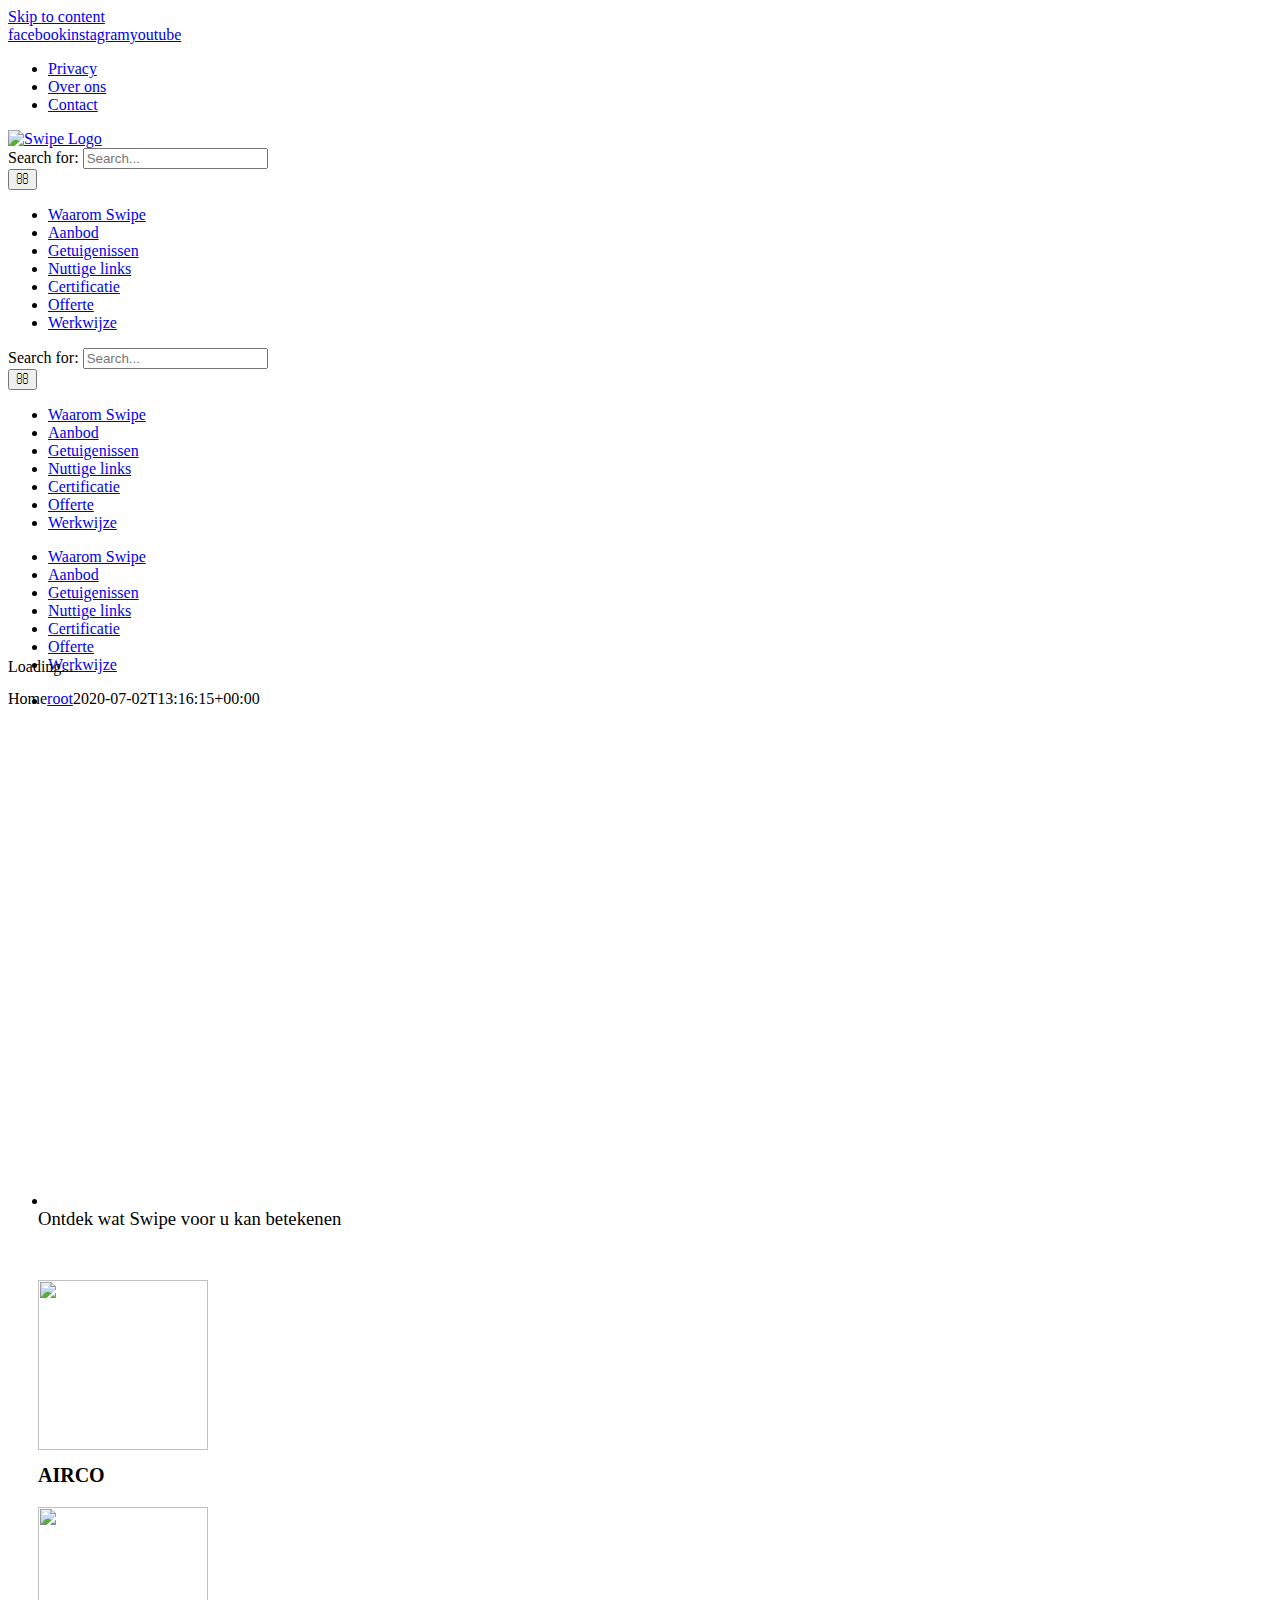
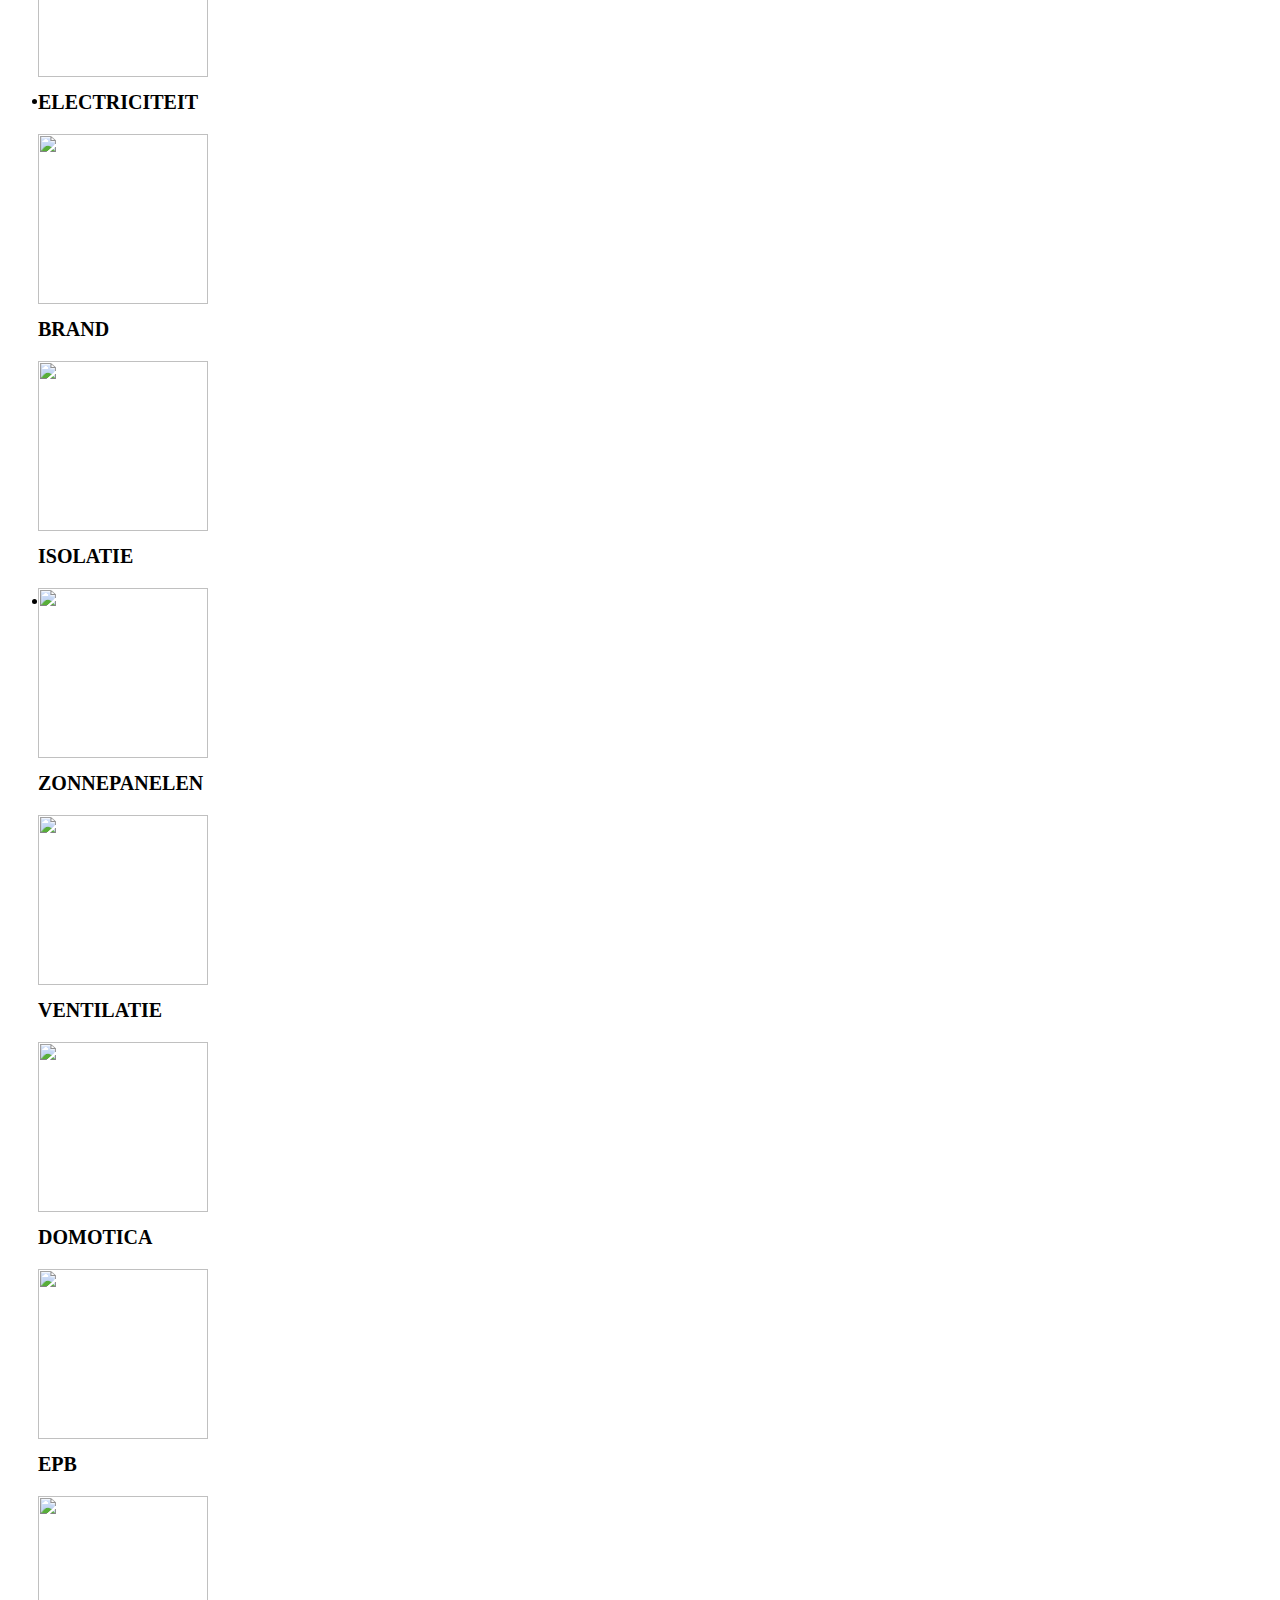
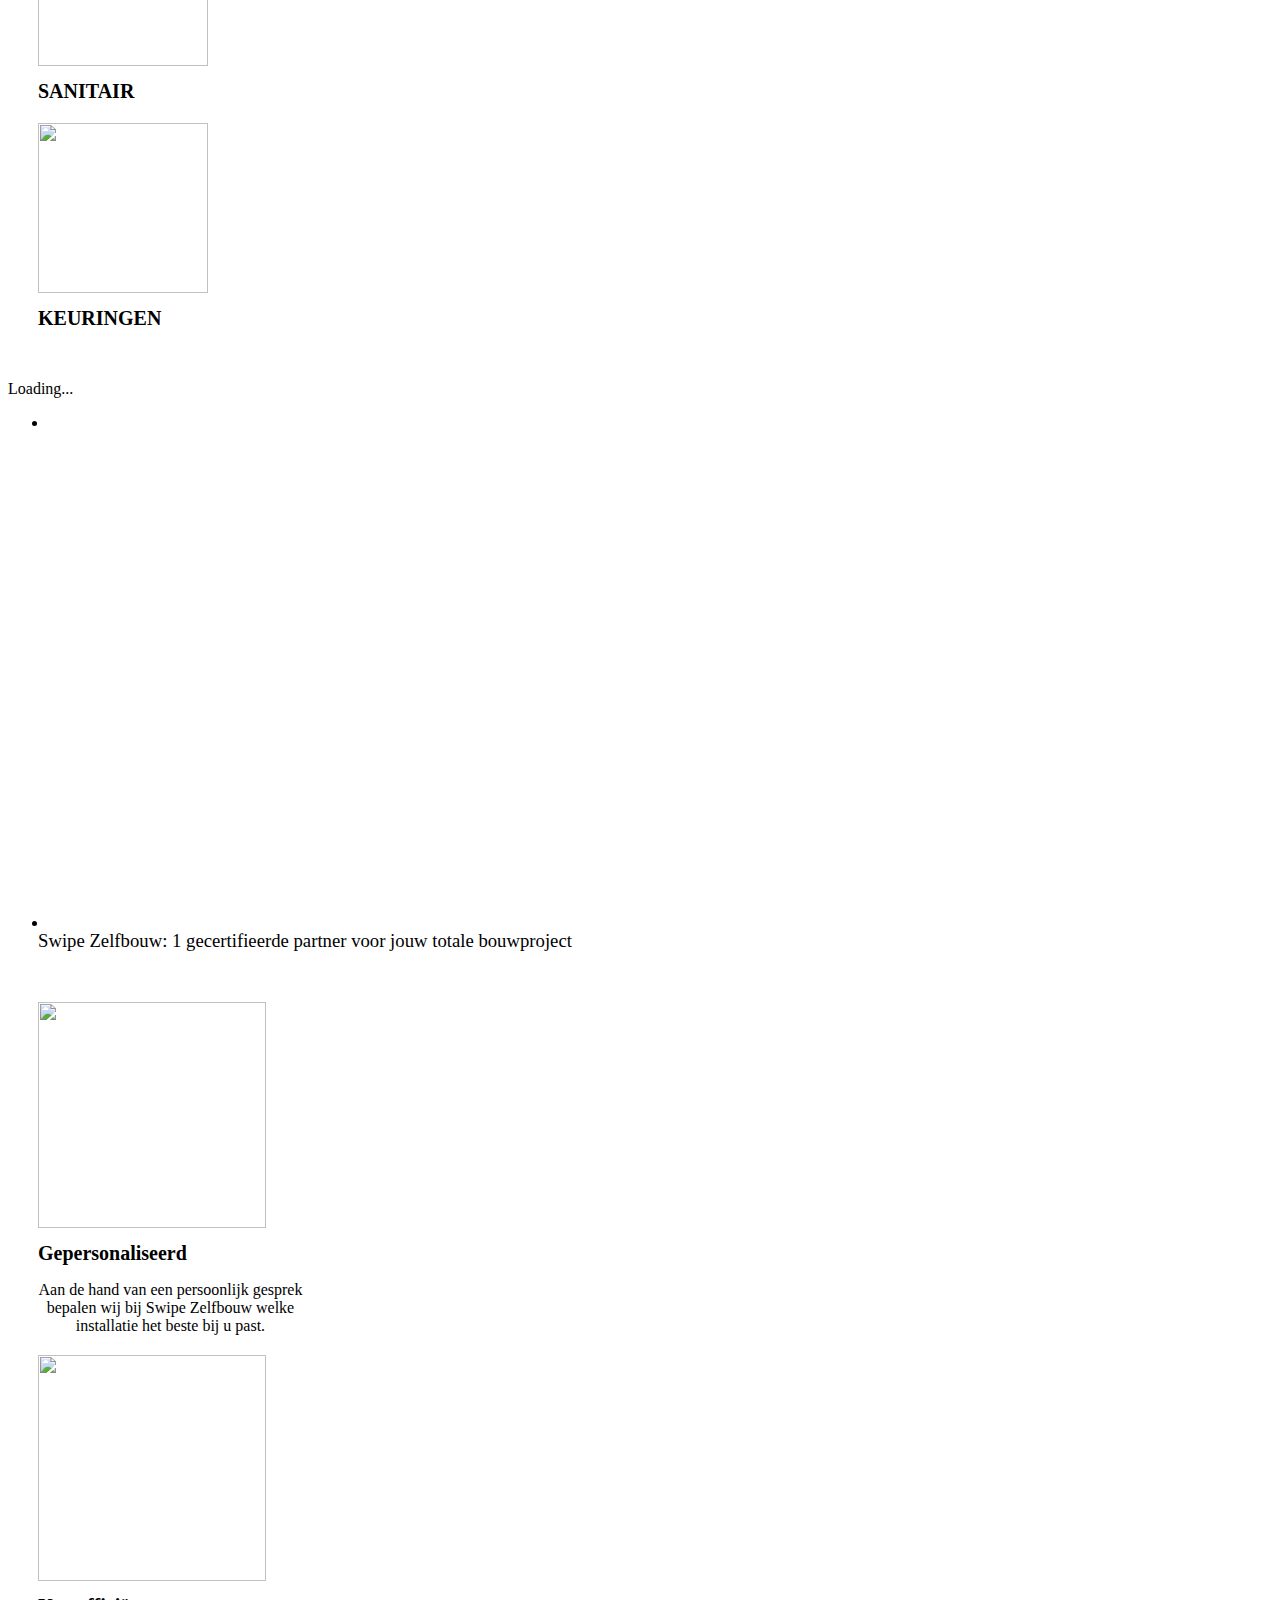
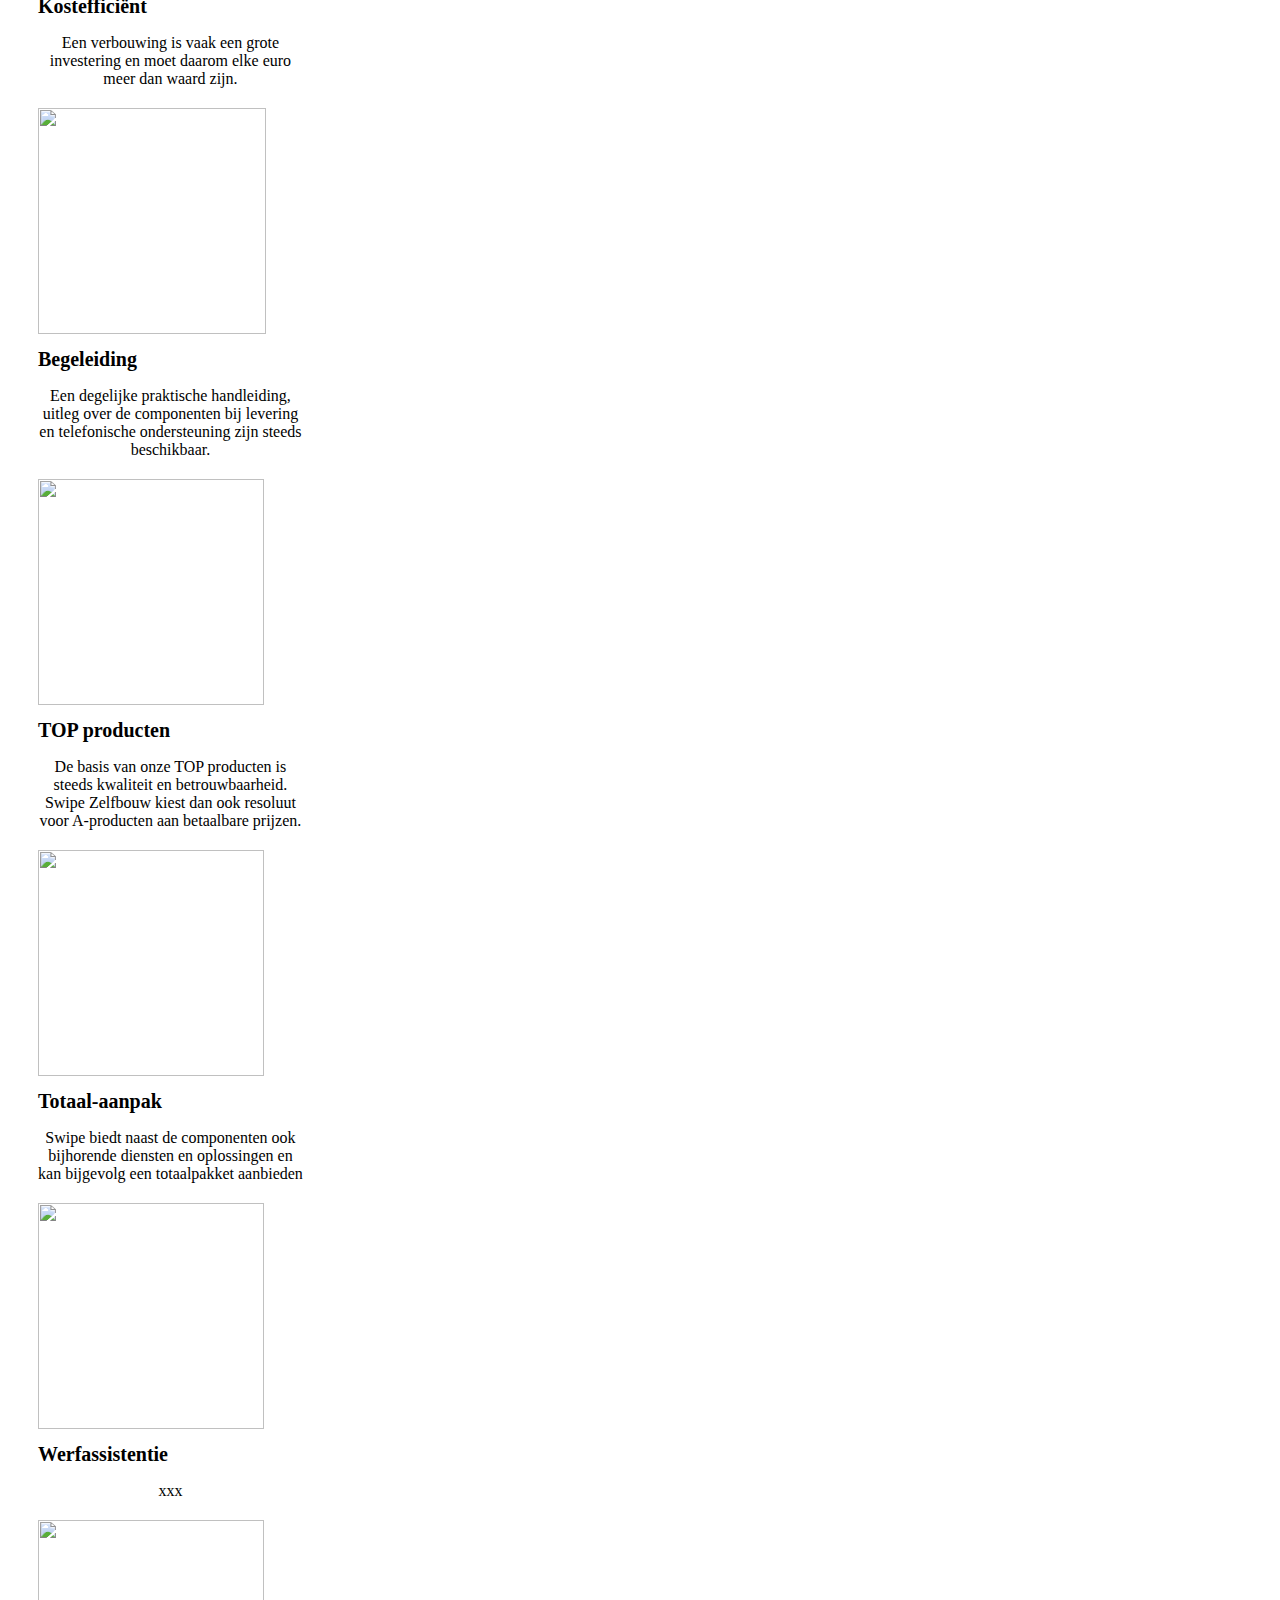
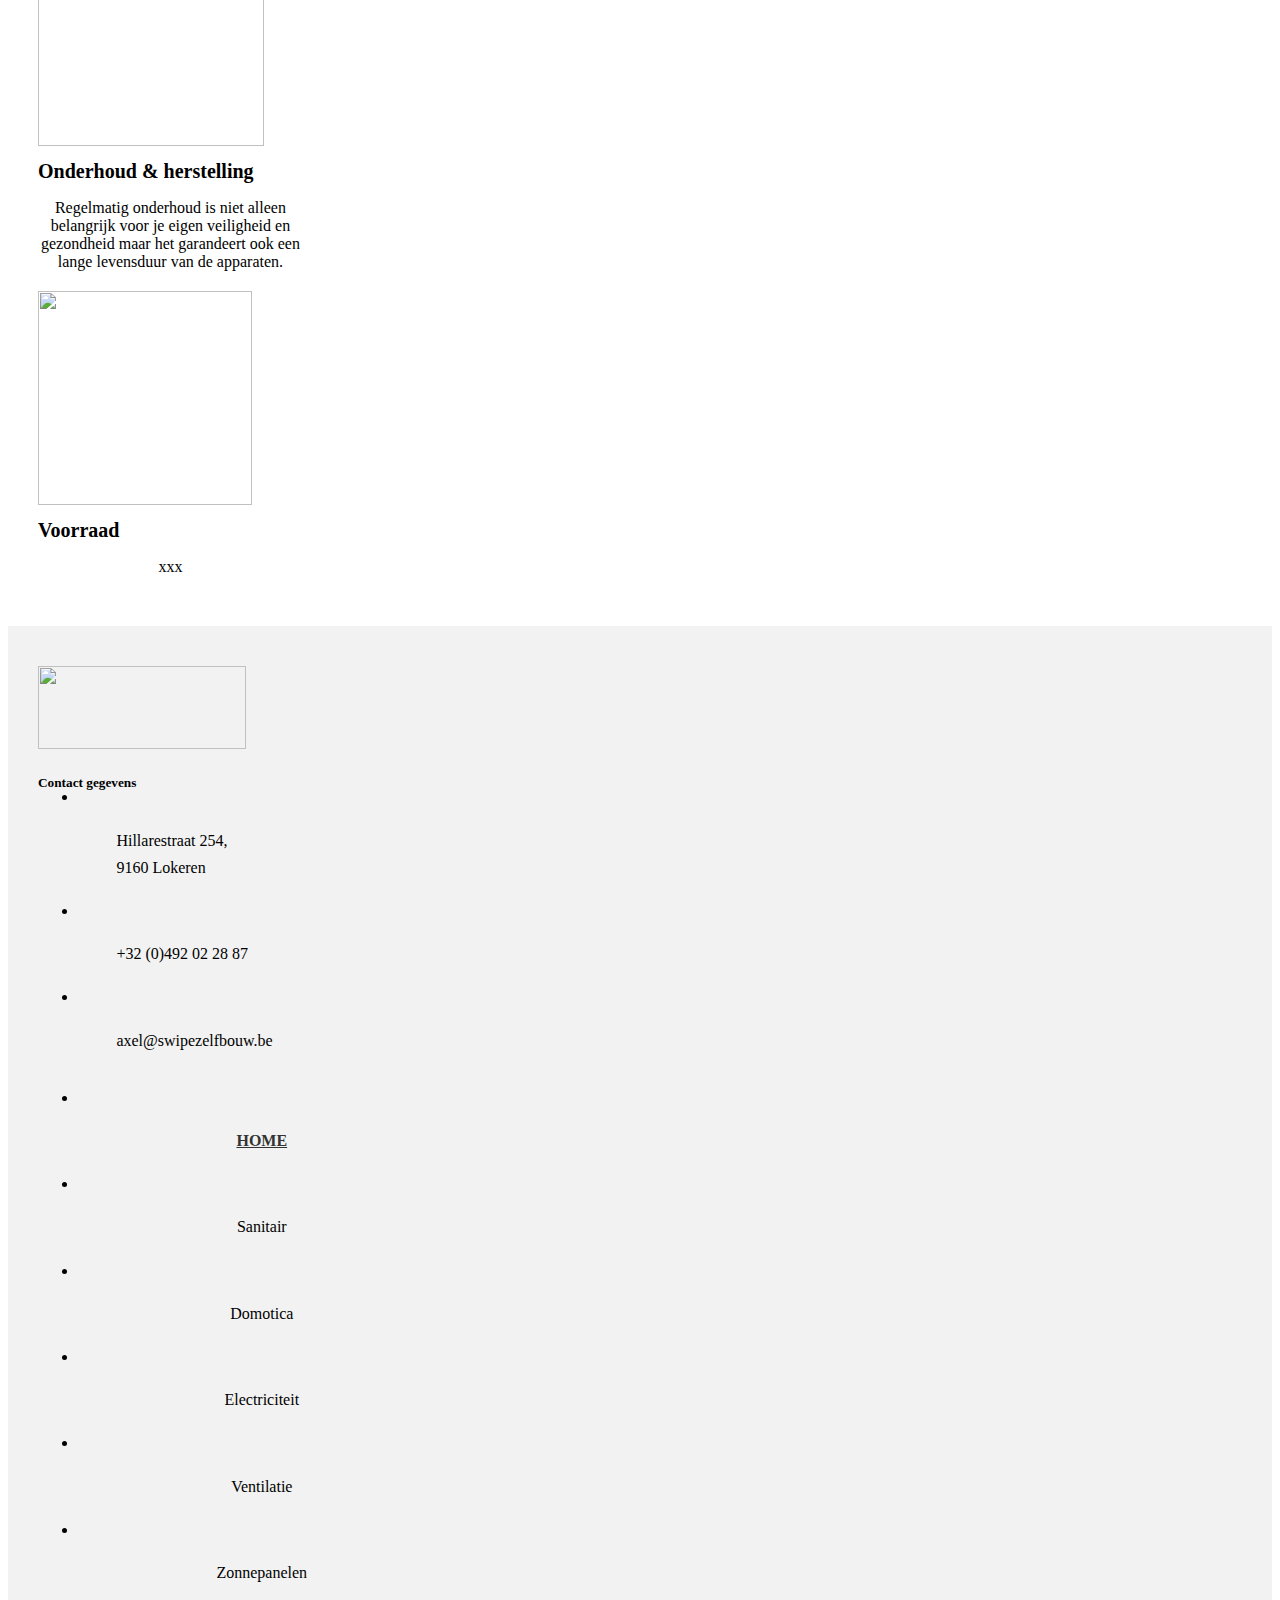
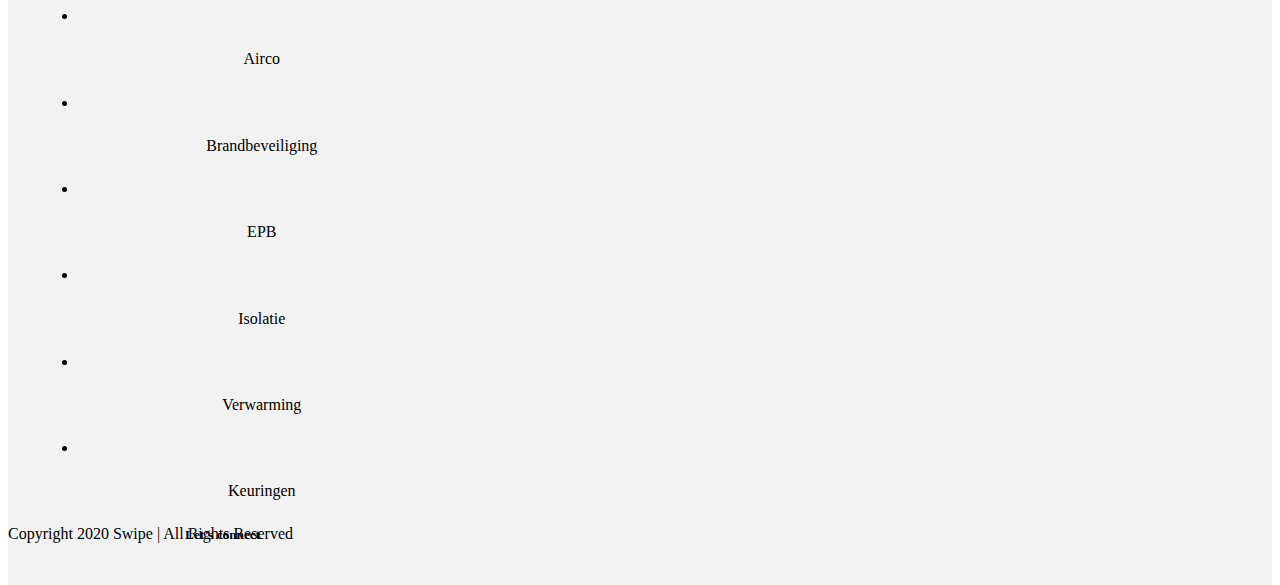
==== index.html @ b1da4421 "WP2Static CREATE index.html" ====
<!DOCTYPE html>
<html class="avada-html-layout-wide avada-html-header-position-top avada-is-100-percent-template" lang="en-US" prefix="og: http://ogp.me/ns# fb: http://ogp.me/ns/fb#">
<head>
	<meta http-equiv="X-UA-Compatible" content="IE=edge">
	<meta http-equiv="Content-Type" content="text/html; charset=utf-8">
	<meta name="viewport" content="width=device-width, initial-scale=1">
	<title>Swipe – Lokeren</title>
<link rel="dns-prefetch" href="//s.w.org">


		
		
		
		
				
		<meta property="og:title" content="Home">
		<meta property="og:type" content="article">
		<meta property="og:url" content="https://dcmaticshare.github.io/swipe3/">
		<meta property="og:site_name" content="Swipe">
		<meta property="og:description" content="Ontdek wat Swipe voor u kan betekenen     AIRCO  ELECTRICITEIT  BRAND  ISOLATIE  ZONNEPANELEN  VENTILATIE  DOMOTICA  EPB  SANITAIR  KEURINGEN            Swipe Zelfbouw: 1 gecertifieerde partner voor jouw totale bouwproject">

									<meta property="og:image" content="https://dcmaticshare.github.io/swipe3/wp-content/uploads/2020/07/Logo-Swipe-Right.png">
							<link rel="stylesheet" id="wp-block-library-css" href="https://dcmaticshare.github.io/swipe3/wp-includes/css/dist/block-library/style.min.css" type="text/css" media="all">
<link rel="stylesheet" id="wp-block-library-theme-css" href="https://dcmaticshare.github.io/swipe3/wp-includes/css/dist/block-library/theme.min.css" type="text/css" media="all">
<link rel="stylesheet" id="avada-stylesheet-css" href="https://dcmaticshare.github.io/swipe3/wp-content/themes/Avada/assets/css/style.min.css" type="text/css" media="all">

<link rel="stylesheet" id="fusion-dynamic-css-css" href="https://dcmaticshare.github.io/swipe3/wp-content/uploads/fusion-styles/1cf98ab65a0865b16366dbea12b3c13a.min.css" type="text/css" media="all">
<script type="text/javascript" src="https://dcmaticshare.github.io/swipe3/wp-includes/js/jquery/jquery.js"></script>
<script type="text/javascript" src="https://dcmaticshare.github.io/swipe3/wp-includes/js/jquery/jquery-migrate.min.js"></script>







<style type="text/css" id="css-fb-visibility">@media screen and (max-width: 640px){body:not(.fusion-builder-ui-wireframe) .fusion-no-small-visibility{display:none !important;}}@media screen and (min-width: 641px) and (max-width: 1024px){body:not(.fusion-builder-ui-wireframe) .fusion-no-medium-visibility{display:none !important;}}@media screen and (min-width: 1025px){body:not(.fusion-builder-ui-wireframe) .fusion-no-large-visibility{display:none !important;}}</style><style type="text/css">.recentcomments a{display:inline !important;padding:0 !important;margin:0 !important;}</style><style type="text/css" id="custom-background-css">
body.custom-background { background-color: #ffffff; }
</style>
	<link rel="icon" href="https://dcmaticshare.github.io/swipe3/wp-content/uploads/2020/07/favicon.ico" sizes="32x32">
<link rel="icon" href="https://dcmaticshare.github.io/swipe3/wp-content/uploads/2020/07/favicon.ico" sizes="192x192">
<link rel="apple-touch-icon" href="https://dcmaticshare.github.io/swipe3/wp-content/uploads/2020/07/favicon.ico">
<meta name="msapplication-TileImage" content="https://dcmaticshare.github.io/swipe3/wp-content/uploads/2020/07/favicon.ico">
		<script type="text/javascript">
			var doc = document.documentElement;
			doc.setAttribute( 'data-useragent', navigator.userAgent );
		</script>
		
	</head>

<body class="home page-template page-template-100-width page-template-100-width-php page page-id-42 custom-background fusion-image-hovers fusion-pagination-sizing fusion-button_size-large fusion-button_type-flat fusion-button_span-no avada-image-rollover-circle-yes avada-image-rollover-yes avada-image-rollover-direction-left fusion-body ltr fusion-sticky-header no-mobile-slidingbar no-mobile-totop avada-has-rev-slider-styles fusion-disable-outline fusion-sub-menu-slide mobile-logo-pos-left layout-wide-mode avada-has-boxed-modal-shadow- layout-scroll-offset-full avada-has-zero-margin-offset-top fusion-top-header menu-text-align-center mobile-menu-design-modern fusion-show-pagination-text fusion-header-layout-v3 avada-responsive avada-footer-fx-none avada-menu-highlight-style-textcolor fusion-search-form-clean fusion-main-menu-search-overlay fusion-avatar-circle avada-sticky-shrinkage avada-dropdown-styles avada-blog-layout-large avada-blog-archive-layout-large avada-header-shadow-no avada-menu-icon-position-left avada-has-megamenu-shadow avada-has-breadcrumb-mobile-hidden avada-has-titlebar-hide avada-has-pagination-width_height avada-flyout-menu-direction-fade avada-ec-views-v1">
		<a class="skip-link screen-reader-text" href="#content">Skip to content</a>

	<div id="boxed-wrapper">
		<div class="fusion-sides-frame"></div>
		<div id="wrapper" class="fusion-wrapper">
			<div id="home" style="position:relative;top:-1px;"></div>
			
			<header class="fusion-header-wrapper">
				<div class="fusion-header-v3 fusion-logo-alignment fusion-logo-left fusion-sticky-menu-1 fusion-sticky-logo- fusion-mobile-logo-  fusion-mobile-menu-design-modern">
					
<div class="fusion-secondary-header">
	<div class="fusion-row">
					<div class="fusion-alignleft">
				<div class="fusion-social-links-header"><div class="fusion-social-networks boxed-icons"><div class="fusion-social-networks-wrapper"><a class="fusion-social-network-icon fusion-tooltip fusion-facebook fusion-icon-facebook" style href="#" target="_blank" rel="noopener noreferrer" data-placement="bottom" data-title="facebook" data-toggle="tooltip" title="facebook"><span class="screen-reader-text">facebook</span></a><a class="fusion-social-network-icon fusion-tooltip fusion-instagram fusion-icon-instagram" style href="#" target="_blank" rel="noopener noreferrer" data-placement="bottom" data-title="instagram" data-toggle="tooltip" title="instagram"><span class="screen-reader-text">instagram</span></a><a class="fusion-social-network-icon fusion-tooltip fusion-youtube fusion-icon-youtube" style href="#" target="_blank" rel="noopener noreferrer" data-placement="bottom" data-title="youtube" data-toggle="tooltip" title="youtube"><span class="screen-reader-text">youtube</span></a></div></div></div>			</div>
							<div class="fusion-alignright">
				<nav class="fusion-secondary-menu" role="navigation" aria-label="Secondary Menu"><ul id="menu-top-menu" class="menu"><li id="menu-item-52" class="menu-item menu-item-type-post_type menu-item-object-page menu-item-home current-menu-item page_item page-item-42 current_page_item menu-item-52" data-item-id="52"><a href="https://dcmaticshare.github.io/swipe3/" class="fusion-textcolor-highlight"><span class="menu-text">Privacy</span></a></li><li id="menu-item-53" class="menu-item menu-item-type-post_type menu-item-object-page menu-item-home current-menu-item page_item page-item-42 current_page_item menu-item-53" data-item-id="53"><a href="https://dcmaticshare.github.io/swipe3/" class="fusion-textcolor-highlight"><span class="menu-text">Over ons</span></a></li><li id="menu-item-54" class="menu-item menu-item-type-post_type menu-item-object-page menu-item-home current-menu-item page_item page-item-42 current_page_item menu-item-54" data-item-id="54"><a href="https://dcmaticshare.github.io/swipe3/" class="fusion-textcolor-highlight"><span class="menu-text">Contact</span></a></li></ul></nav><nav class="fusion-mobile-nav-holder fusion-mobile-menu-text-align-left" aria-label="Secondary Mobile Menu"></nav>			</div>
			</div>
</div>
<div class="fusion-header-sticky-height"></div>
<div class="fusion-header">
	<div class="fusion-row">
					<div class="fusion-logo" data-margin-top="10px" data-margin-bottom="0px" data-margin-left="0px" data-margin-right="0px">
			<a class="fusion-logo-link" href="https://dcmaticshare.github.io/swipe3/">

						
			<img src="https://dcmaticshare.github.io/swipe3/wp-content/uploads/2020/07/Logo-Swipe-Right.png" srcset="https://dcmaticshare.github.io/swipe3/wp-content/uploads/2020/07/Logo-Swipe-Right.png 1x" width="208" height="83" alt="Swipe Logo" data-retina_logo_url="" class="fusion-standard-logo">

			
					</a>
		</div>		<nav class="fusion-main-menu" aria-label="Main Menu"><div class="fusion-overlay-search">		<form role="search" class="searchform fusion-search-form  fusion-search-form-clean" method="get" action="https://dcmaticshare.github.io/swipe3/">
			<div class="fusion-search-form-content">

				
				<div class="fusion-search-field search-field">
					<label><span class="screen-reader-text">Search for:</span>
													<input type="search" value="" name="s" class="s" placeholder="Search..." required aria-required="true" aria-label="">
											</label>
				</div>
				<div class="fusion-search-button search-button">
					<input type="submit" class="fusion-search-submit searchsubmit" value="">
									</div>

				
			</div>


			
		</form>
		<div class="fusion-search-spacer"></div><a href="#" class="fusion-close-search"></a></div><ul id="menu-main-menu" class="fusion-menu"><li id="menu-item-58" class="menu-item menu-item-type-custom menu-item-object-custom menu-item-58" data-item-id="58"><a href="https://www.google.com" class="fusion-textcolor-highlight"><span class="menu-text">Waarom Swipe</span></a></li><li id="menu-item-59" class="menu-item menu-item-type-custom menu-item-object-custom menu-item-59" data-item-id="59"><a href="https://www.google.com" class="fusion-textcolor-highlight"><span class="menu-text">Aanbod</span></a></li><li id="menu-item-60" class="menu-item menu-item-type-custom menu-item-object-custom menu-item-60" data-item-id="60"><a href="https://www.google.com" class="fusion-textcolor-highlight"><span class="menu-text">Getuigenissen</span></a></li><li id="menu-item-61" class="menu-item menu-item-type-custom menu-item-object-custom menu-item-61" data-item-id="61"><a href="https://www.google.com" class="fusion-textcolor-highlight"><span class="menu-text">Nuttige links</span></a></li><li id="menu-item-62" class="menu-item menu-item-type-custom menu-item-object-custom menu-item-62" data-item-id="62"><a href="https://www.google.com" class="fusion-textcolor-highlight"><span class="menu-text">Certificatie</span></a></li><li id="menu-item-30" class="menu-item menu-item-type-custom menu-item-object-custom menu-item-30 fusion-menu-item-button" data-item-id="30"><a href="http://www.google.com" class="fusion-textcolor-highlight"><span class="menu-text fusion-button button-default button-medium">Offerte</span></a></li><li id="menu-item-31" class="menu-item menu-item-type-custom menu-item-object-custom menu-item-31 fusion-menu-item-button" data-item-id="31"><a href="http://www.google.com" class="fusion-textcolor-highlight"><span class="menu-text fusion-button button-default button-medium">Werkwijze</span></a></li></ul></nav><nav class="fusion-main-menu fusion-sticky-menu" aria-label="Main Menu Sticky"><div class="fusion-overlay-search">		<form role="search" class="searchform fusion-search-form  fusion-search-form-clean" method="get" action="https://dcmaticshare.github.io/swipe3/">
			<div class="fusion-search-form-content">

				
				<div class="fusion-search-field search-field">
					<label><span class="screen-reader-text">Search for:</span>
													<input type="search" value="" name="s" class="s" placeholder="Search..." required aria-required="true" aria-label="">
											</label>
				</div>
				<div class="fusion-search-button search-button">
					<input type="submit" class="fusion-search-submit searchsubmit" value="">
									</div>

				
			</div>


			
		</form>
		<div class="fusion-search-spacer"></div><a href="#" class="fusion-close-search"></a></div><ul id="menu-main-menu-1" class="fusion-menu"><li class="menu-item menu-item-type-custom menu-item-object-custom menu-item-58" data-item-id="58"><a href="https://www.google.com" class="fusion-textcolor-highlight"><span class="menu-text">Waarom Swipe</span></a></li><li class="menu-item menu-item-type-custom menu-item-object-custom menu-item-59" data-item-id="59"><a href="https://www.google.com" class="fusion-textcolor-highlight"><span class="menu-text">Aanbod</span></a></li><li class="menu-item menu-item-type-custom menu-item-object-custom menu-item-60" data-item-id="60"><a href="https://www.google.com" class="fusion-textcolor-highlight"><span class="menu-text">Getuigenissen</span></a></li><li class="menu-item menu-item-type-custom menu-item-object-custom menu-item-61" data-item-id="61"><a href="https://www.google.com" class="fusion-textcolor-highlight"><span class="menu-text">Nuttige links</span></a></li><li class="menu-item menu-item-type-custom menu-item-object-custom menu-item-62" data-item-id="62"><a href="https://www.google.com" class="fusion-textcolor-highlight"><span class="menu-text">Certificatie</span></a></li><li class="menu-item menu-item-type-custom menu-item-object-custom menu-item-30 fusion-menu-item-button" data-item-id="30"><a href="http://www.google.com" class="fusion-textcolor-highlight"><span class="menu-text fusion-button button-default button-medium">Offerte</span></a></li><li class="menu-item menu-item-type-custom menu-item-object-custom menu-item-31 fusion-menu-item-button" data-item-id="31"><a href="http://www.google.com" class="fusion-textcolor-highlight"><span class="menu-text fusion-button button-default button-medium">Werkwijze</span></a></li></ul></nav><div class="fusion-mobile-navigation"><ul id="menu-main-menu-2" class="fusion-mobile-menu"><li class="menu-item menu-item-type-custom menu-item-object-custom menu-item-58" data-item-id="58"><a href="https://www.google.com" class="fusion-textcolor-highlight"><span class="menu-text">Waarom Swipe</span></a></li><li class="menu-item menu-item-type-custom menu-item-object-custom menu-item-59" data-item-id="59"><a href="https://www.google.com" class="fusion-textcolor-highlight"><span class="menu-text">Aanbod</span></a></li><li class="menu-item menu-item-type-custom menu-item-object-custom menu-item-60" data-item-id="60"><a href="https://www.google.com" class="fusion-textcolor-highlight"><span class="menu-text">Getuigenissen</span></a></li><li class="menu-item menu-item-type-custom menu-item-object-custom menu-item-61" data-item-id="61"><a href="https://www.google.com" class="fusion-textcolor-highlight"><span class="menu-text">Nuttige links</span></a></li><li class="menu-item menu-item-type-custom menu-item-object-custom menu-item-62" data-item-id="62"><a href="https://www.google.com" class="fusion-textcolor-highlight"><span class="menu-text">Certificatie</span></a></li><li class="menu-item menu-item-type-custom menu-item-object-custom menu-item-30 fusion-menu-item-button" data-item-id="30"><a href="http://www.google.com" class="fusion-textcolor-highlight"><span class="menu-text fusion-button button-default button-medium">Offerte</span></a></li><li class="menu-item menu-item-type-custom menu-item-object-custom menu-item-31 fusion-menu-item-button" data-item-id="31"><a href="http://www.google.com" class="fusion-textcolor-highlight"><span class="menu-text fusion-button button-default button-medium">Werkwijze</span></a></li></ul></div>	<div class="fusion-mobile-menu-icons">
							<a href="#" class="fusion-icon fusion-icon-bars" aria-label="Toggle mobile menu" aria-expanded="false"></a>
		
		
		
			</div>

<nav class="fusion-mobile-nav-holder fusion-mobile-menu-text-align-left" aria-label="Main Menu Mobile"></nav>

	<nav class="fusion-mobile-nav-holder fusion-mobile-menu-text-align-left fusion-mobile-sticky-nav-holder" aria-label="Main Menu Mobile Sticky"></nav>
					</div>
</div>
				</div>
				<div class="fusion-clearfix"></div>
			</header>
						
			
		<div id="sliders-container">
					</div>
				
			
			<div class="avada-page-titlebar-wrapper">
							</div>

						<main id="main" class="clearfix width-100">
				<div class="fusion-row" style="max-width:100%;">
<section id="content" class="full-width">
					<div id="post-42" class="post-42 page type-page status-publish hentry">
			<span class="entry-title rich-snippet-hidden">Home</span><span class="vcard rich-snippet-hidden"><span class="fn"><a href="https://dcmaticshare.github.io/swipe3/author/root/" title="Posts by root" rel="author">root</a></span></span><span class="updated rich-snippet-hidden">2020-07-02T13:16:15+00:00</span>						<div class="post-content">
				<div class="fusion-fullwidth fullwidth-box fusion-builder-row-1 hundred-percent-fullwidth non-hundred-percent-height-scrolling" style="background-color: #ffffff;background-position: center center;background-repeat: no-repeat;padding-top:0px;padding-right:0px;padding-bottom:0px;padding-left:0px;"><div class="fusion-builder-row fusion-row "><div class="fusion-layout-column fusion_builder_column fusion_builder_column_1_1 fusion-builder-column-0 fusion-one-full fusion-column-first fusion-column-last 1_1" style="margin-top:-50px;margin-bottom:0px;"><div class="fusion-column-wrapper" style="padding: 0px 0px 0px 0px;background-position:left top;background-repeat:no-repeat;-webkit-background-size:cover;-moz-background-size:cover;-o-background-size:cover;background-size:cover;" data-bg-url="">					<div class="fusion-slider-container fusion-slider-sc-mainslider fusion-slider-4" data-id="4" style="height:500px; max-width:100%;">
						<style type="text/css">.fusion-slider-4 .flex-direction-nav a {width:45px;height:35px;line-height:35px;font-size:25px;}</style>						<div class="fusion-slider-loading">Loading...</div>
						<div class="tfs-slider flexslider main-flex" data-slider_width="100%" data-slider_height="500px" data-slider_content_width="1200px" data-full_screen="1" data-slider_indicator="scroll_down_indicator" data-slider_indicator_color="#ffffff" data-parallax="0" data-nav_arrows="0" data-nav_box_width="45px" data-nav_box_height="35px" data-nav_arrow_size="25px" data-autoplay="1" data-loop="1" data-orderby="title" data-order="ASC" data-animation="fade" data-slideshow_speed="7000" data-animation_speed="600" data-typo_sensitivity="1" data-typo_factor="1.5" style="max-width:100%;">
							<ul class="slides">
																	<li data-mute="yes" data-loop="yes" data-autoplay="yes">
										<div class="slide-content-container slide-content-left" style="display: none;">
											<div class="slide-content" style="max-width:1200px">
																									<div class="heading ">
														<div class="fusion-title-sc-wrapper" style="">
															<style type="text/css">@media only screen and (max-width:800px) {.fusion-title.fusion-title-1{margin-top:10px!important;margin-bottom:10px!important;}}</style><div class="fusion-title title fusion-title-1 fusion-sep-none fusion-title-text fusion-title-size-two" style="margin-top:0px;margin-bottom:0px;"><h2 class="title-heading-left" style="margin:0;color:#ffffff;font-size:40px;line-height:48px;">Duidelijke en betaalbare zelfbouw</h2></div>														</div>
													</div>
																																					<div class="caption ">
														<div class="fusion-title-sc-wrapper" style="">
															<style type="text/css">@media only screen and (max-width:800px) {.fusion-title.fusion-title-2{margin-top:10px!important;margin-bottom:10px!important;}}</style><div class="fusion-title title fusion-title-2 fusion-sep-none fusion-title-text fusion-title-size-three" style="margin-top:0px;margin-bottom:0px;"><h3 class="title-heading-left" style="margin:0;color:#ffffff;font-size:24px;line-height:28.8px;">Met onze persoonlijke aanpak</h3></div>														</div>
													</div>
																																					<div class="buttons">
																													<div class="tfs-button-1"><div class="fusion-button-wrapper"><style type="text/css">.fusion-button.button-1 {border-radius:4px;}</style><a class="fusion-button button-flat fusion-button-default-size button-default button-1 fusion-button-default-span fusion-button-default-type" target="_self"><span class="fusion-button-text">Offerte aanvragen</span></a></div></div>
																																									</div>
																							</div>
										</div>
																		
																														<div class="background background-image" style="background-image: url(https://dcmaticshare.github.io/swipe3/wp-content/uploads/2020/07/Input-Banner-01WithLayer2-1.jpg);max-width:100%;height:500px;filter: progid:DXImageTransform.Microsoft.AlphaImageLoader(src='https://dcmaticshare.github.io/swipe3/wp-content/uploads/2020/07/Input-Banner-01WithLayer2-1.jpg', sizingMethod='scale');" data-imgwidth="1512">
																																																																		</div>
									</li>
																	<li data-mute="yes" data-loop="yes" data-autoplay="yes">
										<div class="slide-content-container slide-content-left" style="display: none;">
											<div class="slide-content" style="max-width:1200px">
																									<div class="heading ">
														<div class="fusion-title-sc-wrapper" style="">
															<style type="text/css">@media only screen and (max-width:800px) {.fusion-title.fusion-title-3{margin-top:10px!important;margin-bottom:10px!important;}}</style><div class="fusion-title title fusion-title-3 fusion-sep-none fusion-title-text fusion-title-size-two" style="margin-top:0px;margin-bottom:0px;"><h2 class="title-heading-left" style="margin:0;color:#ffffff;font-size:40px;line-height:48px;">Tweede titel</h2></div>														</div>
													</div>
																																					<div class="caption ">
														<div class="fusion-title-sc-wrapper" style="">
															<style type="text/css">@media only screen and (max-width:800px) {.fusion-title.fusion-title-4{margin-top:10px!important;margin-bottom:10px!important;}}</style><div class="fusion-title title fusion-title-4 fusion-sep-none fusion-title-text fusion-title-size-three" style="margin-top:0px;margin-bottom:0px;"><h3 class="title-heading-left" style="margin:0;color:#ffffff;font-size:24px;line-height:28.8px;">Tekst voor tweede titel</h3></div>														</div>
													</div>
																																					<div class="buttons">
																													<div class="tfs-button-1"><div class="fusion-button-wrapper"><style type="text/css">.fusion-button.button-2 {border-radius:4px;}</style><a class="fusion-button button-flat fusion-button-default-size button-default button-2 fusion-button-default-span fusion-button-default-type" target="_self"><span class="fusion-button-text">Offerte aanvragen</span></a></div></div>
																																									</div>
																							</div>
										</div>
																		
																														<div class="background background-image" style="background-image: url(https://dcmaticshare.github.io/swipe3/wp-content/uploads/2020/07/Input-Banner-02WithLayer2.jpg);max-width:100%;height:500px;filter: progid:DXImageTransform.Microsoft.AlphaImageLoader(src='https://dcmaticshare.github.io/swipe3/wp-content/uploads/2020/07/Input-Banner-02WithLayer2.jpg', sizingMethod='scale');" data-imgwidth="1000">
																																																																		</div>
									</li>
																	<li data-mute="yes" data-loop="yes" data-autoplay="yes">
										<div class="slide-content-container slide-content-left" style="display: none;">
											<div class="slide-content" style="max-width:1200px">
																									<div class="heading ">
														<div class="fusion-title-sc-wrapper" style="">
															<style type="text/css">@media only screen and (max-width:800px) {.fusion-title.fusion-title-5{margin-top:10px!important;margin-bottom:10px!important;}}</style><div class="fusion-title title fusion-title-5 fusion-sep-none fusion-title-text fusion-title-size-two" style="margin-top:0px;margin-bottom:0px;"><h2 class="title-heading-left" style="margin:0;color:#ffffff;font-size:40px;line-height:48px;">Derde titel</h2></div>														</div>
													</div>
																																					<div class="caption ">
														<div class="fusion-title-sc-wrapper" style="">
															<style type="text/css">@media only screen and (max-width:800px) {.fusion-title.fusion-title-6{margin-top:10px!important;margin-bottom:10px!important;}}</style><div class="fusion-title title fusion-title-6 fusion-sep-none fusion-title-text fusion-title-size-three" style="margin-top:0px;margin-bottom:0px;"><h3 class="title-heading-left" style="margin:0;color:#ffffff;font-size:24px;line-height:28.8px;">Tekst voor derde titel</h3></div>														</div>
													</div>
																																					<div class="buttons">
																													<div class="tfs-button-1"><div class="fusion-button-wrapper"><style type="text/css">.fusion-button.button-3 {border-radius:4px;}</style><a class="fusion-button button-flat fusion-button-default-size button-default button-3 fusion-button-default-span fusion-button-default-type" target="_self"><span class="fusion-button-text">Offerte aanvragen</span></a></div></div>
																																									</div>
																							</div>
										</div>
																		
																														<div class="background background-image" style="background-image: url(https://dcmaticshare.github.io/swipe3/wp-content/uploads/2020/07/Input-Banner-03WithLayer2.jpg);max-width:100%;height:500px;filter: progid:DXImageTransform.Microsoft.AlphaImageLoader(src='https://dcmaticshare.github.io/swipe3/wp-content/uploads/2020/07/Input-Banner-03WithLayer2.jpg', sizingMethod='scale');" data-imgwidth="2560">
																																																																		</div>
									</li>
																	<li data-mute="yes" data-loop="yes" data-autoplay="yes">
										<div class="slide-content-container slide-content-left" style="display: none;">
											<div class="slide-content" style="max-width:1200px">
																									<div class="heading ">
														<div class="fusion-title-sc-wrapper" style="">
															<style type="text/css">@media only screen and (max-width:800px) {.fusion-title.fusion-title-7{margin-top:10px!important;margin-bottom:10px!important;}}</style><div class="fusion-title title fusion-title-7 fusion-sep-none fusion-title-text fusion-title-size-two" style="margin-top:0px;margin-bottom:0px;"><h2 class="title-heading-left" style="margin:0;color:#ffffff;font-size:40px;line-height:48px;">Vierde titel</h2></div>														</div>
													</div>
																																					<div class="caption ">
														<div class="fusion-title-sc-wrapper" style="">
															<style type="text/css">@media only screen and (max-width:800px) {.fusion-title.fusion-title-8{margin-top:10px!important;margin-bottom:10px!important;}}</style><div class="fusion-title title fusion-title-8 fusion-sep-none fusion-title-text fusion-title-size-three" style="margin-top:0px;margin-bottom:0px;"><h3 class="title-heading-left" style="margin:0;color:#ffffff;font-size:24px;line-height:28.8px;">Tekst voor vierde titel</h3></div>														</div>
													</div>
																																					<div class="buttons">
																													<div class="tfs-button-1"><div class="fusion-button-wrapper"><style type="text/css">.fusion-button.button-4 {border-radius:4px;}</style><a class="fusion-button button-flat fusion-button-default-size button-default button-4 fusion-button-default-span fusion-button-default-type" target="_self"><span class="fusion-button-text">Offerte aanvragen</span></a></div></div>
																																									</div>
																							</div>
										</div>
																		
																														<div class="background background-image" style="background-image: url(https://dcmaticshare.github.io/swipe3/wp-content/uploads/2020/07/Input-Banner-04WithLayer2.jpg);max-width:100%;height:500px;filter: progid:DXImageTransform.Microsoft.AlphaImageLoader(src='https://dcmaticshare.github.io/swipe3/wp-content/uploads/2020/07/Input-Banner-04WithLayer2.jpg', sizingMethod='scale');" data-imgwidth="1290">
																																																																		</div>
									</li>
																							</ul>
						</div>
					</div>
								<div class="fusion-clearfix"></div></div></div></div></div><style type="text/css">.fusion-fullwidth.fusion-builder-row-1 a:not(.fusion-button):not(.fusion-builder-module-control):not(.fusion-social-network-icon):not(.fb-icon-element):not(.fusion-countdown-link):not(.fusion-rollover-link):not(.fusion-rollover-gallery):not(.fusion-button-bar):not(.add_to_cart_button):not(.show_details_button):not(.product_type_external):not(.fusion-quick-view):not(.fusion-rollover-title-link):not(.fusion-breadcrumb-link) , .fusion-fullwidth.fusion-builder-row-1 a:not(.fusion-button):not(.fusion-builder-module-control):not(.fusion-social-network-icon):not(.fb-icon-element):not(.fusion-countdown-link):not(.fusion-rollover-link):not(.fusion-rollover-gallery):not(.fusion-button-bar):not(.add_to_cart_button):not(.show_details_button):not(.product_type_external):not(.fusion-quick-view):not(.fusion-rollover-title-link):not(.fusion-breadcrumb-link):before, .fusion-fullwidth.fusion-builder-row-1 a:not(.fusion-button):not(.fusion-builder-module-control):not(.fusion-social-network-icon):not(.fb-icon-element):not(.fusion-countdown-link):not(.fusion-rollover-link):not(.fusion-rollover-gallery):not(.fusion-button-bar):not(.add_to_cart_button):not(.show_details_button):not(.product_type_external):not(.fusion-quick-view):not(.fusion-rollover-title-link):not(.fusion-breadcrumb-link):after {color: #333333;}.fusion-fullwidth.fusion-builder-row-1 a:not(.fusion-button):not(.fusion-builder-module-control):not(.fusion-social-network-icon):not(.fb-icon-element):not(.fusion-countdown-link):not(.fusion-rollover-link):not(.fusion-rollover-gallery):not(.fusion-button-bar):not(.add_to_cart_button):not(.show_details_button):not(.product_type_external):not(.fusion-quick-view):not(.fusion-rollover-title-link):not(.fusion-breadcrumb-link):hover, .fusion-fullwidth.fusion-builder-row-1 a:not(.fusion-button):not(.fusion-builder-module-control):not(.fusion-social-network-icon):not(.fb-icon-element):not(.fusion-countdown-link):not(.fusion-rollover-link):not(.fusion-rollover-gallery):not(.fusion-button-bar):not(.add_to_cart_button):not(.show_details_button):not(.product_type_external):not(.fusion-quick-view):not(.fusion-rollover-title-link):not(.fusion-breadcrumb-link):hover:before, .fusion-fullwidth.fusion-builder-row-1 a:not(.fusion-button):not(.fusion-builder-module-control):not(.fusion-social-network-icon):not(.fb-icon-element):not(.fusion-countdown-link):not(.fusion-rollover-link):not(.fusion-rollover-gallery):not(.fusion-button-bar):not(.add_to_cart_button):not(.show_details_button):not(.product_type_external):not(.fusion-quick-view):not(.fusion-rollover-title-link):not(.fusion-breadcrumb-link):hover:after {color: #ed1b24;}.fusion-fullwidth.fusion-builder-row-1 .pagination a.inactive:hover, .fusion-fullwidth.fusion-builder-row-1 .fusion-filters .fusion-filter.fusion-active a {border-color: #ed1b24;}.fusion-fullwidth.fusion-builder-row-1 .pagination .current {border-color: #ed1b24; background-color: #ed1b24;}.fusion-fullwidth.fusion-builder-row-1 .fusion-filters .fusion-filter.fusion-active a, .fusion-fullwidth.fusion-builder-row-1 .fusion-date-and-formats .fusion-format-box, .fusion-fullwidth.fusion-builder-row-1 .fusion-popover, .fusion-fullwidth.fusion-builder-row-1 .tooltip-shortcode {color: #ed1b24;}#main .fusion-fullwidth.fusion-builder-row-1 .post .blog-shortcode-post-title a:hover {color: #ed1b24;}</style><div class="fusion-fullwidth fullwidth-box fusion-builder-row-2 nonhundred-percent-fullwidth non-hundred-percent-height-scrolling" style="background-color: #ffffff;background-position: center center;background-repeat: no-repeat;padding-top:0px;padding-right:30px;padding-bottom:0px;padding-left:30px;margin-top: 50px;"><div class="fusion-builder-row fusion-row "><div class="fusion-layout-column fusion_builder_column fusion_builder_column_1_1 fusion-builder-column-1 fusion-one-full fusion-column-first fusion-column-last 1_1" style="margin-top:0px;margin-bottom:20px;"><div class="fusion-column-wrapper" style="padding: 0px 0px 0px 0px;background-position:left top;background-repeat:no-repeat;-webkit-background-size:cover;-moz-background-size:cover;-o-background-size:cover;background-size:cover;" data-bg-url=""><style type="text/css">@media only screen and (max-width:800px) {.fusion-title.fusion-title-9{margin-top:10px!important;margin-bottom:10px!important;}}</style><div class="fusion-title title fusion-title-9 fusion-sep-none fusion-title-text fusion-title-size-three" style="margin-top:50px;margin-bottom:15px;"><h3 class="title-heading-left" style='font-family:"Roboto";font-weight:500;margin:0;'>Ontdek wat Swipe voor u kan betekenen</h3></div><div class="fusion-sep-clear"></div><div class="fusion-separator sep-single sep-solid" style="border-color:#ed1b24;border-top-width:4px;margin-top:;width:100%;max-width:190px;"></div><div class="fusion-clearfix"></div></div></div></div></div><style type="text/css">.fusion-fullwidth.fusion-builder-row-2 a:not(.fusion-button):not(.fusion-builder-module-control):not(.fusion-social-network-icon):not(.fb-icon-element):not(.fusion-countdown-link):not(.fusion-rollover-link):not(.fusion-rollover-gallery):not(.fusion-button-bar):not(.add_to_cart_button):not(.show_details_button):not(.product_type_external):not(.fusion-quick-view):not(.fusion-rollover-title-link):not(.fusion-breadcrumb-link) , .fusion-fullwidth.fusion-builder-row-2 a:not(.fusion-button):not(.fusion-builder-module-control):not(.fusion-social-network-icon):not(.fb-icon-element):not(.fusion-countdown-link):not(.fusion-rollover-link):not(.fusion-rollover-gallery):not(.fusion-button-bar):not(.add_to_cart_button):not(.show_details_button):not(.product_type_external):not(.fusion-quick-view):not(.fusion-rollover-title-link):not(.fusion-breadcrumb-link):before, .fusion-fullwidth.fusion-builder-row-2 a:not(.fusion-button):not(.fusion-builder-module-control):not(.fusion-social-network-icon):not(.fb-icon-element):not(.fusion-countdown-link):not(.fusion-rollover-link):not(.fusion-rollover-gallery):not(.fusion-button-bar):not(.add_to_cart_button):not(.show_details_button):not(.product_type_external):not(.fusion-quick-view):not(.fusion-rollover-title-link):not(.fusion-breadcrumb-link):after {color: #333333;}.fusion-fullwidth.fusion-builder-row-2 a:not(.fusion-button):not(.fusion-builder-module-control):not(.fusion-social-network-icon):not(.fb-icon-element):not(.fusion-countdown-link):not(.fusion-rollover-link):not(.fusion-rollover-gallery):not(.fusion-button-bar):not(.add_to_cart_button):not(.show_details_button):not(.product_type_external):not(.fusion-quick-view):not(.fusion-rollover-title-link):not(.fusion-breadcrumb-link):hover, .fusion-fullwidth.fusion-builder-row-2 a:not(.fusion-button):not(.fusion-builder-module-control):not(.fusion-social-network-icon):not(.fb-icon-element):not(.fusion-countdown-link):not(.fusion-rollover-link):not(.fusion-rollover-gallery):not(.fusion-button-bar):not(.add_to_cart_button):not(.show_details_button):not(.product_type_external):not(.fusion-quick-view):not(.fusion-rollover-title-link):not(.fusion-breadcrumb-link):hover:before, .fusion-fullwidth.fusion-builder-row-2 a:not(.fusion-button):not(.fusion-builder-module-control):not(.fusion-social-network-icon):not(.fb-icon-element):not(.fusion-countdown-link):not(.fusion-rollover-link):not(.fusion-rollover-gallery):not(.fusion-button-bar):not(.add_to_cart_button):not(.show_details_button):not(.product_type_external):not(.fusion-quick-view):not(.fusion-rollover-title-link):not(.fusion-breadcrumb-link):hover:after {color: #ed1b24;}.fusion-fullwidth.fusion-builder-row-2 .pagination a.inactive:hover, .fusion-fullwidth.fusion-builder-row-2 .fusion-filters .fusion-filter.fusion-active a {border-color: #ed1b24;}.fusion-fullwidth.fusion-builder-row-2 .pagination .current {border-color: #ed1b24; background-color: #ed1b24;}.fusion-fullwidth.fusion-builder-row-2 .fusion-filters .fusion-filter.fusion-active a, .fusion-fullwidth.fusion-builder-row-2 .fusion-date-and-formats .fusion-format-box, .fusion-fullwidth.fusion-builder-row-2 .fusion-popover, .fusion-fullwidth.fusion-builder-row-2 .tooltip-shortcode {color: #ed1b24;}#main .fusion-fullwidth.fusion-builder-row-2 .post .blog-shortcode-post-title a:hover {color: #ed1b24;}</style><div class="fusion-fullwidth fullwidth-box fusion-builder-row-3 nonhundred-percent-fullwidth non-hundred-percent-height-scrolling" style="background-color: #ffffff;background-position: center center;background-repeat: no-repeat;padding-top:0px;padding-right:30px;padding-bottom:0px;padding-left:30px;"><div class="fusion-builder-row fusion-row "><div class="fusion-layout-column fusion_builder_column fusion_builder_column_1_1 fusion-builder-column-2 fusion-one-full fusion-column-first fusion-column-last 1_1" style="margin-top:50px;margin-bottom:50px;"><div class="fusion-column-wrapper" style="padding: 0px 0px 0px 0px;background-position:left top;background-repeat:no-repeat;-webkit-background-size:cover;-moz-background-size:cover;-o-background-size:cover;background-size:cover;" data-bg-url=""><div class="fusion-builder-row fusion-builder-row-inner fusion-row "><div class="fusion-layout-column fusion_builder_column fusion_builder_column_1_4 fusion-builder-nested-column-1 fusion-one-fourth fusion-column-first 1_4" style="margin-top: 0px;margin-bottom: 20px;width:25%;width:calc(25% - ( ( 4% + 4% + 4% ) * 0.25 ) );margin-right:4%;">
					<div class="fusion-column-wrapper fusion-column-wrapper-1" style="padding: 0px 0px 0px 0px;background-position:left top;background-repeat:no-repeat;-webkit-background-size:cover;-moz-background-size:cover;-o-background-size:cover;background-size:cover;" data-bg-url="">
						<div class="imageframe-align-center"><span style="width:100%;max-width:120px;" class="fusion-imageframe imageframe-none imageframe-1 hover-type-none"><img src="https://dcmaticshare.github.io/swipe3/wp-content/uploads/2020/07/Input-Icon-Airco.png" width="170" height="170" alt="" title="Input – Icon Airco" class="img-responsive wp-image-64"></span></div><style type="text/css">@media only screen and (max-width:800px) {.fusion-title.fusion-title-10{margin-top:10px!important;margin-bottom:10px!important;}}</style><div class="fusion-title title fusion-title-10 fusion-sep-none fusion-title-center fusion-title-text fusion-title-size-four" style="font-size:20px;margin-top:10px;margin-bottom:15px;"><h4 class="title-heading-center" style='font-family:"Roboto";font-weight:700;margin:0;font-size:1em;'>AIRCO</h4></div>

					</div>
				</div><div class="fusion-layout-column fusion_builder_column fusion_builder_column_1_4 fusion-builder-nested-column-2 fusion-one-fourth 1_4" style="margin-top: 0px;margin-bottom: 20px;width:25%;width:calc(25% - ( ( 4% + 4% + 4% ) * 0.25 ) );margin-right:4%;">
					<div class="fusion-column-wrapper fusion-column-wrapper-2" style="padding: 0px 0px 0px 0px;background-position:left top;background-repeat:no-repeat;-webkit-background-size:cover;-moz-background-size:cover;-o-background-size:cover;background-size:cover;" data-bg-url="">
						<div class="imageframe-align-center"><span style="width:100%;max-width:120px;" class="fusion-imageframe imageframe-none imageframe-2 hover-type-none"><img src="https://dcmaticshare.github.io/swipe3/wp-content/uploads/2020/07/Input-Icon-Elec.png" width="170" height="170" alt="" title="Input – Icon Elec" class="img-responsive wp-image-67"></span></div><style type="text/css">@media only screen and (max-width:800px) {.fusion-title.fusion-title-11{margin-top:10px!important;margin-bottom:10px!important;}}</style><div class="fusion-title title fusion-title-11 fusion-sep-none fusion-title-center fusion-title-text fusion-title-size-four" style="font-size:20px;margin-top:10px;margin-bottom:15px;"><h4 class="title-heading-center" style='font-family:"Roboto";font-weight:700;margin:0;font-size:1em;'>ELECTRICITEIT</h4></div>

					</div>
				</div><div class="fusion-layout-column fusion_builder_column fusion_builder_column_1_4 fusion-builder-nested-column-3 fusion-one-fourth 1_4" style="margin-top: 0px;margin-bottom: 20px;width:25%;width:calc(25% - ( ( 4% + 4% + 4% ) * 0.25 ) );margin-right:4%;">
					<div class="fusion-column-wrapper fusion-column-wrapper-3" style="padding: 0px 0px 0px 0px;background-position:left top;background-repeat:no-repeat;-webkit-background-size:cover;-moz-background-size:cover;-o-background-size:cover;background-size:cover;" data-bg-url="">
						<div class="imageframe-align-center"><span style="width:100%;max-width:120px;" class="fusion-imageframe imageframe-none imageframe-3 hover-type-none"><img src="https://dcmaticshare.github.io/swipe3/wp-content/uploads/2020/07/Input-Icon-Brand.png" width="170" height="170" alt="" title="Input – Icon Brand" class="img-responsive wp-image-65"></span></div><style type="text/css">@media only screen and (max-width:800px) {.fusion-title.fusion-title-12{margin-top:10px!important;margin-bottom:10px!important;}}</style><div class="fusion-title title fusion-title-12 fusion-sep-none fusion-title-center fusion-title-text fusion-title-size-four" style="font-size:20px;margin-top:10px;margin-bottom:15px;"><h4 class="title-heading-center" style='font-family:"Roboto";font-weight:700;margin:0;font-size:1em;'>BRAND</h4></div>

					</div>
				</div><div class="fusion-layout-column fusion_builder_column fusion_builder_column_1_4 fusion-builder-nested-column-4 fusion-one-fourth fusion-column-last 1_4" style="margin-top: 0px;margin-bottom: 20px;width:25%;width:calc(25% - ( ( 4% + 4% + 4% ) * 0.25 ) );">
					<div class="fusion-column-wrapper fusion-column-wrapper-4" style="padding: 0px 0px 0px 0px;background-position:left top;background-repeat:no-repeat;-webkit-background-size:cover;-moz-background-size:cover;-o-background-size:cover;background-size:cover;" data-bg-url="">
						<div class="imageframe-align-center"><span style="width:100%;max-width:120px;" class="fusion-imageframe imageframe-none imageframe-4 hover-type-none"><img src="https://dcmaticshare.github.io/swipe3/wp-content/uploads/2020/07/Input-Icon-Isolatie.png" width="170" height="170" alt="" title="Input – Icon Isolatie" class="img-responsive wp-image-69"></span></div><style type="text/css">@media only screen and (max-width:800px) {.fusion-title.fusion-title-13{margin-top:10px!important;margin-bottom:10px!important;}}</style><div class="fusion-title title fusion-title-13 fusion-sep-none fusion-title-center fusion-title-text fusion-title-size-four" style="font-size:20px;margin-top:10px;margin-bottom:15px;"><h4 class="title-heading-center" style='font-family:"Roboto";font-weight:700;margin:0;font-size:1em;'>ISOLATIE</h4></div>

					</div>
				</div><div class="fusion-layout-column fusion_builder_column fusion_builder_column_1_4 fusion-builder-nested-column-5 fusion-one-fourth fusion-column-first 1_4" style="margin-top: 0px;margin-bottom: 20px;width:25%;width:calc(25% - ( ( 4% + 4% + 4% ) * 0.25 ) );margin-right:4%;">
					<div class="fusion-column-wrapper fusion-column-wrapper-5" style="padding: 0px 0px 0px 0px;background-position:left top;background-repeat:no-repeat;-webkit-background-size:cover;-moz-background-size:cover;-o-background-size:cover;background-size:cover;" data-bg-url="">
						<div class="imageframe-align-center"><span style="width:100%;max-width:120px;" class="fusion-imageframe imageframe-none imageframe-5 hover-type-none"><img src="https://dcmaticshare.github.io/swipe3/wp-content/uploads/2020/07/Input-Icon-Zonne.png" width="170" height="170" alt="" title="Input – Icon Zonne" class="img-responsive wp-image-74"></span></div><style type="text/css">@media only screen and (max-width:800px) {.fusion-title.fusion-title-14{margin-top:10px!important;margin-bottom:10px!important;}}</style><div class="fusion-title title fusion-title-14 fusion-sep-none fusion-title-center fusion-title-text fusion-title-size-four" style="font-size:20px;margin-top:10px;margin-bottom:15px;"><h4 class="title-heading-center" style='font-family:"Roboto";font-weight:700;margin:0;font-size:1em;'>ZONNEPANELEN</h4></div>

					</div>
				</div><div class="fusion-layout-column fusion_builder_column fusion_builder_column_1_4 fusion-builder-nested-column-6 fusion-one-fourth 1_4" style="margin-top: 0px;margin-bottom: 20px;width:25%;width:calc(25% - ( ( 4% + 4% + 4% ) * 0.25 ) );margin-right:4%;">
					<div class="fusion-column-wrapper fusion-column-wrapper-6" style="padding: 0px 0px 0px 0px;background-position:left top;background-repeat:no-repeat;-webkit-background-size:cover;-moz-background-size:cover;-o-background-size:cover;background-size:cover;" data-bg-url="">
						<div class="imageframe-align-center"><span style="width:100%;max-width:120px;" class="fusion-imageframe imageframe-none imageframe-6 hover-type-none"><img src="https://dcmaticshare.github.io/swipe3/wp-content/uploads/2020/07/Input-Icon-Ventilatie.png" width="170" height="170" alt="" title="Input – Icon Ventilatie" class="img-responsive wp-image-72"></span></div><style type="text/css">@media only screen and (max-width:800px) {.fusion-title.fusion-title-15{margin-top:10px!important;margin-bottom:10px!important;}}</style><div class="fusion-title title fusion-title-15 fusion-sep-none fusion-title-center fusion-title-text fusion-title-size-four" style="font-size:20px;margin-top:10px;margin-bottom:15px;"><h4 class="title-heading-center" style='font-family:"Roboto";font-weight:700;margin:0;font-size:1em;'>VENTILATIE</h4></div>

					</div>
				</div><div class="fusion-layout-column fusion_builder_column fusion_builder_column_1_4 fusion-builder-nested-column-7 fusion-one-fourth 1_4" style="margin-top: 0px;margin-bottom: 20px;width:25%;width:calc(25% - ( ( 4% + 4% + 4% ) * 0.25 ) );margin-right:4%;">
					<div class="fusion-column-wrapper fusion-column-wrapper-7" style="padding: 0px 0px 0px 0px;background-position:left top;background-repeat:no-repeat;-webkit-background-size:cover;-moz-background-size:cover;-o-background-size:cover;background-size:cover;" data-bg-url="">
						<div class="imageframe-align-center"><span style="width:100%;max-width:120px;" class="fusion-imageframe imageframe-none imageframe-7 hover-type-none"><img src="https://dcmaticshare.github.io/swipe3/wp-content/uploads/2020/07/Input-Icon-Domo.png" width="170" height="170" alt="" title="Input – Icon Domo" class="img-responsive wp-image-66"></span></div><style type="text/css">@media only screen and (max-width:800px) {.fusion-title.fusion-title-16{margin-top:10px!important;margin-bottom:10px!important;}}</style><div class="fusion-title title fusion-title-16 fusion-sep-none fusion-title-center fusion-title-text fusion-title-size-four" style="font-size:20px;margin-top:10px;margin-bottom:15px;"><h4 class="title-heading-center" style='font-family:"Roboto";font-weight:700;margin:0;font-size:1em;'>DOMOTICA</h4></div>

					</div>
				</div><div class="fusion-layout-column fusion_builder_column fusion_builder_column_1_4 fusion-builder-nested-column-8 fusion-one-fourth fusion-column-last 1_4" style="margin-top: 0px;margin-bottom: 20px;width:25%;width:calc(25% - ( ( 4% + 4% + 4% ) * 0.25 ) );">
					<div class="fusion-column-wrapper fusion-column-wrapper-8" style="padding: 0px 0px 0px 0px;background-position:left top;background-repeat:no-repeat;-webkit-background-size:cover;-moz-background-size:cover;-o-background-size:cover;background-size:cover;" data-bg-url="">
						<div class="imageframe-align-center"><span style="width:100%;max-width:120px;" class="fusion-imageframe imageframe-none imageframe-8 hover-type-none"><img src="https://dcmaticshare.github.io/swipe3/wp-content/uploads/2020/07/Input-Icon-EPB.png" width="170" height="170" alt="" title="Input – Icon EPB" class="img-responsive wp-image-68"></span></div><style type="text/css">@media only screen and (max-width:800px) {.fusion-title.fusion-title-17{margin-top:10px!important;margin-bottom:10px!important;}}</style><div class="fusion-title title fusion-title-17 fusion-sep-none fusion-title-center fusion-title-text fusion-title-size-four" style="font-size:20px;margin-top:10px;margin-bottom:15px;"><h4 class="title-heading-center" style='font-family:"Roboto";font-weight:700;margin:0;font-size:1em;'>EPB</h4></div>

					</div>
				</div><div class="fusion-layout-column fusion_builder_column fusion_builder_column_1_4 fusion-builder-nested-column-9 fusion-one-fourth fusion-column-first 1_4" style="margin-top: 0px;margin-bottom: 20px;width:25%;width:calc(25% - ( ( 4% + 4% + 4% ) * 0.25 ) );margin-right:4%;">
					<div class="fusion-column-wrapper fusion-column-wrapper-9" style="padding: 0px 0px 0px 0px;background-position:left top;background-repeat:no-repeat;-webkit-background-size:cover;-moz-background-size:cover;-o-background-size:cover;background-size:cover;" data-bg-url="">
						<div class="imageframe-align-center"><span style="width:100%;max-width:120px;" class="fusion-imageframe imageframe-none imageframe-9 hover-type-none"><img src="https://dcmaticshare.github.io/swipe3/wp-content/uploads/2020/07/Input-Icon-Sanitair.png" width="170" height="170" alt="" title="Input – Icon Sanitair" class="img-responsive wp-image-71"></span></div><style type="text/css">@media only screen and (max-width:800px) {.fusion-title.fusion-title-18{margin-top:10px!important;margin-bottom:10px!important;}}</style><div class="fusion-title title fusion-title-18 fusion-sep-none fusion-title-center fusion-title-text fusion-title-size-four" style="font-size:20px;margin-top:10px;margin-bottom:15px;"><h4 class="title-heading-center" style='font-family:"Roboto";font-weight:700;margin:0;font-size:1em;'>SANITAIR</h4></div>

					</div>
				</div><div class="fusion-layout-column fusion_builder_column fusion_builder_column_1_4 fusion-builder-nested-column-10 fusion-one-fourth 1_4" style="margin-top: 0px;margin-bottom: 20px;width:25%;width:calc(25% - ( ( 4% + 4% + 4% ) * 0.25 ) );margin-right:4%;">
					<div class="fusion-column-wrapper fusion-column-wrapper-10" style="padding: 0px 0px 0px 0px;background-position:left top;background-repeat:no-repeat;-webkit-background-size:cover;-moz-background-size:cover;-o-background-size:cover;background-size:cover;" data-bg-url="">
						<div class="imageframe-align-center"><span style="width:100%;max-width:120px;" class="fusion-imageframe imageframe-none imageframe-10 hover-type-none"><img src="https://dcmaticshare.github.io/swipe3/wp-content/uploads/2020/07/Input-Icon-Keuringen.png" width="170" height="170" alt="" title="Input – Icon Keuringen" class="img-responsive wp-image-70"></span></div><style type="text/css">@media only screen and (max-width:800px) {.fusion-title.fusion-title-19{margin-top:10px!important;margin-bottom:10px!important;}}</style><div class="fusion-title title fusion-title-19 fusion-sep-none fusion-title-center fusion-title-text fusion-title-size-four" style="font-size:20px;margin-top:10px;margin-bottom:15px;"><h4 class="title-heading-center" style='font-family:"Roboto";font-weight:700;margin:0;font-size:1em;'>KEURINGEN</h4></div>

					</div>
				</div><div class="fusion-layout-column fusion_builder_column fusion_builder_column_1_4 fusion-builder-nested-column-11 fusion-one-fourth 1_4" style="margin-top: 0px;margin-bottom: 20px;width:25%;width:calc(25% - ( ( 4% + 4% + 4% ) * 0.25 ) );margin-right:4%;">
					<div class="fusion-column-wrapper fusion-column-wrapper-11" style="padding: 0px 0px 0px 0px;background-position:left top;background-repeat:no-repeat;-webkit-background-size:cover;-moz-background-size:cover;-o-background-size:cover;background-size:cover;" data-bg-url="">
						

					</div>
				</div><div class="fusion-layout-column fusion_builder_column fusion_builder_column_1_4 fusion-builder-nested-column-12 fusion-one-fourth fusion-column-last 1_4" style="margin-top: 0px;margin-bottom: 20px;width:25%;width:calc(25% - ( ( 4% + 4% + 4% ) * 0.25 ) );">
					<div class="fusion-column-wrapper fusion-column-wrapper-12" style="padding: 0px 0px 0px 0px;background-position:left top;background-repeat:no-repeat;-webkit-background-size:cover;-moz-background-size:cover;-o-background-size:cover;background-size:cover;" data-bg-url="">
						

					</div>
				</div></div><div class="fusion-clearfix"></div></div></div></div></div><style type="text/css">.fusion-fullwidth.fusion-builder-row-3 a:not(.fusion-button):not(.fusion-builder-module-control):not(.fusion-social-network-icon):not(.fb-icon-element):not(.fusion-countdown-link):not(.fusion-rollover-link):not(.fusion-rollover-gallery):not(.fusion-button-bar):not(.add_to_cart_button):not(.show_details_button):not(.product_type_external):not(.fusion-quick-view):not(.fusion-rollover-title-link):not(.fusion-breadcrumb-link) , .fusion-fullwidth.fusion-builder-row-3 a:not(.fusion-button):not(.fusion-builder-module-control):not(.fusion-social-network-icon):not(.fb-icon-element):not(.fusion-countdown-link):not(.fusion-rollover-link):not(.fusion-rollover-gallery):not(.fusion-button-bar):not(.add_to_cart_button):not(.show_details_button):not(.product_type_external):not(.fusion-quick-view):not(.fusion-rollover-title-link):not(.fusion-breadcrumb-link):before, .fusion-fullwidth.fusion-builder-row-3 a:not(.fusion-button):not(.fusion-builder-module-control):not(.fusion-social-network-icon):not(.fb-icon-element):not(.fusion-countdown-link):not(.fusion-rollover-link):not(.fusion-rollover-gallery):not(.fusion-button-bar):not(.add_to_cart_button):not(.show_details_button):not(.product_type_external):not(.fusion-quick-view):not(.fusion-rollover-title-link):not(.fusion-breadcrumb-link):after {color: #333333;}.fusion-fullwidth.fusion-builder-row-3 a:not(.fusion-button):not(.fusion-builder-module-control):not(.fusion-social-network-icon):not(.fb-icon-element):not(.fusion-countdown-link):not(.fusion-rollover-link):not(.fusion-rollover-gallery):not(.fusion-button-bar):not(.add_to_cart_button):not(.show_details_button):not(.product_type_external):not(.fusion-quick-view):not(.fusion-rollover-title-link):not(.fusion-breadcrumb-link):hover, .fusion-fullwidth.fusion-builder-row-3 a:not(.fusion-button):not(.fusion-builder-module-control):not(.fusion-social-network-icon):not(.fb-icon-element):not(.fusion-countdown-link):not(.fusion-rollover-link):not(.fusion-rollover-gallery):not(.fusion-button-bar):not(.add_to_cart_button):not(.show_details_button):not(.product_type_external):not(.fusion-quick-view):not(.fusion-rollover-title-link):not(.fusion-breadcrumb-link):hover:before, .fusion-fullwidth.fusion-builder-row-3 a:not(.fusion-button):not(.fusion-builder-module-control):not(.fusion-social-network-icon):not(.fb-icon-element):not(.fusion-countdown-link):not(.fusion-rollover-link):not(.fusion-rollover-gallery):not(.fusion-button-bar):not(.add_to_cart_button):not(.show_details_button):not(.product_type_external):not(.fusion-quick-view):not(.fusion-rollover-title-link):not(.fusion-breadcrumb-link):hover:after {color: #ed1b24;}.fusion-fullwidth.fusion-builder-row-3 .pagination a.inactive:hover, .fusion-fullwidth.fusion-builder-row-3 .fusion-filters .fusion-filter.fusion-active a {border-color: #ed1b24;}.fusion-fullwidth.fusion-builder-row-3 .pagination .current {border-color: #ed1b24; background-color: #ed1b24;}.fusion-fullwidth.fusion-builder-row-3 .fusion-filters .fusion-filter.fusion-active a, .fusion-fullwidth.fusion-builder-row-3 .fusion-date-and-formats .fusion-format-box, .fusion-fullwidth.fusion-builder-row-3 .fusion-popover, .fusion-fullwidth.fusion-builder-row-3 .tooltip-shortcode {color: #ed1b24;}#main .fusion-fullwidth.fusion-builder-row-3 .post .blog-shortcode-post-title a:hover {color: #ed1b24;}</style><div class="fusion-fullwidth fullwidth-box fusion-builder-row-4 hundred-percent-fullwidth non-hundred-percent-height-scrolling" style="background-color: #ffffff;background-position: center center;background-repeat: no-repeat;padding-top:0px;padding-right:0px;padding-bottom:0px;padding-left:0px;"><div class="fusion-builder-row fusion-row "><div class="fusion-layout-column fusion_builder_column fusion_builder_column_1_1 fusion-builder-column-3 fusion-one-full fusion-column-first fusion-column-last 1_1" style="margin-top:0px;margin-bottom:0px;"><div class="fusion-column-wrapper" style="padding: 0px 0px 0px 0px;background-position:left top;background-repeat:no-repeat;-webkit-background-size:cover;-moz-background-size:cover;-o-background-size:cover;background-size:cover;" data-bg-url="">					<div class="fusion-slider-container fusion-slider-sc-testimonials fusion-slider-5" data-id="5" style="height:500px; max-width:100%;">
						<style type="text/css">.fusion-slider-5 .flex-direction-nav a {width:63px;height:63px;line-height:63px;font-size:25px;}.fusion-slider-5 .flex-control-paging li a {background:rgba(255, 255, 255, 0.6);}.fusion-slider-5 .flex-control-paging li a.flex-active {background:rgba(255, 255, 255, 1);}</style>						<div class="fusion-slider-loading">Loading...</div>
						<div class="tfs-slider flexslider main-flex" data-slider_width="100%" data-slider_height="500px" data-slider_content_width="1200px" data-full_screen="1" data-slider_indicator="pagination_circles" data-slider_indicator_color="#ffffff" data-parallax="0" data-nav_arrows="0" data-nav_box_width="63px" data-nav_box_height="63px" data-nav_arrow_size="25px" data-autoplay="1" data-loop="1" data-orderby="date" data-order="DESC" data-animation="fade" data-slideshow_speed="7000" data-animation_speed="600" data-typo_sensitivity="1" data-typo_factor="1.5" style="max-width:100%;">
							<ul class="slides">
																	<li data-mute="yes" data-loop="yes" data-autoplay="yes">
										<div class="slide-content-container slide-content-center" style="display: none;">
											<div class="slide-content" style="max-width:1200px">
																									<div class="heading ">
														<div class="fusion-title-sc-wrapper" style="">
															<style type="text/css">@media only screen and (max-width:800px) {.fusion-title.fusion-title-20{margin-top:10px!important;margin-bottom:10px!important;}}</style><div class="fusion-title title fusion-title-20 fusion-sep-none fusion-title-center fusion-title-text fusion-title-size-five" style="margin-top:0px;margin-bottom:0px;"><h5 class="title-heading-center" style="margin:0;color:#ffffff;font-size:24px;line-height:28.8px;"><h5 style="line-height: 2;color:#ffffff">Swipe zelfbouw maakte tijd om samen met ons<br>ons droomproject grondig uit te werken.<br>De voorgestelde offerte was duidelijk,in detail,<br>en (zoals bleek achteraf) zonder verborgen extra kosten</h5></h5></div>														</div>
													</div>
																																					<div class="caption ">
														<div class="fusion-title-sc-wrapper" style="">
															<style type="text/css">@media only screen and (max-width:800px) {.fusion-title.fusion-title-21{margin-top:10px!important;margin-bottom:10px!important;}}</style><div class="fusion-title title fusion-title-21 fusion-sep-none fusion-title-center fusion-title-text fusion-title-size-six" style="margin-top:0px;margin-bottom:0px;"><h6 class="title-heading-center" style="margin:0;color:#ffffff;font-size:14px;line-height:16.8px;">Marcel De Neut</h6></div>														</div>
													</div>
																																					<div class="buttons">
																																									</div>
																							</div>
										</div>
																		
																														<div class="background background-image" style="background-image: url(https://dcmaticshare.github.io/swipe3/wp-content/uploads/2020/07/Input-Testimonial-1.jpg);max-width:100%;height:500px;filter: progid:DXImageTransform.Microsoft.AlphaImageLoader(src='https://dcmaticshare.github.io/swipe3/wp-content/uploads/2020/07/Input-Testimonial-1.jpg', sizingMethod='scale');" data-imgwidth="664">
																																																																		</div>
									</li>
																	<li data-mute="yes" data-loop="yes" data-autoplay="yes">
										<div class="slide-content-container slide-content-center" style="display: none;">
											<div class="slide-content" style="max-width:1200px">
																									<div class="heading ">
														<div class="fusion-title-sc-wrapper" style="">
															<style type="text/css">@media only screen and (max-width:800px) {.fusion-title.fusion-title-22{margin-top:10px!important;margin-bottom:10px!important;}}</style><div class="fusion-title title fusion-title-22 fusion-sep-none fusion-title-center fusion-title-text fusion-title-size-five" style="margin-top:0px;margin-bottom:0px;"><h5 class="title-heading-center" style="margin:0;color:#ffffff;font-size:24px;line-height:28.8px;"><h5 style="line-height: 2;color:#ffffff">Swipe zelfbouw maakte tijd om samen met ons<br>ons droomproject grondig uit te werken.<br>De voorgestelde offerte was duidelijk,in detail,<br>en (zoals bleek achteraf) zonder verborgen extra kosten</h5></h5></div>														</div>
													</div>
																																					<div class="caption ">
														<div class="fusion-title-sc-wrapper" style="">
															<style type="text/css">@media only screen and (max-width:800px) {.fusion-title.fusion-title-23{margin-top:10px!important;margin-bottom:10px!important;}}</style><div class="fusion-title title fusion-title-23 fusion-sep-none fusion-title-center fusion-title-text fusion-title-size-six" style="margin-top:0px;margin-bottom:0px;"><h6 class="title-heading-center" style="margin:0;color:#ffffff;font-size:14px;line-height:16.8px;">Marcel De Neut</h6></div>														</div>
													</div>
																																					<div class="buttons">
																																									</div>
																							</div>
										</div>
																		
																														<div class="background background-image" style="background-image: url(https://dcmaticshare.github.io/swipe3/wp-content/uploads/2020/07/Input-Testimonial-1.jpg);max-width:100%;height:500px;filter: progid:DXImageTransform.Microsoft.AlphaImageLoader(src='https://dcmaticshare.github.io/swipe3/wp-content/uploads/2020/07/Input-Testimonial-1.jpg', sizingMethod='scale');" data-imgwidth="664">
																																																																		</div>
									</li>
																							</ul>
						</div>
					</div>
								<div class="fusion-clearfix"></div></div></div></div></div><style type="text/css">.fusion-fullwidth.fusion-builder-row-4 a:not(.fusion-button):not(.fusion-builder-module-control):not(.fusion-social-network-icon):not(.fb-icon-element):not(.fusion-countdown-link):not(.fusion-rollover-link):not(.fusion-rollover-gallery):not(.fusion-button-bar):not(.add_to_cart_button):not(.show_details_button):not(.product_type_external):not(.fusion-quick-view):not(.fusion-rollover-title-link):not(.fusion-breadcrumb-link) , .fusion-fullwidth.fusion-builder-row-4 a:not(.fusion-button):not(.fusion-builder-module-control):not(.fusion-social-network-icon):not(.fb-icon-element):not(.fusion-countdown-link):not(.fusion-rollover-link):not(.fusion-rollover-gallery):not(.fusion-button-bar):not(.add_to_cart_button):not(.show_details_button):not(.product_type_external):not(.fusion-quick-view):not(.fusion-rollover-title-link):not(.fusion-breadcrumb-link):before, .fusion-fullwidth.fusion-builder-row-4 a:not(.fusion-button):not(.fusion-builder-module-control):not(.fusion-social-network-icon):not(.fb-icon-element):not(.fusion-countdown-link):not(.fusion-rollover-link):not(.fusion-rollover-gallery):not(.fusion-button-bar):not(.add_to_cart_button):not(.show_details_button):not(.product_type_external):not(.fusion-quick-view):not(.fusion-rollover-title-link):not(.fusion-breadcrumb-link):after {color: #333333;}.fusion-fullwidth.fusion-builder-row-4 a:not(.fusion-button):not(.fusion-builder-module-control):not(.fusion-social-network-icon):not(.fb-icon-element):not(.fusion-countdown-link):not(.fusion-rollover-link):not(.fusion-rollover-gallery):not(.fusion-button-bar):not(.add_to_cart_button):not(.show_details_button):not(.product_type_external):not(.fusion-quick-view):not(.fusion-rollover-title-link):not(.fusion-breadcrumb-link):hover, .fusion-fullwidth.fusion-builder-row-4 a:not(.fusion-button):not(.fusion-builder-module-control):not(.fusion-social-network-icon):not(.fb-icon-element):not(.fusion-countdown-link):not(.fusion-rollover-link):not(.fusion-rollover-gallery):not(.fusion-button-bar):not(.add_to_cart_button):not(.show_details_button):not(.product_type_external):not(.fusion-quick-view):not(.fusion-rollover-title-link):not(.fusion-breadcrumb-link):hover:before, .fusion-fullwidth.fusion-builder-row-4 a:not(.fusion-button):not(.fusion-builder-module-control):not(.fusion-social-network-icon):not(.fb-icon-element):not(.fusion-countdown-link):not(.fusion-rollover-link):not(.fusion-rollover-gallery):not(.fusion-button-bar):not(.add_to_cart_button):not(.show_details_button):not(.product_type_external):not(.fusion-quick-view):not(.fusion-rollover-title-link):not(.fusion-breadcrumb-link):hover:after {color: #ed1b24;}.fusion-fullwidth.fusion-builder-row-4 .pagination a.inactive:hover, .fusion-fullwidth.fusion-builder-row-4 .fusion-filters .fusion-filter.fusion-active a {border-color: #ed1b24;}.fusion-fullwidth.fusion-builder-row-4 .pagination .current {border-color: #ed1b24; background-color: #ed1b24;}.fusion-fullwidth.fusion-builder-row-4 .fusion-filters .fusion-filter.fusion-active a, .fusion-fullwidth.fusion-builder-row-4 .fusion-date-and-formats .fusion-format-box, .fusion-fullwidth.fusion-builder-row-4 .fusion-popover, .fusion-fullwidth.fusion-builder-row-4 .tooltip-shortcode {color: #ed1b24;}#main .fusion-fullwidth.fusion-builder-row-4 .post .blog-shortcode-post-title a:hover {color: #ed1b24;}</style><div class="fusion-fullwidth fullwidth-box fusion-builder-row-5 nonhundred-percent-fullwidth non-hundred-percent-height-scrolling" style="background-color: #ffffff;background-position: center center;background-repeat: no-repeat;padding-top:0px;padding-right:30px;padding-bottom:0px;padding-left:30px;margin-top: 50px;"><div class="fusion-builder-row fusion-row "><div class="fusion-layout-column fusion_builder_column fusion_builder_column_1_1 fusion-builder-column-4 fusion-one-full fusion-column-first fusion-column-last 1_1" style="margin-top:0px;margin-bottom:20px;"><div class="fusion-column-wrapper" style="padding: 0px 0px 0px 0px;background-position:left top;background-repeat:no-repeat;-webkit-background-size:cover;-moz-background-size:cover;-o-background-size:cover;background-size:cover;" data-bg-url=""><style type="text/css">@media only screen and (max-width:800px) {.fusion-title.fusion-title-24{margin-top:10px!important;margin-bottom:10px!important;}}</style><div class="fusion-title title fusion-title-24 fusion-sep-none fusion-title-text fusion-title-size-three" style="margin-top:50px;margin-bottom:15px;"><h3 class="title-heading-left" style='font-family:"Roboto";font-weight:500;margin:0;'>Swipe Zelfbouw: 1 gecertifieerde partner voor jouw totale bouwproject</h3></div><div class="fusion-sep-clear"></div><div class="fusion-separator sep-single sep-solid" style="border-color:#ed1b24;border-top-width:4px;margin-top:;width:100%;max-width:190px;"></div><div class="fusion-clearfix"></div></div></div></div></div><style type="text/css">.fusion-fullwidth.fusion-builder-row-5 a:not(.fusion-button):not(.fusion-builder-module-control):not(.fusion-social-network-icon):not(.fb-icon-element):not(.fusion-countdown-link):not(.fusion-rollover-link):not(.fusion-rollover-gallery):not(.fusion-button-bar):not(.add_to_cart_button):not(.show_details_button):not(.product_type_external):not(.fusion-quick-view):not(.fusion-rollover-title-link):not(.fusion-breadcrumb-link) , .fusion-fullwidth.fusion-builder-row-5 a:not(.fusion-button):not(.fusion-builder-module-control):not(.fusion-social-network-icon):not(.fb-icon-element):not(.fusion-countdown-link):not(.fusion-rollover-link):not(.fusion-rollover-gallery):not(.fusion-button-bar):not(.add_to_cart_button):not(.show_details_button):not(.product_type_external):not(.fusion-quick-view):not(.fusion-rollover-title-link):not(.fusion-breadcrumb-link):before, .fusion-fullwidth.fusion-builder-row-5 a:not(.fusion-button):not(.fusion-builder-module-control):not(.fusion-social-network-icon):not(.fb-icon-element):not(.fusion-countdown-link):not(.fusion-rollover-link):not(.fusion-rollover-gallery):not(.fusion-button-bar):not(.add_to_cart_button):not(.show_details_button):not(.product_type_external):not(.fusion-quick-view):not(.fusion-rollover-title-link):not(.fusion-breadcrumb-link):after {color: #333333;}.fusion-fullwidth.fusion-builder-row-5 a:not(.fusion-button):not(.fusion-builder-module-control):not(.fusion-social-network-icon):not(.fb-icon-element):not(.fusion-countdown-link):not(.fusion-rollover-link):not(.fusion-rollover-gallery):not(.fusion-button-bar):not(.add_to_cart_button):not(.show_details_button):not(.product_type_external):not(.fusion-quick-view):not(.fusion-rollover-title-link):not(.fusion-breadcrumb-link):hover, .fusion-fullwidth.fusion-builder-row-5 a:not(.fusion-button):not(.fusion-builder-module-control):not(.fusion-social-network-icon):not(.fb-icon-element):not(.fusion-countdown-link):not(.fusion-rollover-link):not(.fusion-rollover-gallery):not(.fusion-button-bar):not(.add_to_cart_button):not(.show_details_button):not(.product_type_external):not(.fusion-quick-view):not(.fusion-rollover-title-link):not(.fusion-breadcrumb-link):hover:before, .fusion-fullwidth.fusion-builder-row-5 a:not(.fusion-button):not(.fusion-builder-module-control):not(.fusion-social-network-icon):not(.fb-icon-element):not(.fusion-countdown-link):not(.fusion-rollover-link):not(.fusion-rollover-gallery):not(.fusion-button-bar):not(.add_to_cart_button):not(.show_details_button):not(.product_type_external):not(.fusion-quick-view):not(.fusion-rollover-title-link):not(.fusion-breadcrumb-link):hover:after {color: #ed1b24;}.fusion-fullwidth.fusion-builder-row-5 .pagination a.inactive:hover, .fusion-fullwidth.fusion-builder-row-5 .fusion-filters .fusion-filter.fusion-active a {border-color: #ed1b24;}.fusion-fullwidth.fusion-builder-row-5 .pagination .current {border-color: #ed1b24; background-color: #ed1b24;}.fusion-fullwidth.fusion-builder-row-5 .fusion-filters .fusion-filter.fusion-active a, .fusion-fullwidth.fusion-builder-row-5 .fusion-date-and-formats .fusion-format-box, .fusion-fullwidth.fusion-builder-row-5 .fusion-popover, .fusion-fullwidth.fusion-builder-row-5 .tooltip-shortcode {color: #ed1b24;}#main .fusion-fullwidth.fusion-builder-row-5 .post .blog-shortcode-post-title a:hover {color: #ed1b24;}</style><div class="fusion-fullwidth fullwidth-box fusion-builder-row-6 nonhundred-percent-fullwidth non-hundred-percent-height-scrolling" style="background-color: #ffffff;background-position: center center;background-repeat: no-repeat;padding-top:0px;padding-right:30px;padding-bottom:0px;padding-left:30px;"><div class="fusion-builder-row fusion-row "><div class="fusion-layout-column fusion_builder_column fusion_builder_column_1_1 fusion-builder-column-5 fusion-one-full fusion-column-first fusion-column-last 1_1" style="margin-top:50px;margin-bottom:50px;"><div class="fusion-column-wrapper" style="padding: 0px 0px 0px 0px;background-position:left top;background-repeat:no-repeat;-webkit-background-size:cover;-moz-background-size:cover;-o-background-size:cover;background-size:cover;" data-bg-url=""><div class="fusion-builder-row fusion-builder-row-inner fusion-row "><div class="fusion-layout-column fusion_builder_column fusion_builder_column_1_4 fusion-builder-nested-column-13 fusion-one-fourth fusion-column-first 1_4" style="margin-top: 0px;margin-bottom: 20px;width:25%;width:calc(25% - ( ( 4% + 4% + 4% ) * 0.25 ) );margin-right:4%;">
					<div class="fusion-column-wrapper fusion-column-wrapper-13" style="padding: 0px 0px 0px 0px;background-position:left top;background-repeat:no-repeat;-webkit-background-size:cover;-moz-background-size:cover;-o-background-size:cover;background-size:cover;" data-bg-url="">
						<div class="imageframe-align-center"><span style="width:100%;max-width:120px;" class="fusion-imageframe imageframe-none imageframe-11 hover-type-none"><img src="https://dcmaticshare.github.io/swipe3/wp-content/uploads/2020/07/Input-Card-Gepersonaliseerd.png" width="228" height="226" alt="" title="Input – Card Gepersonaliseerd" class="img-responsive wp-image-108" srcset="https://dcmaticshare.github.io/swipe3/wp-content/uploads/2020/07/Input-Card-Gepersonaliseerd-200x198.png 200w,https://dcmaticshare.github.io/swipe3/wp-content/uploads/2020/07/Input-Card-Gepersonaliseerd.png 228w" sizes="(max-width: 800px) 100vw, 228px"></span></div><style type="text/css">@media only screen and (max-width:800px) {.fusion-title.fusion-title-25{margin-top:10px!important;margin-bottom:10px!important;}}</style><div class="fusion-title title fusion-title-25 fusion-sep-none fusion-title-center fusion-title-text fusion-title-size-four" style="font-size:20px;margin-top:10px;margin-bottom:15px;"><h4 class="title-heading-center" style='font-family:"Roboto";font-weight:700;margin:0;font-size:1em;'>Gepersonaliseerd</h4></div><div class="fusion-text"><p style="text-align: center;">Aan de hand van een persoonlijk gesprek bepalen wij bij Swipe Zelfbouw welke installatie het beste bij u past.</p>
</div>

					</div>
				</div><div class="fusion-layout-column fusion_builder_column fusion_builder_column_1_4 fusion-builder-nested-column-14 fusion-one-fourth 1_4" style="margin-top: 0px;margin-bottom: 20px;width:25%;width:calc(25% - ( ( 4% + 4% + 4% ) * 0.25 ) );margin-right:4%;">
					<div class="fusion-column-wrapper fusion-column-wrapper-14" style="padding: 0px 0px 0px 0px;background-position:left top;background-repeat:no-repeat;-webkit-background-size:cover;-moz-background-size:cover;-o-background-size:cover;background-size:cover;" data-bg-url="">
						<div class="imageframe-align-center"><span style="width:100%;max-width:120px;" class="fusion-imageframe imageframe-none imageframe-12 hover-type-none"><img src="https://dcmaticshare.github.io/swipe3/wp-content/uploads/2020/07/Input-Card-Kosten.png" width="228" height="226" alt="" title="Input – Card Kosten" class="img-responsive wp-image-109" srcset="https://dcmaticshare.github.io/swipe3/wp-content/uploads/2020/07/Input-Card-Kosten-200x198.png 200w,https://dcmaticshare.github.io/swipe3/wp-content/uploads/2020/07/Input-Card-Kosten.png 228w" sizes="(max-width: 800px) 100vw, 228px"></span></div><style type="text/css">@media only screen and (max-width:800px) {.fusion-title.fusion-title-26{margin-top:10px!important;margin-bottom:10px!important;}}</style><div class="fusion-title title fusion-title-26 fusion-sep-none fusion-title-center fusion-title-text fusion-title-size-four" style="font-size:20px;margin-top:10px;margin-bottom:15px;"><h4 class="title-heading-center" style='font-family:"Roboto";font-weight:700;margin:0;font-size:1em;'>Kostefficiënt</h4></div><div class="fusion-text"><p style="text-align: center;">Een verbouwing is vaak een grote investering en moet daarom elke euro meer dan waard zijn.</p>
</div>

					</div>
				</div><div class="fusion-layout-column fusion_builder_column fusion_builder_column_1_4 fusion-builder-nested-column-15 fusion-one-fourth 1_4" style="margin-top: 0px;margin-bottom: 20px;width:25%;width:calc(25% - ( ( 4% + 4% + 4% ) * 0.25 ) );margin-right:4%;">
					<div class="fusion-column-wrapper fusion-column-wrapper-15" style="padding: 0px 0px 0px 0px;background-position:left top;background-repeat:no-repeat;-webkit-background-size:cover;-moz-background-size:cover;-o-background-size:cover;background-size:cover;" data-bg-url="">
						<div class="imageframe-align-center"><span style="width:100%;max-width:120px;" class="fusion-imageframe imageframe-none imageframe-13 hover-type-none"><img src="https://dcmaticshare.github.io/swipe3/wp-content/uploads/2020/07/Input-Card-Begel.png" width="228" height="226" alt="" title="Input – Card Begel" class="img-responsive wp-image-107" srcset="https://dcmaticshare.github.io/swipe3/wp-content/uploads/2020/07/Input-Card-Begel-200x198.png 200w,https://dcmaticshare.github.io/swipe3/wp-content/uploads/2020/07/Input-Card-Begel.png 228w" sizes="(max-width: 800px) 100vw, 228px"></span></div><style type="text/css">@media only screen and (max-width:800px) {.fusion-title.fusion-title-27{margin-top:10px!important;margin-bottom:10px!important;}}</style><div class="fusion-title title fusion-title-27 fusion-sep-none fusion-title-center fusion-title-text fusion-title-size-four" style="font-size:20px;margin-top:10px;margin-bottom:15px;"><h4 class="title-heading-center" style='font-family:"Roboto";font-weight:700;margin:0;font-size:1em;'>Begeleiding</h4></div><div class="fusion-text"><p style="text-align: center;">Een degelijke praktische handleiding, uitleg over de componenten bij levering en telefonische ondersteuning zijn steeds beschikbaar.</p>
</div>

					</div>
				</div><div class="fusion-layout-column fusion_builder_column fusion_builder_column_1_4 fusion-builder-nested-column-16 fusion-one-fourth fusion-column-last 1_4" style="margin-top: 0px;margin-bottom: 20px;width:25%;width:calc(25% - ( ( 4% + 4% + 4% ) * 0.25 ) );">
					<div class="fusion-column-wrapper fusion-column-wrapper-16" style="padding: 0px 0px 0px 0px;background-position:left top;background-repeat:no-repeat;-webkit-background-size:cover;-moz-background-size:cover;-o-background-size:cover;background-size:cover;" data-bg-url="">
						<div class="imageframe-align-center"><span style="width:100%;max-width:120px;" class="fusion-imageframe imageframe-none imageframe-14 hover-type-none"><img src="https://dcmaticshare.github.io/swipe3/wp-content/uploads/2020/07/Input-Card-Top.png" width="226" height="226" alt="" title="Input – Card Top" class="img-responsive wp-image-111" srcset="https://dcmaticshare.github.io/swipe3/wp-content/uploads/2020/07/Input-Card-Top-200x200.png 200w,https://dcmaticshare.github.io/swipe3/wp-content/uploads/2020/07/Input-Card-Top.png 226w" sizes="(max-width: 800px) 100vw, 226px"></span></div><style type="text/css">@media only screen and (max-width:800px) {.fusion-title.fusion-title-28{margin-top:10px!important;margin-bottom:10px!important;}}</style><div class="fusion-title title fusion-title-28 fusion-sep-none fusion-title-center fusion-title-text fusion-title-size-four" style="font-size:20px;margin-top:10px;margin-bottom:15px;"><h4 class="title-heading-center" style='font-family:"Roboto";font-weight:700;margin:0;font-size:1em;'>TOP producten</h4></div><div class="fusion-text"><p style="text-align: center;">De basis van onze TOP producten is steeds kwaliteit en betrouwbaarheid. Swipe Zelfbouw kiest dan ook resoluut voor A-producten aan betaalbare prijzen.</p>
</div>

					</div>
				</div><div class="fusion-layout-column fusion_builder_column fusion_builder_column_1_4 fusion-builder-nested-column-17 fusion-one-fourth fusion-column-first 1_4" style="margin-top: 0px;margin-bottom: 20px;width:25%;width:calc(25% - ( ( 4% + 4% + 4% ) * 0.25 ) );margin-right:4%;">
					<div class="fusion-column-wrapper fusion-column-wrapper-17" style="padding: 0px 0px 0px 0px;background-position:left top;background-repeat:no-repeat;-webkit-background-size:cover;-moz-background-size:cover;-o-background-size:cover;background-size:cover;" data-bg-url="">
						<div class="imageframe-align-center"><span style="width:100%;max-width:120px;" class="fusion-imageframe imageframe-none imageframe-15 hover-type-none"><img src="https://dcmaticshare.github.io/swipe3/wp-content/uploads/2020/07/Input-Card-Totaal.png" width="226" height="226" alt="" title="Input – Card Totaal" class="img-responsive wp-image-112" srcset="https://dcmaticshare.github.io/swipe3/wp-content/uploads/2020/07/Input-Card-Totaal-200x200.png 200w,https://dcmaticshare.github.io/swipe3/wp-content/uploads/2020/07/Input-Card-Totaal.png 226w" sizes="(max-width: 800px) 100vw, 226px"></span></div><style type="text/css">@media only screen and (max-width:800px) {.fusion-title.fusion-title-29{margin-top:10px!important;margin-bottom:10px!important;}}</style><div class="fusion-title title fusion-title-29 fusion-sep-none fusion-title-center fusion-title-text fusion-title-size-four" style="font-size:20px;margin-top:10px;margin-bottom:15px;"><h4 class="title-heading-center" style='font-family:"Roboto";font-weight:700;margin:0;font-size:1em;'>Totaal-aanpak</h4></div><div class="fusion-text"><p style="text-align: center;">Swipe biedt naast de componenten ook bijhorende diensten en oplossingen en kan bijgevolg een totaalpakket aanbieden</p>
</div>

					</div>
				</div><div class="fusion-layout-column fusion_builder_column fusion_builder_column_1_4 fusion-builder-nested-column-18 fusion-one-fourth 1_4" style="margin-top: 0px;margin-bottom: 20px;width:25%;width:calc(25% - ( ( 4% + 4% + 4% ) * 0.25 ) );margin-right:4%;">
					<div class="fusion-column-wrapper fusion-column-wrapper-18" style="padding: 0px 0px 0px 0px;background-position:left top;background-repeat:no-repeat;-webkit-background-size:cover;-moz-background-size:cover;-o-background-size:cover;background-size:cover;" data-bg-url="">
						<div class="imageframe-align-center"><span style="width:100%;max-width:120px;" class="fusion-imageframe imageframe-none imageframe-16 hover-type-none"><img src="https://dcmaticshare.github.io/swipe3/wp-content/uploads/2020/07/Input-Card-Werf.png" width="226" height="226" alt="" title="Input – Card Werf" class="img-responsive wp-image-114" srcset="https://dcmaticshare.github.io/swipe3/wp-content/uploads/2020/07/Input-Card-Werf-200x200.png 200w,https://dcmaticshare.github.io/swipe3/wp-content/uploads/2020/07/Input-Card-Werf.png 226w" sizes="(max-width: 800px) 100vw, 226px"></span></div><style type="text/css">@media only screen and (max-width:800px) {.fusion-title.fusion-title-30{margin-top:10px!important;margin-bottom:10px!important;}}</style><div class="fusion-title title fusion-title-30 fusion-sep-none fusion-title-center fusion-title-text fusion-title-size-four" style="font-size:20px;margin-top:10px;margin-bottom:15px;"><h4 class="title-heading-center" style='font-family:"Roboto";font-weight:700;margin:0;font-size:1em;'>Werfassistentie</h4></div><div class="fusion-text"><p style="text-align: center;">xxx</p>
</div>

					</div>
				</div><div class="fusion-layout-column fusion_builder_column fusion_builder_column_1_4 fusion-builder-nested-column-19 fusion-one-fourth 1_4" style="margin-top: 0px;margin-bottom: 20px;width:25%;width:calc(25% - ( ( 4% + 4% + 4% ) * 0.25 ) );margin-right:4%;">
					<div class="fusion-column-wrapper fusion-column-wrapper-19" style="padding: 0px 0px 0px 0px;background-position:left top;background-repeat:no-repeat;-webkit-background-size:cover;-moz-background-size:cover;-o-background-size:cover;background-size:cover;" data-bg-url="">
						<div class="imageframe-align-center"><span style="width:100%;max-width:120px;" class="fusion-imageframe imageframe-none imageframe-17 hover-type-none"><img src="https://dcmaticshare.github.io/swipe3/wp-content/uploads/2020/07/Input-Card-Onderhoud.png" width="226" height="226" alt="" title="Input – Card Onderhoud" class="img-responsive wp-image-110" srcset="https://dcmaticshare.github.io/swipe3/wp-content/uploads/2020/07/Input-Card-Onderhoud-200x200.png 200w,https://dcmaticshare.github.io/swipe3/wp-content/uploads/2020/07/Input-Card-Onderhoud.png 226w" sizes="(max-width: 800px) 100vw, 226px"></span></div><style type="text/css">@media only screen and (max-width:800px) {.fusion-title.fusion-title-31{margin-top:10px!important;margin-bottom:10px!important;}}</style><div class="fusion-title title fusion-title-31 fusion-sep-none fusion-title-center fusion-title-text fusion-title-size-four" style="font-size:20px;margin-top:10px;margin-bottom:15px;"><h4 class="title-heading-center" style='font-family:"Roboto";font-weight:700;margin:0;font-size:1em;'>Onderhoud & herstelling</h4></div><div class="fusion-text"><p style="text-align: center;">Regelmatig onderhoud is niet alleen belangrijk voor je eigen veiligheid en gezondheid maar het garandeert ook een lange levensduur van de apparaten.</p>
</div>

					</div>
				</div><div class="fusion-layout-column fusion_builder_column fusion_builder_column_1_4 fusion-builder-nested-column-20 fusion-one-fourth fusion-column-last 1_4" style="margin-top: 0px;margin-bottom: 20px;width:25%;width:calc(25% - ( ( 4% + 4% + 4% ) * 0.25 ) );">
					<div class="fusion-column-wrapper fusion-column-wrapper-20" style="padding: 0px 0px 0px 0px;background-position:left top;background-repeat:no-repeat;-webkit-background-size:cover;-moz-background-size:cover;-o-background-size:cover;background-size:cover;" data-bg-url="">
						<div class="imageframe-align-center"><span style="width:100%;max-width:120px;" class="fusion-imageframe imageframe-none imageframe-18 hover-type-none"><img src="https://dcmaticshare.github.io/swipe3/wp-content/uploads/2020/07/Input-Card-Voorraad.png" width="214" height="214" alt="" title="Input – Card Voorraad" class="img-responsive wp-image-113" srcset="https://dcmaticshare.github.io/swipe3/wp-content/uploads/2020/07/Input-Card-Voorraad-200x200.png 200w,https://dcmaticshare.github.io/swipe3/wp-content/uploads/2020/07/Input-Card-Voorraad.png 214w" sizes="(max-width: 800px) 100vw, 214px"></span></div><style type="text/css">@media only screen and (max-width:800px) {.fusion-title.fusion-title-32{margin-top:10px!important;margin-bottom:10px!important;}}</style><div class="fusion-title title fusion-title-32 fusion-sep-none fusion-title-center fusion-title-text fusion-title-size-four" style="font-size:20px;margin-top:10px;margin-bottom:15px;"><h4 class="title-heading-center" style='font-family:"Roboto";font-weight:700;margin:0;font-size:1em;'>Voorraad</h4></div><div class="fusion-text"><p style="text-align: center;">xxx</p>
</div>

					</div>
				</div></div><div class="fusion-clearfix"></div></div></div></div></div><style type="text/css">.fusion-fullwidth.fusion-builder-row-6 a:not(.fusion-button):not(.fusion-builder-module-control):not(.fusion-social-network-icon):not(.fb-icon-element):not(.fusion-countdown-link):not(.fusion-rollover-link):not(.fusion-rollover-gallery):not(.fusion-button-bar):not(.add_to_cart_button):not(.show_details_button):not(.product_type_external):not(.fusion-quick-view):not(.fusion-rollover-title-link):not(.fusion-breadcrumb-link) , .fusion-fullwidth.fusion-builder-row-6 a:not(.fusion-button):not(.fusion-builder-module-control):not(.fusion-social-network-icon):not(.fb-icon-element):not(.fusion-countdown-link):not(.fusion-rollover-link):not(.fusion-rollover-gallery):not(.fusion-button-bar):not(.add_to_cart_button):not(.show_details_button):not(.product_type_external):not(.fusion-quick-view):not(.fusion-rollover-title-link):not(.fusion-breadcrumb-link):before, .fusion-fullwidth.fusion-builder-row-6 a:not(.fusion-button):not(.fusion-builder-module-control):not(.fusion-social-network-icon):not(.fb-icon-element):not(.fusion-countdown-link):not(.fusion-rollover-link):not(.fusion-rollover-gallery):not(.fusion-button-bar):not(.add_to_cart_button):not(.show_details_button):not(.product_type_external):not(.fusion-quick-view):not(.fusion-rollover-title-link):not(.fusion-breadcrumb-link):after {color: #333333;}.fusion-fullwidth.fusion-builder-row-6 a:not(.fusion-button):not(.fusion-builder-module-control):not(.fusion-social-network-icon):not(.fb-icon-element):not(.fusion-countdown-link):not(.fusion-rollover-link):not(.fusion-rollover-gallery):not(.fusion-button-bar):not(.add_to_cart_button):not(.show_details_button):not(.product_type_external):not(.fusion-quick-view):not(.fusion-rollover-title-link):not(.fusion-breadcrumb-link):hover, .fusion-fullwidth.fusion-builder-row-6 a:not(.fusion-button):not(.fusion-builder-module-control):not(.fusion-social-network-icon):not(.fb-icon-element):not(.fusion-countdown-link):not(.fusion-rollover-link):not(.fusion-rollover-gallery):not(.fusion-button-bar):not(.add_to_cart_button):not(.show_details_button):not(.product_type_external):not(.fusion-quick-view):not(.fusion-rollover-title-link):not(.fusion-breadcrumb-link):hover:before, .fusion-fullwidth.fusion-builder-row-6 a:not(.fusion-button):not(.fusion-builder-module-control):not(.fusion-social-network-icon):not(.fb-icon-element):not(.fusion-countdown-link):not(.fusion-rollover-link):not(.fusion-rollover-gallery):not(.fusion-button-bar):not(.add_to_cart_button):not(.show_details_button):not(.product_type_external):not(.fusion-quick-view):not(.fusion-rollover-title-link):not(.fusion-breadcrumb-link):hover:after {color: #ed1b24;}.fusion-fullwidth.fusion-builder-row-6 .pagination a.inactive:hover, .fusion-fullwidth.fusion-builder-row-6 .fusion-filters .fusion-filter.fusion-active a {border-color: #ed1b24;}.fusion-fullwidth.fusion-builder-row-6 .pagination .current {border-color: #ed1b24; background-color: #ed1b24;}.fusion-fullwidth.fusion-builder-row-6 .fusion-filters .fusion-filter.fusion-active a, .fusion-fullwidth.fusion-builder-row-6 .fusion-date-and-formats .fusion-format-box, .fusion-fullwidth.fusion-builder-row-6 .fusion-popover, .fusion-fullwidth.fusion-builder-row-6 .tooltip-shortcode {color: #ed1b24;}#main .fusion-fullwidth.fusion-builder-row-6 .post .blog-shortcode-post-title a:hover {color: #ed1b24;}</style><div class="fusion-fullwidth fullwidth-box fusion-builder-row-7 nonhundred-percent-fullwidth non-hundred-percent-height-scrolling" style="background-color: #f2f2f2;background-position: center center;background-repeat: no-repeat;padding-top:40px;padding-right:30px;padding-bottom:20px;padding-left:30px;margin-bottom: -60px;"><div class="fusion-builder-row fusion-row "><div class="fusion-layout-column fusion_builder_column fusion_builder_column_1_3 fusion-builder-column-6 fusion-one-third fusion-column-first 1_3" style="margin-top:0px;margin-bottom:20px;width:33.33%;width:calc(33.33% - ( ( 4% + 4% ) * 0.3333 ) );margin-right: 4%;"><div class="fusion-column-wrapper" style="padding: 0px 0px 0px 0px;background-position:left top;background-repeat:no-repeat;-webkit-background-size:cover;-moz-background-size:cover;-o-background-size:cover;background-size:cover;" data-bg-url=""><span class="fusion-imageframe imageframe-none imageframe-19 hover-type-none"><img src="https://dcmaticshare.github.io/swipe3/wp-content/uploads/2020/07/Logo-Swipe-Right.png" width="208" height="83" alt="" title="Logo-Swipe-Right" class="img-responsive wp-image-25" srcset="https://dcmaticshare.github.io/swipe3/wp-content/uploads/2020/07/Logo-Swipe-Right-200x80.png 200w,https://dcmaticshare.github.io/swipe3/wp-content/uploads/2020/07/Logo-Swipe-Right.png 208w" sizes="(max-width: 800px) 100vw, 208px"></span><style type="text/css">@media only screen and (max-width:800px) {.fusion-title.fusion-title-33{margin-top:10px!important;margin-bottom:10px!important;}}</style><div class="fusion-title title fusion-title-33 fusion-sep-none fusion-title-center fusion-title-text fusion-title-size-five" style="margin-top:10px;margin-bottom:-30px;"><h5 class="title-heading-center" style="margin:0;"><h5 style="text-align: left;">Contact gegevens</h5></h5></div><ul class="fusion-checklist fusion-checklist-1" style="font-size:16px;line-height:27.2px;"><li class="fusion-li-item"><span style="height:27.2px;width:27.2px;margin-right:11.2px;" class="icon-wrapper circle-no"><i class="fusion-li-icon fa-map-marker-alt fas" style="color:#7c7c7c;"></i></span><div class="fusion-li-item-content" style="margin-left:38.4px;">
<p>Hillarestraat 254,<br>9160 Lokeren</p>
</div></li><li class="fusion-li-item"><span style="height:27.2px;width:27.2px;margin-right:11.2px;" class="icon-wrapper circle-no"><i class="fusion-li-icon fa-phone-alt fas" style="color:#7c7c7c;"></i></span><div class="fusion-li-item-content" style="margin-left:38.4px;">
<p>+32 (0)492 02 28 87</p>
</div></li><li class="fusion-li-item"><span style="height:27.2px;width:27.2px;margin-right:11.2px;" class="icon-wrapper circle-no"><i class="fusion-li-icon fa-envelope-open-text fas" style="color:#7c7c7c;"></i></span><div class="fusion-li-item-content" style="margin-left:38.4px;">
<p>axel@swipezelfbouw.be</p>
</div></li></ul><div class="fusion-clearfix"></div></div></div><div class="fusion-layout-column fusion_builder_column fusion_builder_column_1_3 fusion-builder-column-7 fusion-one-third 1_3" style="margin-top:30px;margin-bottom:20px;width:33.33%;width:calc(33.33% - ( ( 4% + 4% ) * 0.3333 ) );margin-right: 4%;"><div class="fusion-column-wrapper" style="padding: 0px 0px 0px 0px;background-position:left top;background-repeat:no-repeat;-webkit-background-size:cover;-moz-background-size:cover;-o-background-size:cover;background-size:cover;" data-bg-url=""><ul class="fusion-checklist fusion-checklist-2" style="font-size:16px;line-height:27.2px;"><li class="fusion-li-item"><span style="height:27.2px;width:27.2px;margin-right:11.2px;" class="icon-wrapper circle-no"><i class="fusion-li-icon fa fa-check" style="color:#f2f2f2;"></i></span><div class="fusion-li-item-content" style="margin-left:38.4px;">
<p style="text-align: center;"><strong><a href="https://dcmaticshare.github.io/swipe3/">HOME</a></strong></p>
</div></li><li class="fusion-li-item"><span style="height:27.2px;width:27.2px;margin-right:11.2px;" class="icon-wrapper circle-no"><i class="fusion-li-icon fa fa-check" style="color:#f2f2f2;"></i></span><div class="fusion-li-item-content" style="margin-left:38.4px;">
<p style="text-align: center;">Sanitair</p>
</div></li><li class="fusion-li-item"><span style="height:27.2px;width:27.2px;margin-right:11.2px;" class="icon-wrapper circle-no"><i class="fusion-li-icon fa fa-check" style="color:#f2f2f2;"></i></span><div class="fusion-li-item-content" style="margin-left:38.4px;">
<p style="text-align: center;">Domotica</p>
</div></li><li class="fusion-li-item"><span style="height:27.2px;width:27.2px;margin-right:11.2px;" class="icon-wrapper circle-no"><i class="fusion-li-icon fa fa-check" style="color:#f2f2f2;"></i></span><div class="fusion-li-item-content" style="margin-left:38.4px;">
<p style="text-align: center;">Electriciteit</p>
</div></li><li class="fusion-li-item"><span style="height:27.2px;width:27.2px;margin-right:11.2px;" class="icon-wrapper circle-no"><i class="fusion-li-icon fa fa-check" style="color:#f2f2f2;"></i></span><div class="fusion-li-item-content" style="margin-left:38.4px;">
<p style="text-align: center;">Ventilatie</p>
</div></li><li class="fusion-li-item"><span style="height:27.2px;width:27.2px;margin-right:11.2px;" class="icon-wrapper circle-no"><i class="fusion-li-icon fa fa-check" style="color:#f2f2f2;"></i></span><div class="fusion-li-item-content" style="margin-left:38.4px;">
<p style="text-align: center;">Zonnepanelen</p>
</div></li><li class="fusion-li-item"><span style="height:27.2px;width:27.2px;margin-right:11.2px;" class="icon-wrapper circle-no"><i class="fusion-li-icon fa fa-check" style="color:#f2f2f2;"></i></span><div class="fusion-li-item-content" style="margin-left:38.4px;">
<p style="text-align: center;">Airco</p>
</div></li><li class="fusion-li-item"><span style="height:27.2px;width:27.2px;margin-right:11.2px;" class="icon-wrapper circle-no"><i class="fusion-li-icon fa fa-check" style="color:#f2f2f2;"></i></span><div class="fusion-li-item-content" style="margin-left:38.4px;">
<p style="text-align: center;">Brandbeveiliging</p>
</div></li><li class="fusion-li-item"><span style="height:27.2px;width:27.2px;margin-right:11.2px;" class="icon-wrapper circle-no"><i class="fusion-li-icon fa fa-check" style="color:#f2f2f2;"></i></span><div class="fusion-li-item-content" style="margin-left:38.4px;">
<p style="text-align: center;">EPB</p>
</div></li><li class="fusion-li-item"><span style="height:27.2px;width:27.2px;margin-right:11.2px;" class="icon-wrapper circle-no"><i class="fusion-li-icon fa fa-check" style="color:#f2f2f2;"></i></span><div class="fusion-li-item-content" style="margin-left:38.4px;">
<p style="text-align: center;">Isolatie</p>
</div></li><li class="fusion-li-item"><span style="height:27.2px;width:27.2px;margin-right:11.2px;" class="icon-wrapper circle-no"><i class="fusion-li-icon fa fa-check" style="color:#f2f2f2;"></i></span><div class="fusion-li-item-content" style="margin-left:38.4px;">
<p style="text-align: center;">Verwarming</p>
</div></li><li class="fusion-li-item"><span style="height:27.2px;width:27.2px;margin-right:11.2px;" class="icon-wrapper circle-no"><i class="fusion-li-icon fa fa-check" style="color:#f2f2f2;"></i></span><div class="fusion-li-item-content" style="margin-left:38.4px;">
<p style="text-align: center;">Keuringen</p>
</div></li></ul><div class="fusion-clearfix"></div></div></div><div class="fusion-layout-column fusion_builder_column fusion_builder_column_1_3 fusion-builder-column-8 fusion-one-third fusion-column-last 1_3" style="margin-top:0px;margin-bottom:20px;width:33.33%;width:calc(33.33% - ( ( 4% + 4% ) * 0.3333 ) );"><div class="fusion-column-wrapper" style="padding: 0px 0px 0px 0px;background-position:left top;background-repeat:no-repeat;-webkit-background-size:cover;-moz-background-size:cover;-o-background-size:cover;background-size:cover;" data-bg-url=""><style type="text/css">@media only screen and (max-width:800px) {.fusion-title.fusion-title-34{margin-top:10px!important;margin-bottom:10px!important;}}</style><div class="fusion-title title fusion-title-34 fusion-sep-none fusion-title-center fusion-title-text fusion-title-size-five" style="margin-top:10px;margin-bottom:15px;"><h5 class="title-heading-center" style="margin:0;"><h5 style="text-align: center;">Let’s connect</h5></h5></div><div class="aligncenter"><div class="fusion-social-links"><div class="fusion-social-networks boxed-icons"><div class="fusion-social-networks-wrapper"><a class="fusion-social-network-icon fusion-tooltip fusion-facebook fusion-icon-facebook" style="color:#ffffff;background-color:#3b5998;border-color:#3b5998;border-radius:4px;" aria-label="fusion-facebook" target="_blank" rel="noopener noreferrer" href="#" data-placement="top" data-title="Facebook" data-toggle="tooltip" title="Facebook"></a><a class="fusion-social-network-icon fusion-tooltip fusion-instagram fusion-icon-instagram" style="color:#ffffff;background-color:#3f729b;border-color:#3f729b;border-radius:4px;" aria-label="fusion-instagram" target="_blank" rel="noopener noreferrer" href="#" data-placement="top" data-title="Instagram" data-toggle="tooltip" title="Instagram"></a><a class="fusion-social-network-icon fusion-tooltip fusion-youtube fusion-icon-youtube" style="color:#ffffff;background-color:#cd201f;border-color:#cd201f;border-radius:4px;" aria-label="fusion-youtube" target="_blank" rel="noopener noreferrer" href="#" data-placement="top" data-title="YouTube" data-toggle="tooltip" title="YouTube"></a></div></div></div></div><div class="fusion-clearfix"></div></div></div></div></div><style type="text/css">.fusion-fullwidth.fusion-builder-row-7 a:not(.fusion-button):not(.fusion-builder-module-control):not(.fusion-social-network-icon):not(.fb-icon-element):not(.fusion-countdown-link):not(.fusion-rollover-link):not(.fusion-rollover-gallery):not(.fusion-button-bar):not(.add_to_cart_button):not(.show_details_button):not(.product_type_external):not(.fusion-quick-view):not(.fusion-rollover-title-link):not(.fusion-breadcrumb-link) , .fusion-fullwidth.fusion-builder-row-7 a:not(.fusion-button):not(.fusion-builder-module-control):not(.fusion-social-network-icon):not(.fb-icon-element):not(.fusion-countdown-link):not(.fusion-rollover-link):not(.fusion-rollover-gallery):not(.fusion-button-bar):not(.add_to_cart_button):not(.show_details_button):not(.product_type_external):not(.fusion-quick-view):not(.fusion-rollover-title-link):not(.fusion-breadcrumb-link):before, .fusion-fullwidth.fusion-builder-row-7 a:not(.fusion-button):not(.fusion-builder-module-control):not(.fusion-social-network-icon):not(.fb-icon-element):not(.fusion-countdown-link):not(.fusion-rollover-link):not(.fusion-rollover-gallery):not(.fusion-button-bar):not(.add_to_cart_button):not(.show_details_button):not(.product_type_external):not(.fusion-quick-view):not(.fusion-rollover-title-link):not(.fusion-breadcrumb-link):after {color: #333333;}.fusion-fullwidth.fusion-builder-row-7 a:not(.fusion-button):not(.fusion-builder-module-control):not(.fusion-social-network-icon):not(.fb-icon-element):not(.fusion-countdown-link):not(.fusion-rollover-link):not(.fusion-rollover-gallery):not(.fusion-button-bar):not(.add_to_cart_button):not(.show_details_button):not(.product_type_external):not(.fusion-quick-view):not(.fusion-rollover-title-link):not(.fusion-breadcrumb-link):hover, .fusion-fullwidth.fusion-builder-row-7 a:not(.fusion-button):not(.fusion-builder-module-control):not(.fusion-social-network-icon):not(.fb-icon-element):not(.fusion-countdown-link):not(.fusion-rollover-link):not(.fusion-rollover-gallery):not(.fusion-button-bar):not(.add_to_cart_button):not(.show_details_button):not(.product_type_external):not(.fusion-quick-view):not(.fusion-rollover-title-link):not(.fusion-breadcrumb-link):hover:before, .fusion-fullwidth.fusion-builder-row-7 a:not(.fusion-button):not(.fusion-builder-module-control):not(.fusion-social-network-icon):not(.fb-icon-element):not(.fusion-countdown-link):not(.fusion-rollover-link):not(.fusion-rollover-gallery):not(.fusion-button-bar):not(.add_to_cart_button):not(.show_details_button):not(.product_type_external):not(.fusion-quick-view):not(.fusion-rollover-title-link):not(.fusion-breadcrumb-link):hover:after {color: #ed1b24;}.fusion-fullwidth.fusion-builder-row-7 .pagination a.inactive:hover, .fusion-fullwidth.fusion-builder-row-7 .fusion-filters .fusion-filter.fusion-active a {border-color: #ed1b24;}.fusion-fullwidth.fusion-builder-row-7 .pagination .current {border-color: #ed1b24; background-color: #ed1b24;}.fusion-fullwidth.fusion-builder-row-7 .fusion-filters .fusion-filter.fusion-active a, .fusion-fullwidth.fusion-builder-row-7 .fusion-date-and-formats .fusion-format-box, .fusion-fullwidth.fusion-builder-row-7 .fusion-popover, .fusion-fullwidth.fusion-builder-row-7 .tooltip-shortcode {color: #ed1b24;}#main .fusion-fullwidth.fusion-builder-row-7 .post .blog-shortcode-post-title a:hover {color: #ed1b24;}</style>
							</div>
												</div>
	</section>
						
					</div>  
				</main>  
				
				
								
					
		<div class="fusion-footer">
				
	
	<footer id="footer" class="fusion-footer-copyright-area">
		<div class="fusion-row">
			<div class="fusion-copyright-content">

				<div class="fusion-copyright-notice">
		<div>
		Copyright 2020 Swipe | All Rights Reserved	</div>
</div>

			</div> 
		</div> 
	</footer> 
		</div> 

		
					<div class="fusion-sliding-bar-wrapper">
											</div>

												</div> 
		</div> 
		<div class="fusion-top-frame"></div>
		<div class="fusion-bottom-frame"></div>
		<div class="fusion-boxed-shadow"></div>
		<a class="fusion-one-page-text-link fusion-page-load-link"></a>

		<div class="avada-footer-scripts">
			<script type="text/javascript" src="https://dcmaticshare.github.io/swipe3/wp-content/uploads/fusion-scripts/9dc5af4260c83419018827dd3469a8db.min.js"></script>
				<script type="text/javascript">
				jQuery( document ).ready( function() {
					var ajaxurl = 'https://dcmaticshare.github.io/swipe3/wp-admin/admin-ajax.php';
					if ( 0 < jQuery( '.fusion-login-nonce' ).length ) {
						jQuery.get( ajaxurl, { 'action': 'fusion_login_nonce' }, function( response ) {
							jQuery( '.fusion-login-nonce' ).html( response );
						});
					}
				});
				</script>
						</div>
	</body>
</html>
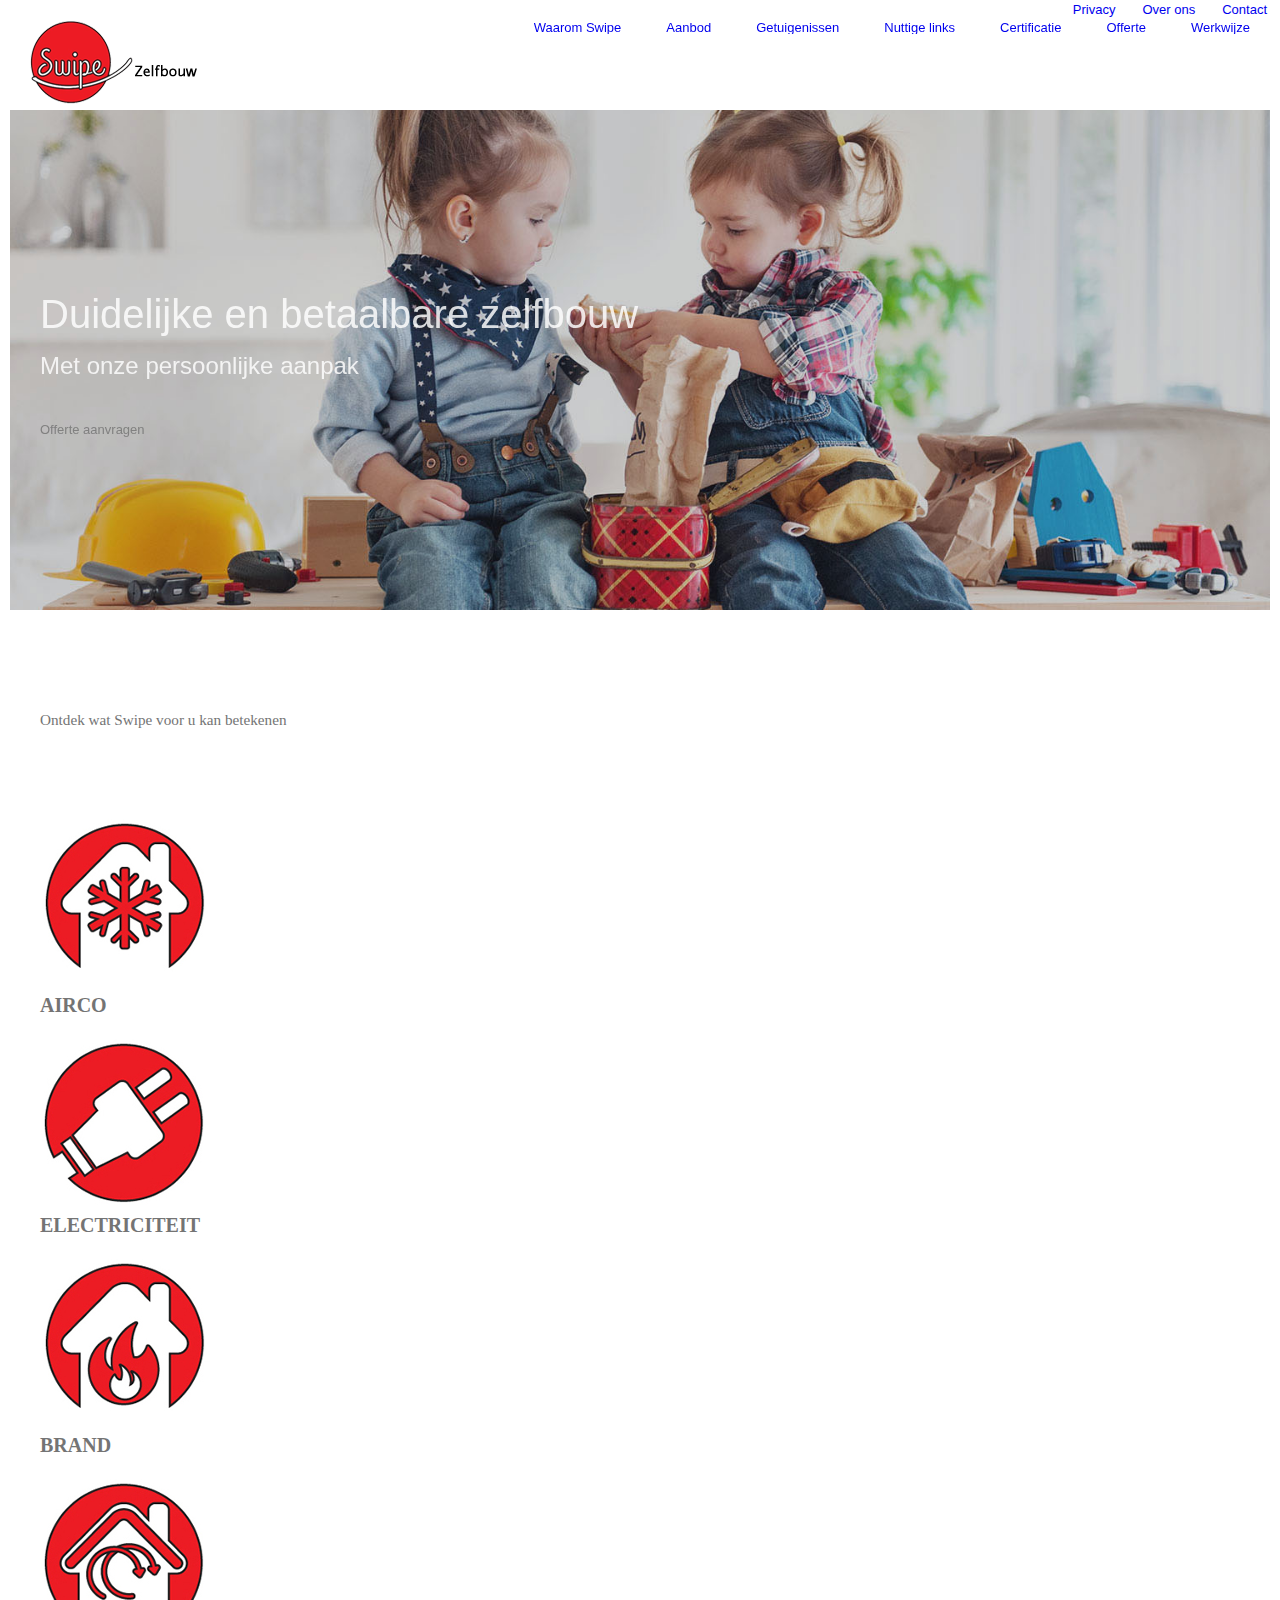
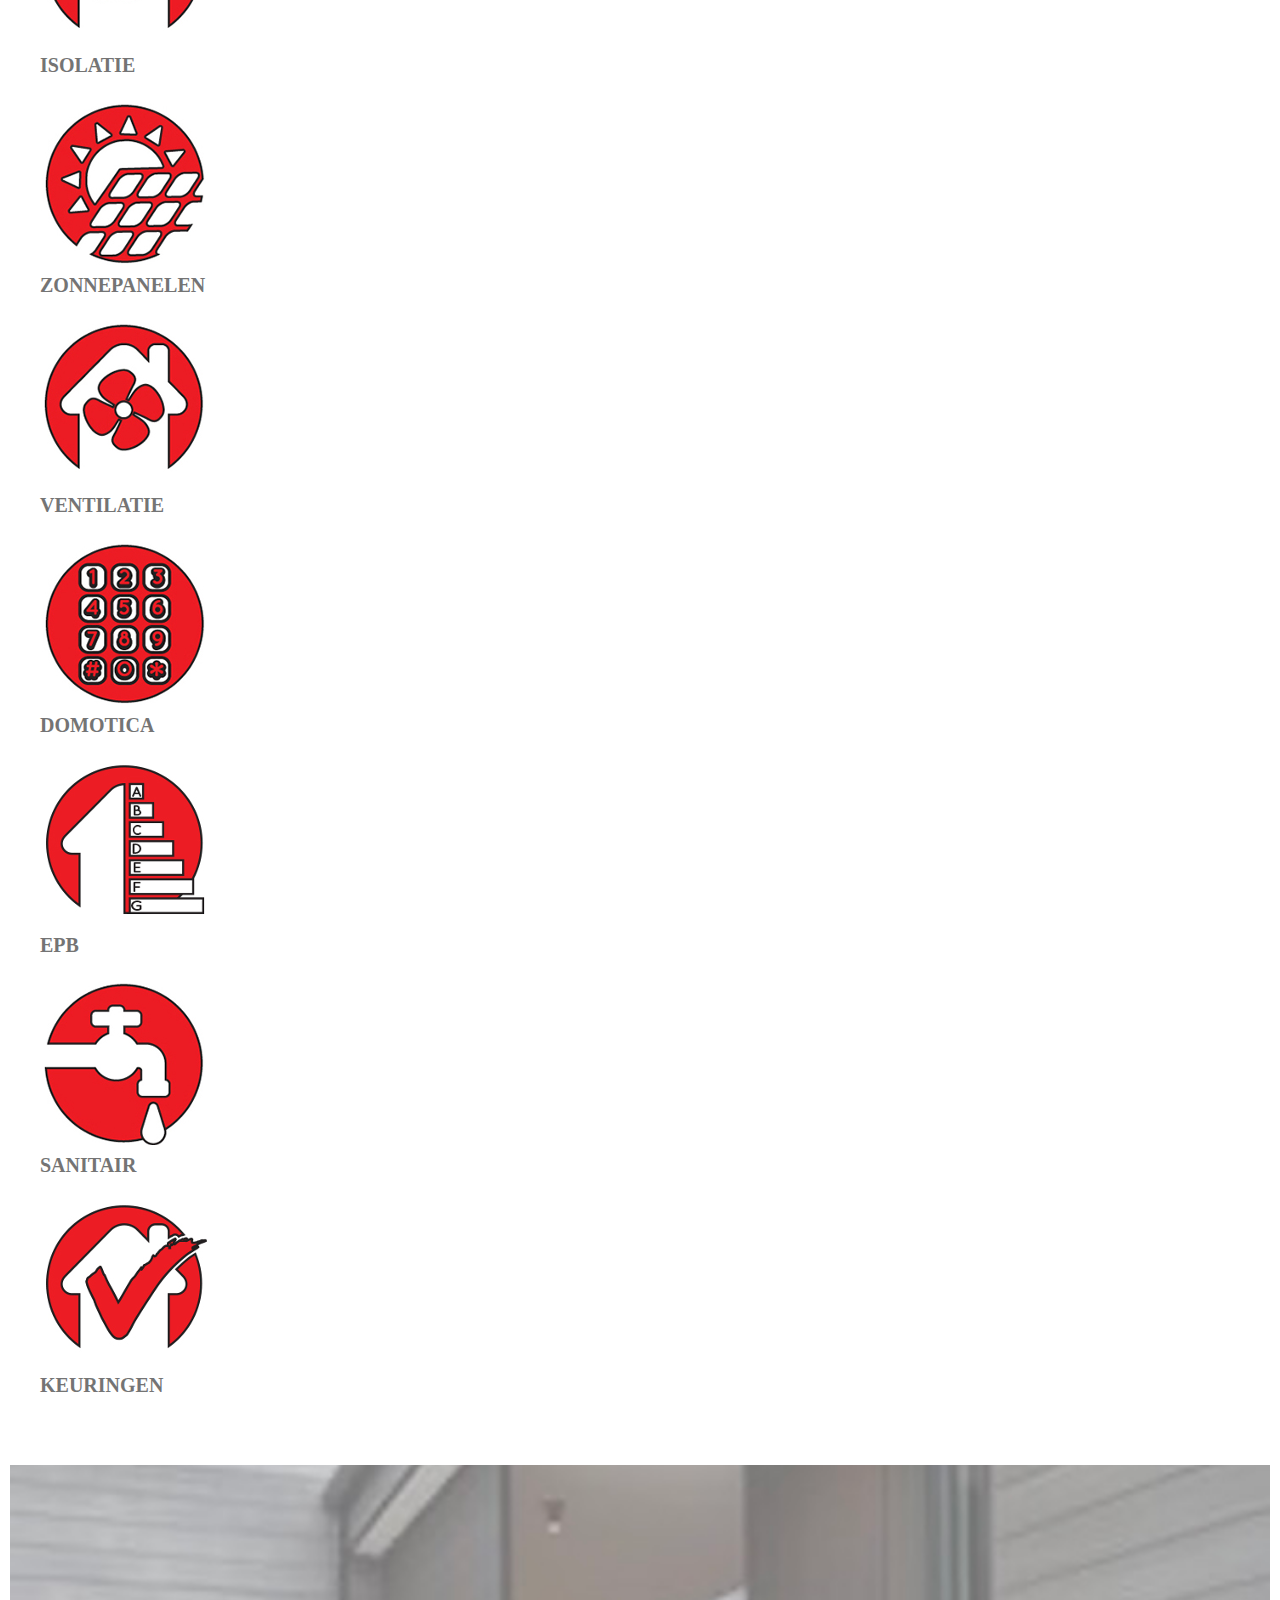
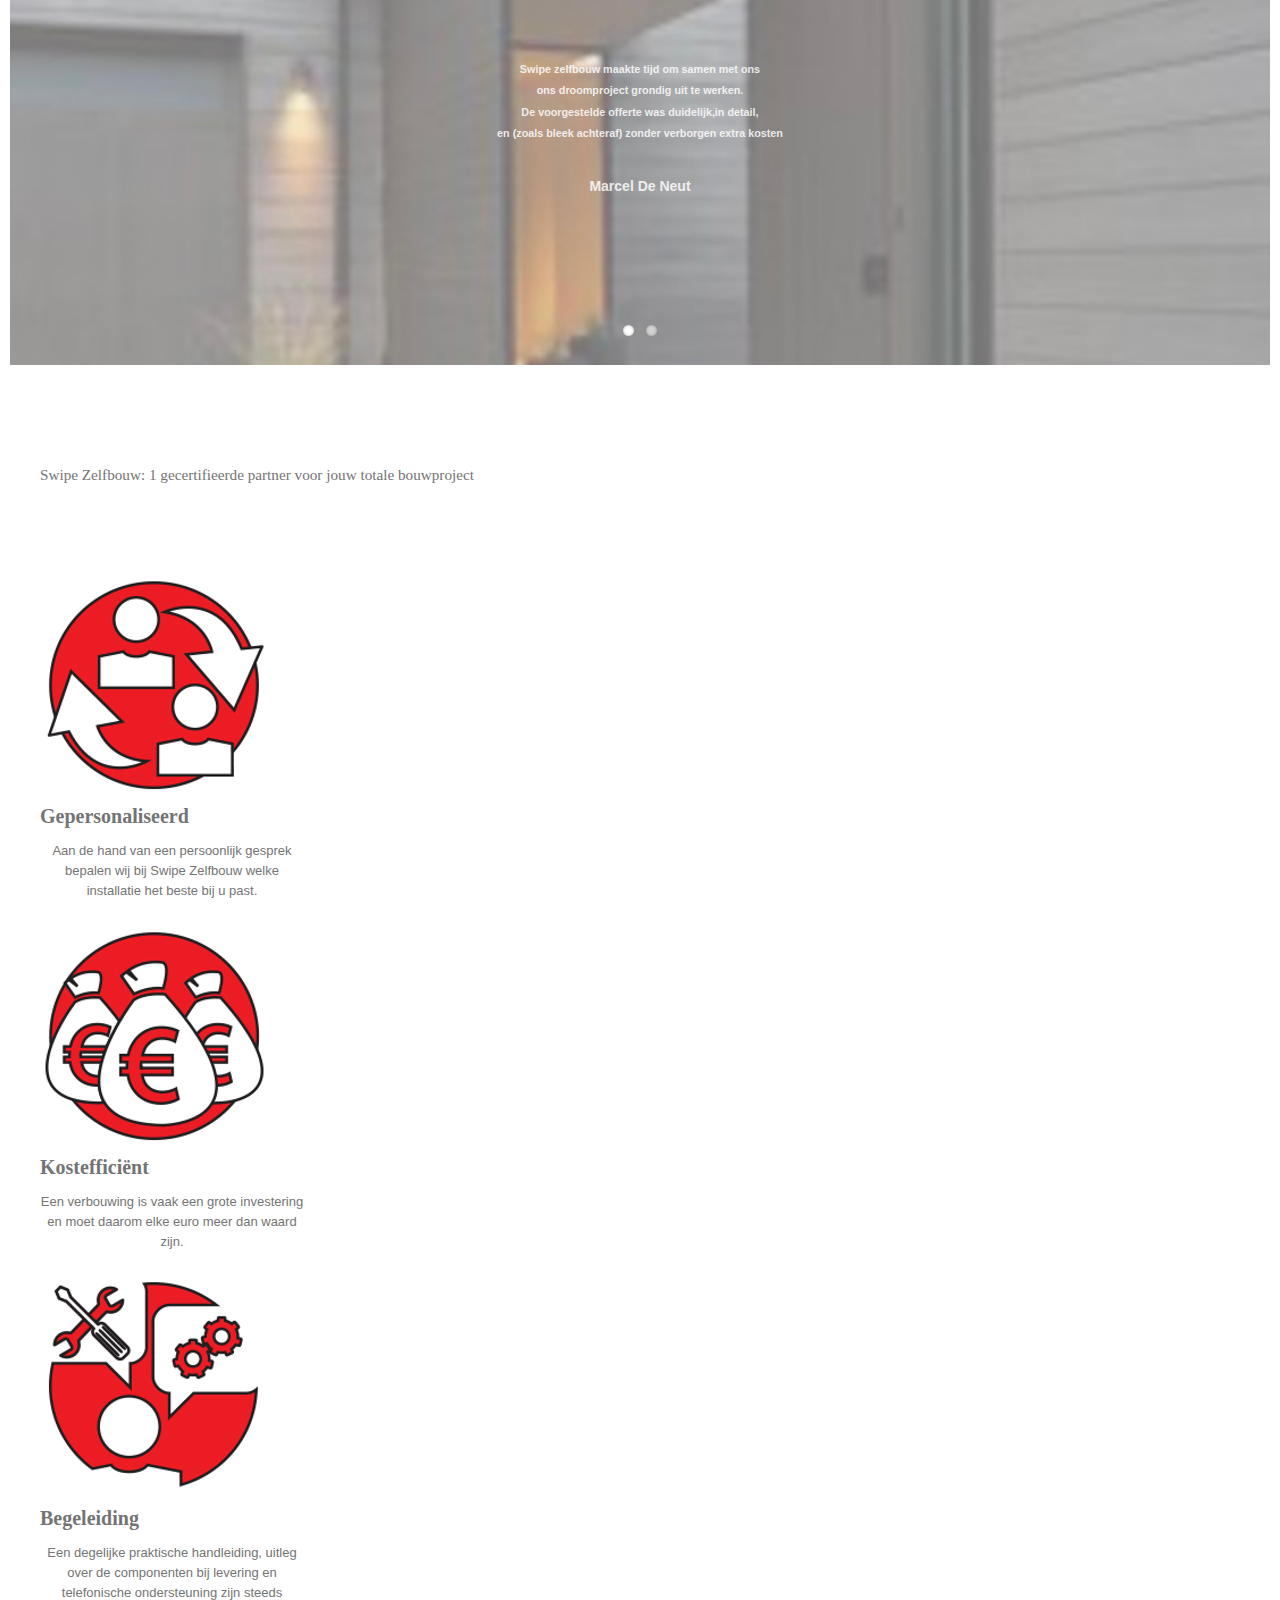
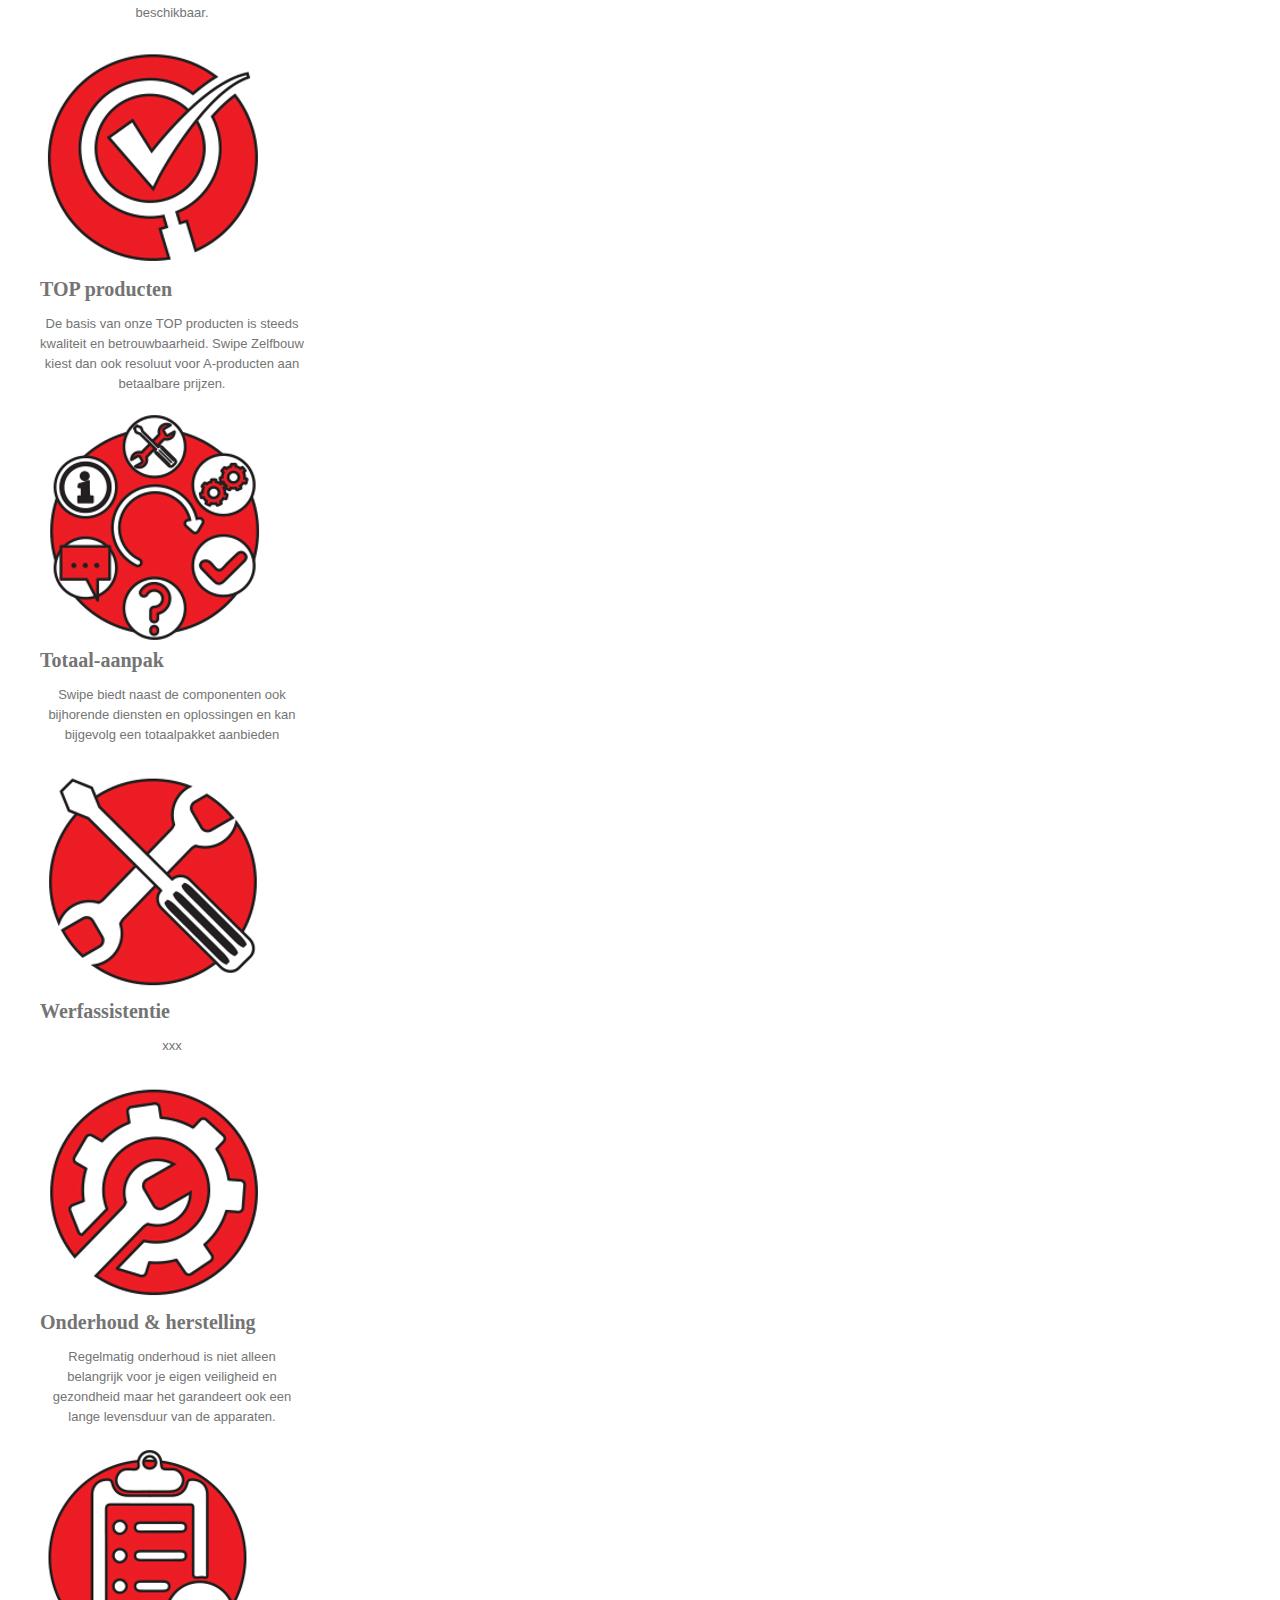
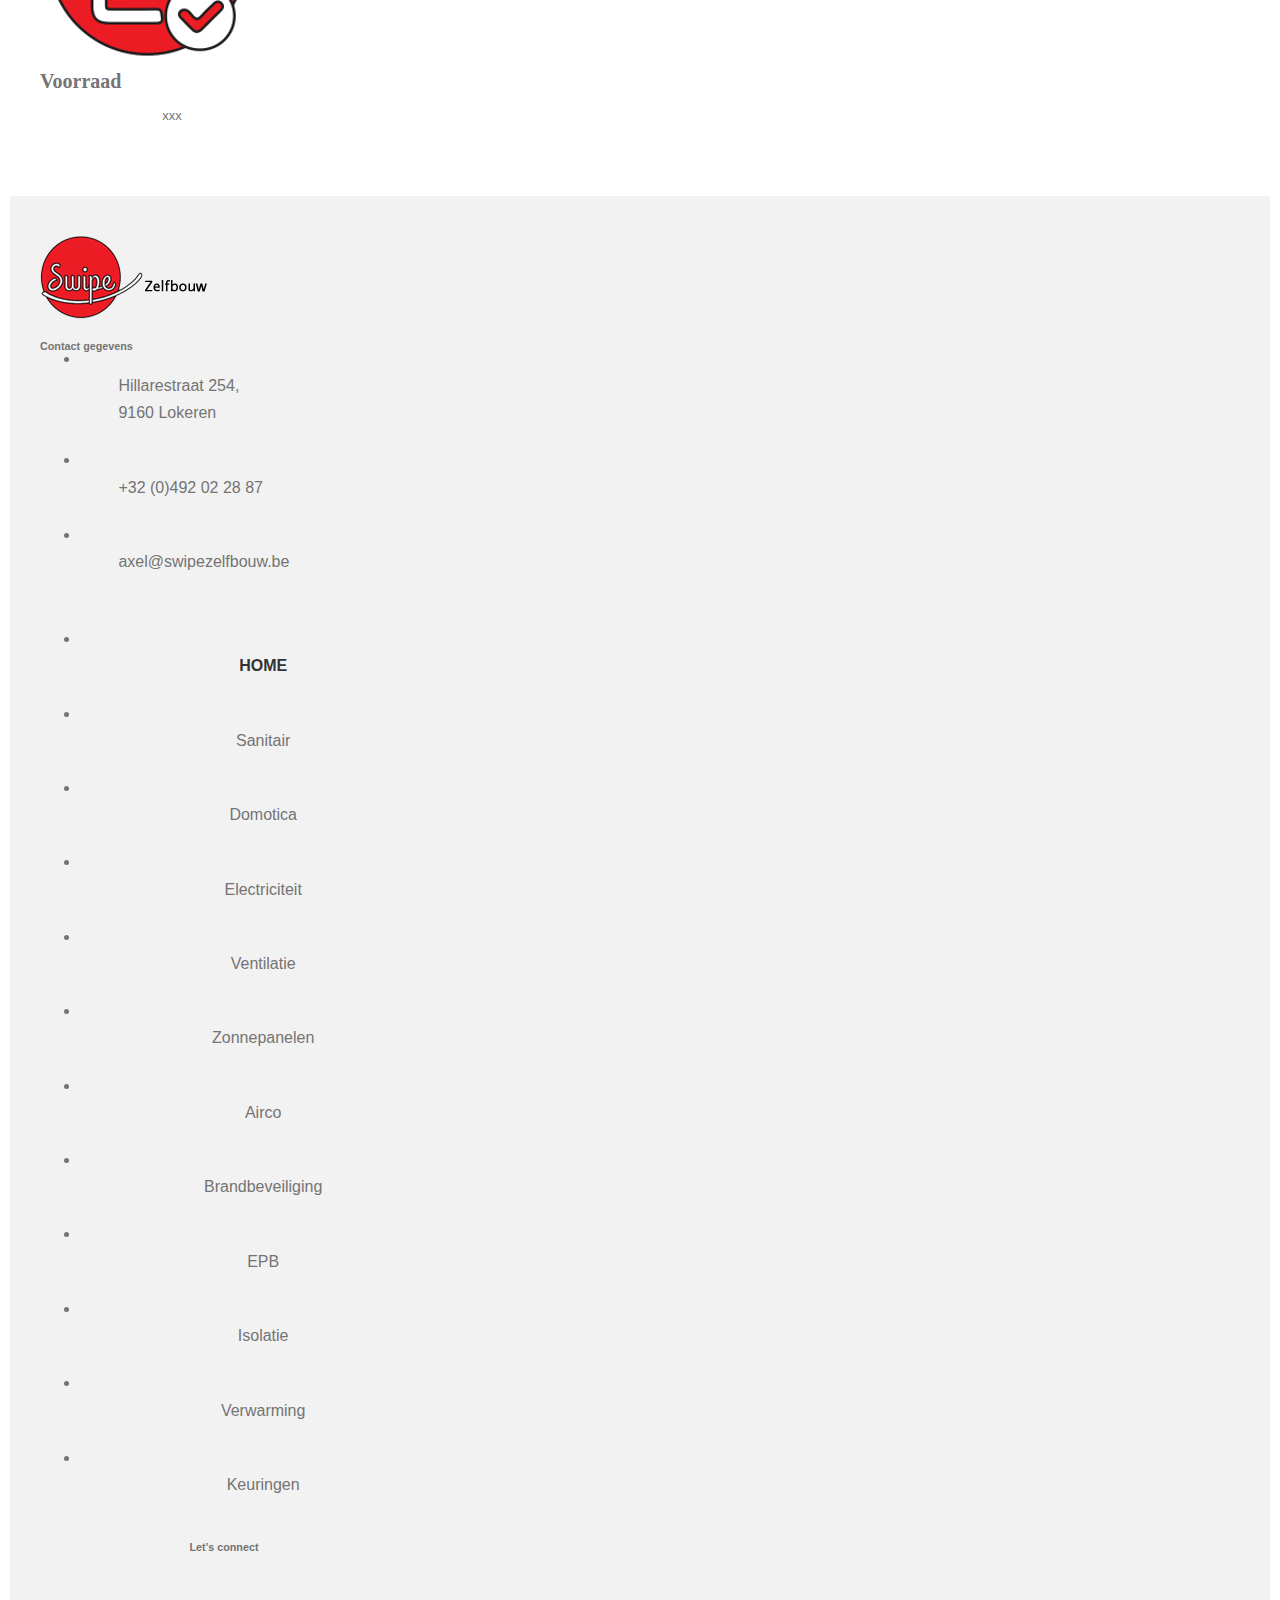
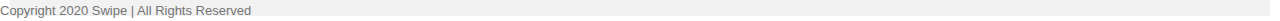
==== commit 34a376ec: "WP2Static UPDATE index.html" ====
--- a/index.html
+++ b/index.html
@@ -17,14 +17,16 @@
 		<meta property="og:type" content="article">
 		<meta property="og:url" content="https://dcmaticshare.github.io/swipe3/">
 		<meta property="og:site_name" content="Swipe">
-		<meta property="og:description" content="Ontdek wat Swipe voor u kan betekenen     AIRCO  ELECTRICITEIT  BRAND  ISOLATIE  ZONNEPANELEN  VENTILATIE  DOMOTICA  EPB  SANITAIR  KEURINGEN            Swipe Zelfbouw: 1 gecertifieerde partner voor jouw totale bouwproject">
+		<meta property="og:description" content="AIRCO  ELECTRICITEIT  BRAND  ISOLATIE  ZONNEPANELEN  VENTILATIE  DOMOTICA  EPB  SANITAIR  KEURINGEN            Swipe Zelfbouw: 1 gecertifieerde partner voor jouw totale bouwproject     
+Gepersonaliseerd 
+Aan de hand van">
 
 									<meta property="og:image" content="https://dcmaticshare.github.io/swipe3/wp-content/uploads/2020/07/Logo-Swipe-Right.png">
 							<link rel="stylesheet" id="wp-block-library-css" href="https://dcmaticshare.github.io/swipe3/wp-includes/css/dist/block-library/style.min.css" type="text/css" media="all">
 <link rel="stylesheet" id="wp-block-library-theme-css" href="https://dcmaticshare.github.io/swipe3/wp-includes/css/dist/block-library/theme.min.css" type="text/css" media="all">
 <link rel="stylesheet" id="avada-stylesheet-css" href="https://dcmaticshare.github.io/swipe3/wp-content/themes/Avada/assets/css/style.min.css" type="text/css" media="all">
 
-<link rel="stylesheet" id="fusion-dynamic-css-css" href="https://dcmaticshare.github.io/swipe3/wp-content/uploads/fusion-styles/1cf98ab65a0865b16366dbea12b3c13a.min.css" type="text/css" media="all">
+<link rel="stylesheet" id="fusion-dynamic-css-css" href="https://dcmaticshare.github.io/swipe3/wp-content/uploads/fusion-styles/1a1d40cbb40dbefbc05abb7782cb569e.min.css" type="text/css" media="all">
 <script type="text/javascript" src="https://dcmaticshare.github.io/swipe3/wp-includes/js/jquery/jquery.js"></script>
 <script type="text/javascript" src="https://dcmaticshare.github.io/swipe3/wp-includes/js/jquery/jquery-migrate.min.js"></script>
 
@@ -144,7 +146,7 @@
 				<div class="fusion-row" style="max-width:100%;">
 <section id="content" class="full-width">
 					<div id="post-42" class="post-42 page type-page status-publish hentry">
-			<span class="entry-title rich-snippet-hidden">Home</span><span class="vcard rich-snippet-hidden"><span class="fn"><a href="https://dcmaticshare.github.io/swipe3/author/root/" title="Posts by root" rel="author">root</a></span></span><span class="updated rich-snippet-hidden">2020-07-02T13:16:15+00:00</span>						<div class="post-content">
+			<span class="entry-title rich-snippet-hidden">Home</span><span class="vcard rich-snippet-hidden"><span class="fn"><a href="https://dcmaticshare.github.io/swipe3/author/root/" title="Posts by root" rel="author">root</a></span></span><span class="updated rich-snippet-hidden">2020-07-03T11:23:53+00:00</span>						<div class="post-content">
 				<div class="fusion-fullwidth fullwidth-box fusion-builder-row-1 hundred-percent-fullwidth non-hundred-percent-height-scrolling" style="background-color: #ffffff;background-position: center center;background-repeat: no-repeat;padding-top:0px;padding-right:0px;padding-bottom:0px;padding-left:0px;"><div class="fusion-builder-row fusion-row "><div class="fusion-layout-column fusion_builder_column fusion_builder_column_1_1 fusion-builder-column-0 fusion-one-full fusion-column-first fusion-column-last 1_1" style="margin-top:-50px;margin-bottom:0px;"><div class="fusion-column-wrapper" style="padding: 0px 0px 0px 0px;background-position:left top;background-repeat:no-repeat;-webkit-background-size:cover;-moz-background-size:cover;-o-background-size:cover;background-size:cover;" data-bg-url="">					<div class="fusion-slider-container fusion-slider-sc-mainslider fusion-slider-4" data-id="4" style="height:500px; max-width:100%;">
 						<style type="text/css">.fusion-slider-4 .flex-direction-nav a {width:45px;height:35px;line-height:35px;font-size:25px;}</style>						<div class="fusion-slider-loading">Loading...</div>
 						<div class="tfs-slider flexslider main-flex" data-slider_width="100%" data-slider_height="500px" data-slider_content_width="1200px" data-full_screen="1" data-slider_indicator="scroll_down_indicator" data-slider_indicator_color="#ffffff" data-parallax="0" data-nav_arrows="0" data-nav_box_width="45px" data-nav_box_height="35px" data-nav_arrow_size="25px" data-autoplay="1" data-loop="1" data-orderby="title" data-order="ASC" data-animation="fade" data-slideshow_speed="7000" data-animation_speed="600" data-typo_sensitivity="1" data-typo_factor="1.5" style="max-width:100%;">
@@ -234,7 +236,7 @@
 					</div>
 								<div class="fusion-clearfix"></div></div></div></div></div><style type="text/css">.fusion-fullwidth.fusion-builder-row-1 a:not(.fusion-button):not(.fusion-builder-module-control):not(.fusion-social-network-icon):not(.fb-icon-element):not(.fusion-countdown-link):not(.fusion-rollover-link):not(.fusion-rollover-gallery):not(.fusion-button-bar):not(.add_to_cart_button):not(.show_details_button):not(.product_type_external):not(.fusion-quick-view):not(.fusion-rollover-title-link):not(.fusion-breadcrumb-link) , .fusion-fullwidth.fusion-builder-row-1 a:not(.fusion-button):not(.fusion-builder-module-control):not(.fusion-social-network-icon):not(.fb-icon-element):not(.fusion-countdown-link):not(.fusion-rollover-link):not(.fusion-rollover-gallery):not(.fusion-button-bar):not(.add_to_cart_button):not(.show_details_button):not(.product_type_external):not(.fusion-quick-view):not(.fusion-rollover-title-link):not(.fusion-breadcrumb-link):before, .fusion-fullwidth.fusion-builder-row-1 a:not(.fusion-button):not(.fusion-builder-module-control):not(.fusion-social-network-icon):not(.fb-icon-element):not(.fusion-countdown-link):not(.fusion-rollover-link):not(.fusion-rollover-gallery):not(.fusion-button-bar):not(.add_to_cart_button):not(.show_details_button):not(.product_type_external):not(.fusion-quick-view):not(.fusion-rollover-title-link):not(.fusion-breadcrumb-link):after {color: #333333;}.fusion-fullwidth.fusion-builder-row-1 a:not(.fusion-button):not(.fusion-builder-module-control):not(.fusion-social-network-icon):not(.fb-icon-element):not(.fusion-countdown-link):not(.fusion-rollover-link):not(.fusion-rollover-gallery):not(.fusion-button-bar):not(.add_to_cart_button):not(.show_details_button):not(.product_type_external):not(.fusion-quick-view):not(.fusion-rollover-title-link):not(.fusion-breadcrumb-link):hover, .fusion-fullwidth.fusion-builder-row-1 a:not(.fusion-button):not(.fusion-builder-module-control):not(.fusion-social-network-icon):not(.fb-icon-element):not(.fusion-countdown-link):not(.fusion-rollover-link):not(.fusion-rollover-gallery):not(.fusion-button-bar):not(.add_to_cart_button):not(.show_details_button):not(.product_type_external):not(.fusion-quick-view):not(.fusion-rollover-title-link):not(.fusion-breadcrumb-link):hover:before, .fusion-fullwidth.fusion-builder-row-1 a:not(.fusion-button):not(.fusion-builder-module-control):not(.fusion-social-network-icon):not(.fb-icon-element):not(.fusion-countdown-link):not(.fusion-rollover-link):not(.fusion-rollover-gallery):not(.fusion-button-bar):not(.add_to_cart_button):not(.show_details_button):not(.product_type_external):not(.fusion-quick-view):not(.fusion-rollover-title-link):not(.fusion-breadcrumb-link):hover:after {color: #ed1b24;}.fusion-fullwidth.fusion-builder-row-1 .pagination a.inactive:hover, .fusion-fullwidth.fusion-builder-row-1 .fusion-filters .fusion-filter.fusion-active a {border-color: #ed1b24;}.fusion-fullwidth.fusion-builder-row-1 .pagination .current {border-color: #ed1b24; background-color: #ed1b24;}.fusion-fullwidth.fusion-builder-row-1 .fusion-filters .fusion-filter.fusion-active a, .fusion-fullwidth.fusion-builder-row-1 .fusion-date-and-formats .fusion-format-box, .fusion-fullwidth.fusion-builder-row-1 .fusion-popover, .fusion-fullwidth.fusion-builder-row-1 .tooltip-shortcode {color: #ed1b24;}#main .fusion-fullwidth.fusion-builder-row-1 .post .blog-shortcode-post-title a:hover {color: #ed1b24;}</style><div class="fusion-fullwidth fullwidth-box fusion-builder-row-2 nonhundred-percent-fullwidth non-hundred-percent-height-scrolling" style="background-color: #ffffff;background-position: center center;background-repeat: no-repeat;padding-top:0px;padding-right:30px;padding-bottom:0px;padding-left:30px;margin-top: 50px;"><div class="fusion-builder-row fusion-row "><div class="fusion-layout-column fusion_builder_column fusion_builder_column_1_1 fusion-builder-column-1 fusion-one-full fusion-column-first fusion-column-last 1_1" style="margin-top:0px;margin-bottom:20px;"><div class="fusion-column-wrapper" style="padding: 0px 0px 0px 0px;background-position:left top;background-repeat:no-repeat;-webkit-background-size:cover;-moz-background-size:cover;-o-background-size:cover;background-size:cover;" data-bg-url=""><style type="text/css">@media only screen and (max-width:800px) {.fusion-title.fusion-title-9{margin-top:10px!important;margin-bottom:10px!important;}}</style><div class="fusion-title title fusion-title-9 fusion-sep-none fusion-title-text fusion-title-size-three" style="margin-top:50px;margin-bottom:15px;"><h3 class="title-heading-left" style='font-family:"Roboto";font-weight:500;margin:0;'>Ontdek wat Swipe voor u kan betekenen</h3></div><div class="fusion-sep-clear"></div><div class="fusion-separator sep-single sep-solid" style="border-color:#ed1b24;border-top-width:4px;margin-top:;width:100%;max-width:190px;"></div><div class="fusion-clearfix"></div></div></div></div></div><style type="text/css">.fusion-fullwidth.fusion-builder-row-2 a:not(.fusion-button):not(.fusion-builder-module-control):not(.fusion-social-network-icon):not(.fb-icon-element):not(.fusion-countdown-link):not(.fusion-rollover-link):not(.fusion-rollover-gallery):not(.fusion-button-bar):not(.add_to_cart_button):not(.show_details_button):not(.product_type_external):not(.fusion-quick-view):not(.fusion-rollover-title-link):not(.fusion-breadcrumb-link) , .fusion-fullwidth.fusion-builder-row-2 a:not(.fusion-button):not(.fusion-builder-module-control):not(.fusion-social-network-icon):not(.fb-icon-element):not(.fusion-countdown-link):not(.fusion-rollover-link):not(.fusion-rollover-gallery):not(.fusion-button-bar):not(.add_to_cart_button):not(.show_details_button):not(.product_type_external):not(.fusion-quick-view):not(.fusion-rollover-title-link):not(.fusion-breadcrumb-link):before, .fusion-fullwidth.fusion-builder-row-2 a:not(.fusion-button):not(.fusion-builder-module-control):not(.fusion-social-network-icon):not(.fb-icon-element):not(.fusion-countdown-link):not(.fusion-rollover-link):not(.fusion-rollover-gallery):not(.fusion-button-bar):not(.add_to_cart_button):not(.show_details_button):not(.product_type_external):not(.fusion-quick-view):not(.fusion-rollover-title-link):not(.fusion-breadcrumb-link):after {color: #333333;}.fusion-fullwidth.fusion-builder-row-2 a:not(.fusion-button):not(.fusion-builder-module-control):not(.fusion-social-network-icon):not(.fb-icon-element):not(.fusion-countdown-link):not(.fusion-rollover-link):not(.fusion-rollover-gallery):not(.fusion-button-bar):not(.add_to_cart_button):not(.show_details_button):not(.product_type_external):not(.fusion-quick-view):not(.fusion-rollover-title-link):not(.fusion-breadcrumb-link):hover, .fusion-fullwidth.fusion-builder-row-2 a:not(.fusion-button):not(.fusion-builder-module-control):not(.fusion-social-network-icon):not(.fb-icon-element):not(.fusion-countdown-link):not(.fusion-rollover-link):not(.fusion-rollover-gallery):not(.fusion-button-bar):not(.add_to_cart_button):not(.show_details_button):not(.product_type_external):not(.fusion-quick-view):not(.fusion-rollover-title-link):not(.fusion-breadcrumb-link):hover:before, .fusion-fullwidth.fusion-builder-row-2 a:not(.fusion-button):not(.fusion-builder-module-control):not(.fusion-social-network-icon):not(.fb-icon-element):not(.fusion-countdown-link):not(.fusion-rollover-link):not(.fusion-rollover-gallery):not(.fusion-button-bar):not(.add_to_cart_button):not(.show_details_button):not(.product_type_external):not(.fusion-quick-view):not(.fusion-rollover-title-link):not(.fusion-breadcrumb-link):hover:after {color: #ed1b24;}.fusion-fullwidth.fusion-builder-row-2 .pagination a.inactive:hover, .fusion-fullwidth.fusion-builder-row-2 .fusion-filters .fusion-filter.fusion-active a {border-color: #ed1b24;}.fusion-fullwidth.fusion-builder-row-2 .pagination .current {border-color: #ed1b24; background-color: #ed1b24;}.fusion-fullwidth.fusion-builder-row-2 .fusion-filters .fusion-filter.fusion-active a, .fusion-fullwidth.fusion-builder-row-2 .fusion-date-and-formats .fusion-format-box, .fusion-fullwidth.fusion-builder-row-2 .fusion-popover, .fusion-fullwidth.fusion-builder-row-2 .tooltip-shortcode {color: #ed1b24;}#main .fusion-fullwidth.fusion-builder-row-2 .post .blog-shortcode-post-title a:hover {color: #ed1b24;}</style><div class="fusion-fullwidth fullwidth-box fusion-builder-row-3 nonhundred-percent-fullwidth non-hundred-percent-height-scrolling" style="background-color: #ffffff;background-position: center center;background-repeat: no-repeat;padding-top:0px;padding-right:30px;padding-bottom:0px;padding-left:30px;"><div class="fusion-builder-row fusion-row "><div class="fusion-layout-column fusion_builder_column fusion_builder_column_1_1 fusion-builder-column-2 fusion-one-full fusion-column-first fusion-column-last 1_1" style="margin-top:50px;margin-bottom:50px;"><div class="fusion-column-wrapper" style="padding: 0px 0px 0px 0px;background-position:left top;background-repeat:no-repeat;-webkit-background-size:cover;-moz-background-size:cover;-o-background-size:cover;background-size:cover;" data-bg-url=""><div class="fusion-builder-row fusion-builder-row-inner fusion-row "><div class="fusion-layout-column fusion_builder_column fusion_builder_column_1_4 fusion-builder-nested-column-1 fusion-one-fourth fusion-column-first 1_4" style="margin-top: 0px;margin-bottom: 20px;width:25%;width:calc(25% - ( ( 4% + 4% + 4% ) * 0.25 ) );margin-right:4%;">
 					<div class="fusion-column-wrapper fusion-column-wrapper-1" style="padding: 0px 0px 0px 0px;background-position:left top;background-repeat:no-repeat;-webkit-background-size:cover;-moz-background-size:cover;-o-background-size:cover;background-size:cover;" data-bg-url="">
-						<div class="imageframe-align-center"><span style="width:100%;max-width:120px;" class="fusion-imageframe imageframe-none imageframe-1 hover-type-none"><img src="https://dcmaticshare.github.io/swipe3/wp-content/uploads/2020/07/Input-Icon-Airco.png" width="170" height="170" alt="" title="Input – Icon Airco" class="img-responsive wp-image-64"></span></div><style type="text/css">@media only screen and (max-width:800px) {.fusion-title.fusion-title-10{margin-top:10px!important;margin-bottom:10px!important;}}</style><div class="fusion-title title fusion-title-10 fusion-sep-none fusion-title-center fusion-title-text fusion-title-size-four" style="font-size:20px;margin-top:10px;margin-bottom:15px;"><h4 class="title-heading-center" style='font-family:"Roboto";font-weight:700;margin:0;font-size:1em;'>AIRCO</h4></div>
+						<div class="imageframe-align-center"><span style="width:100%;max-width:120px;" class="fusion-imageframe imageframe-none imageframe-1 hover-type-none"><a class="fusion-no-lightbox" href="https://dcmaticshare.github.io/swipe3/airco/" target="_self" aria-label="Input – Icon Airco"><img src="https://dcmaticshare.github.io/swipe3/wp-content/uploads/2020/07/Input-Icon-Airco.png" width="170" height="170" alt="" class="img-responsive wp-image-64"></a></span></div><style type="text/css">@media only screen and (max-width:800px) {.fusion-title.fusion-title-10{margin-top:10px!important;margin-bottom:10px!important;}}</style><div class="fusion-title title fusion-title-10 fusion-sep-none fusion-title-center fusion-title-text fusion-title-size-four" style="font-size:20px;margin-top:10px;margin-bottom:15px;"><h4 class="title-heading-center" style='font-family:"Roboto";font-weight:700;margin:0;font-size:1em;'>AIRCO</h4></div>
 
 					</div>
 				</div><div class="fusion-layout-column fusion_builder_column fusion_builder_column_1_4 fusion-builder-nested-column-2 fusion-one-fourth 1_4" style="margin-top: 0px;margin-bottom: 20px;width:25%;width:calc(25% - ( ( 4% + 4% + 4% ) * 0.25 ) );margin-right:4%;">
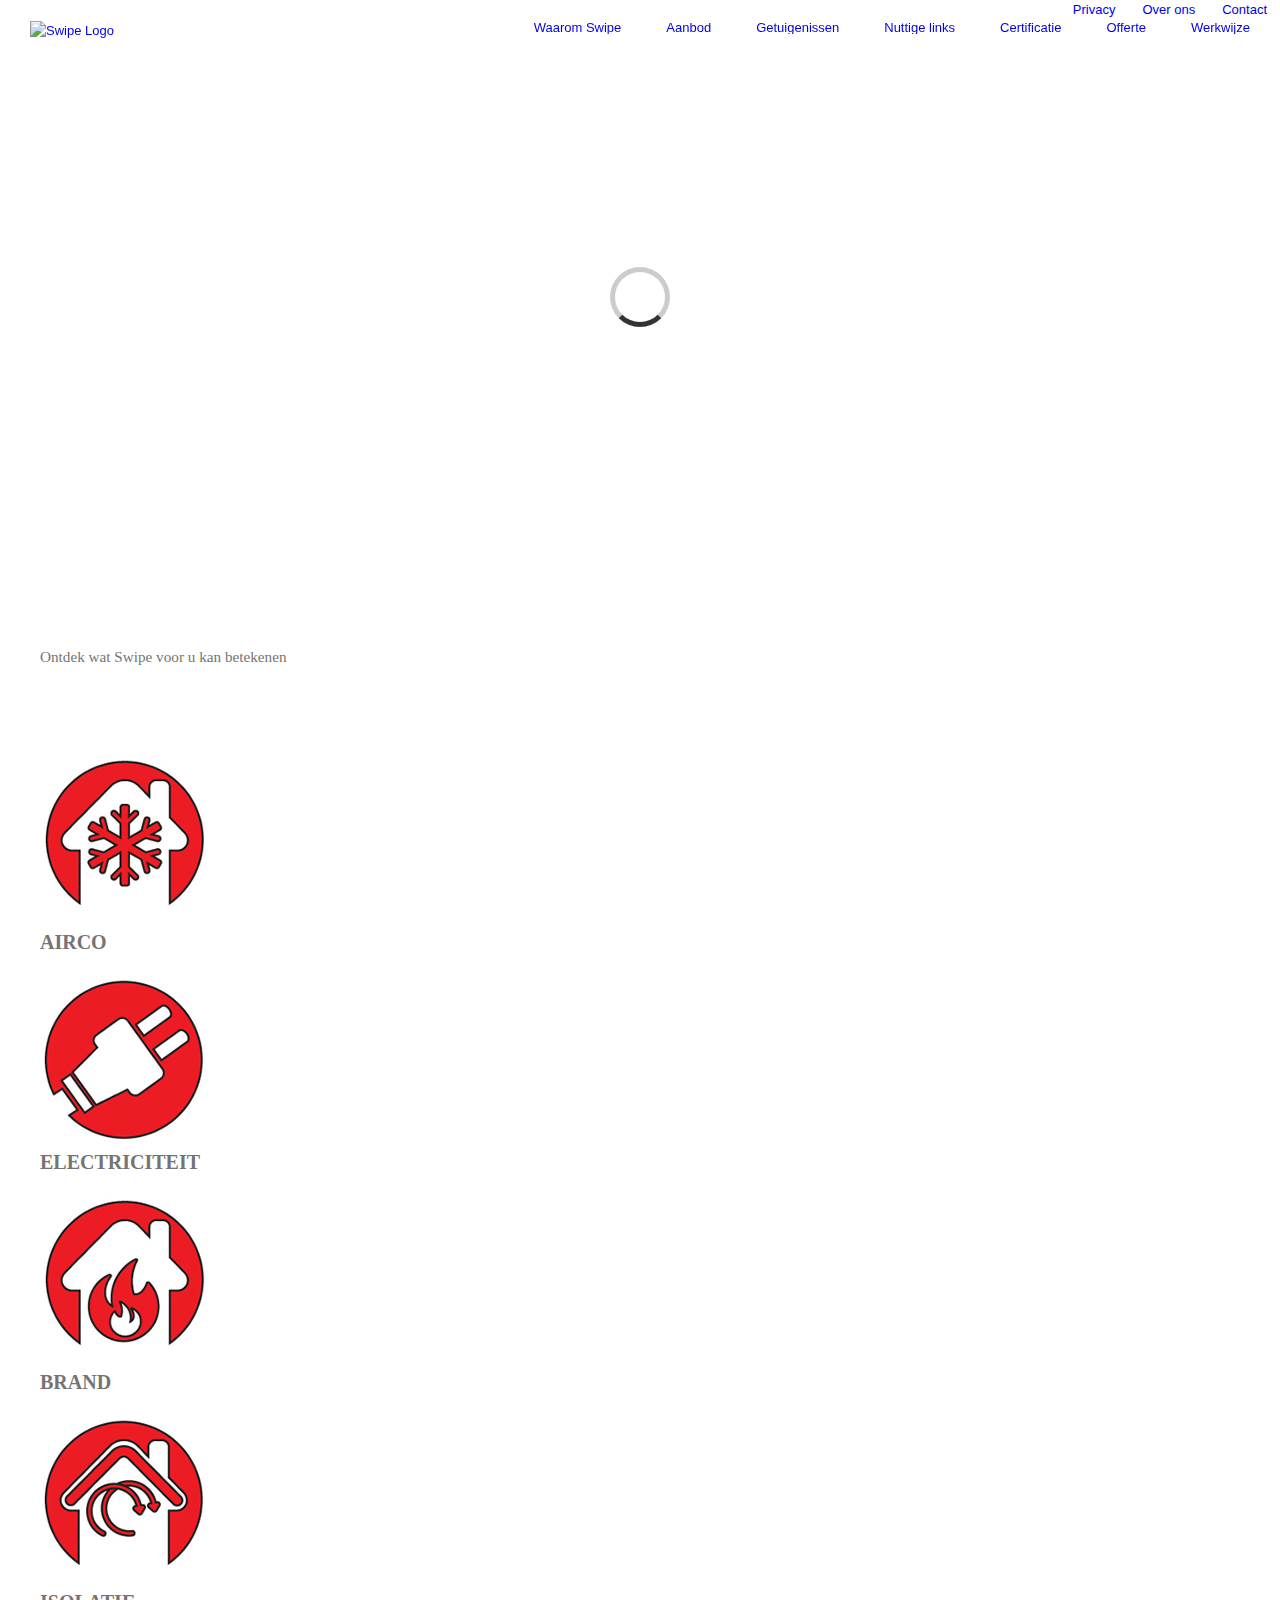
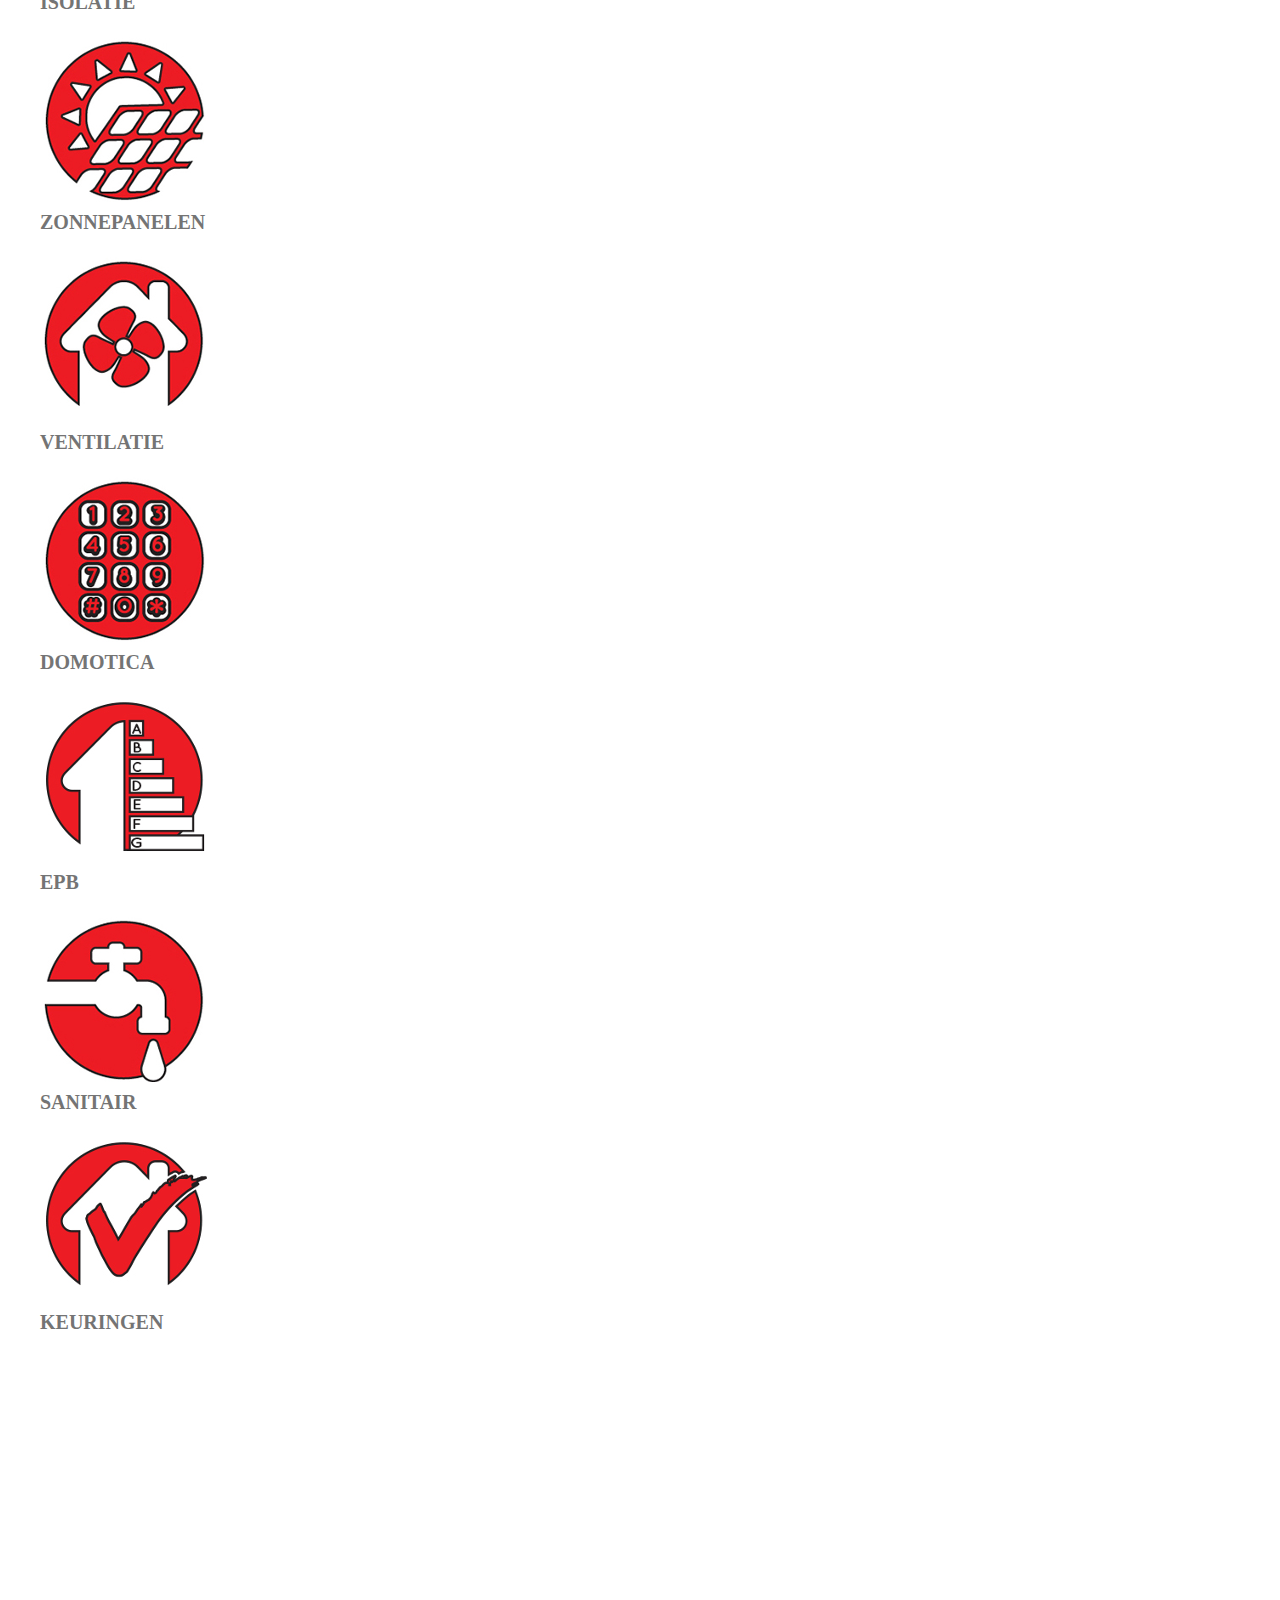
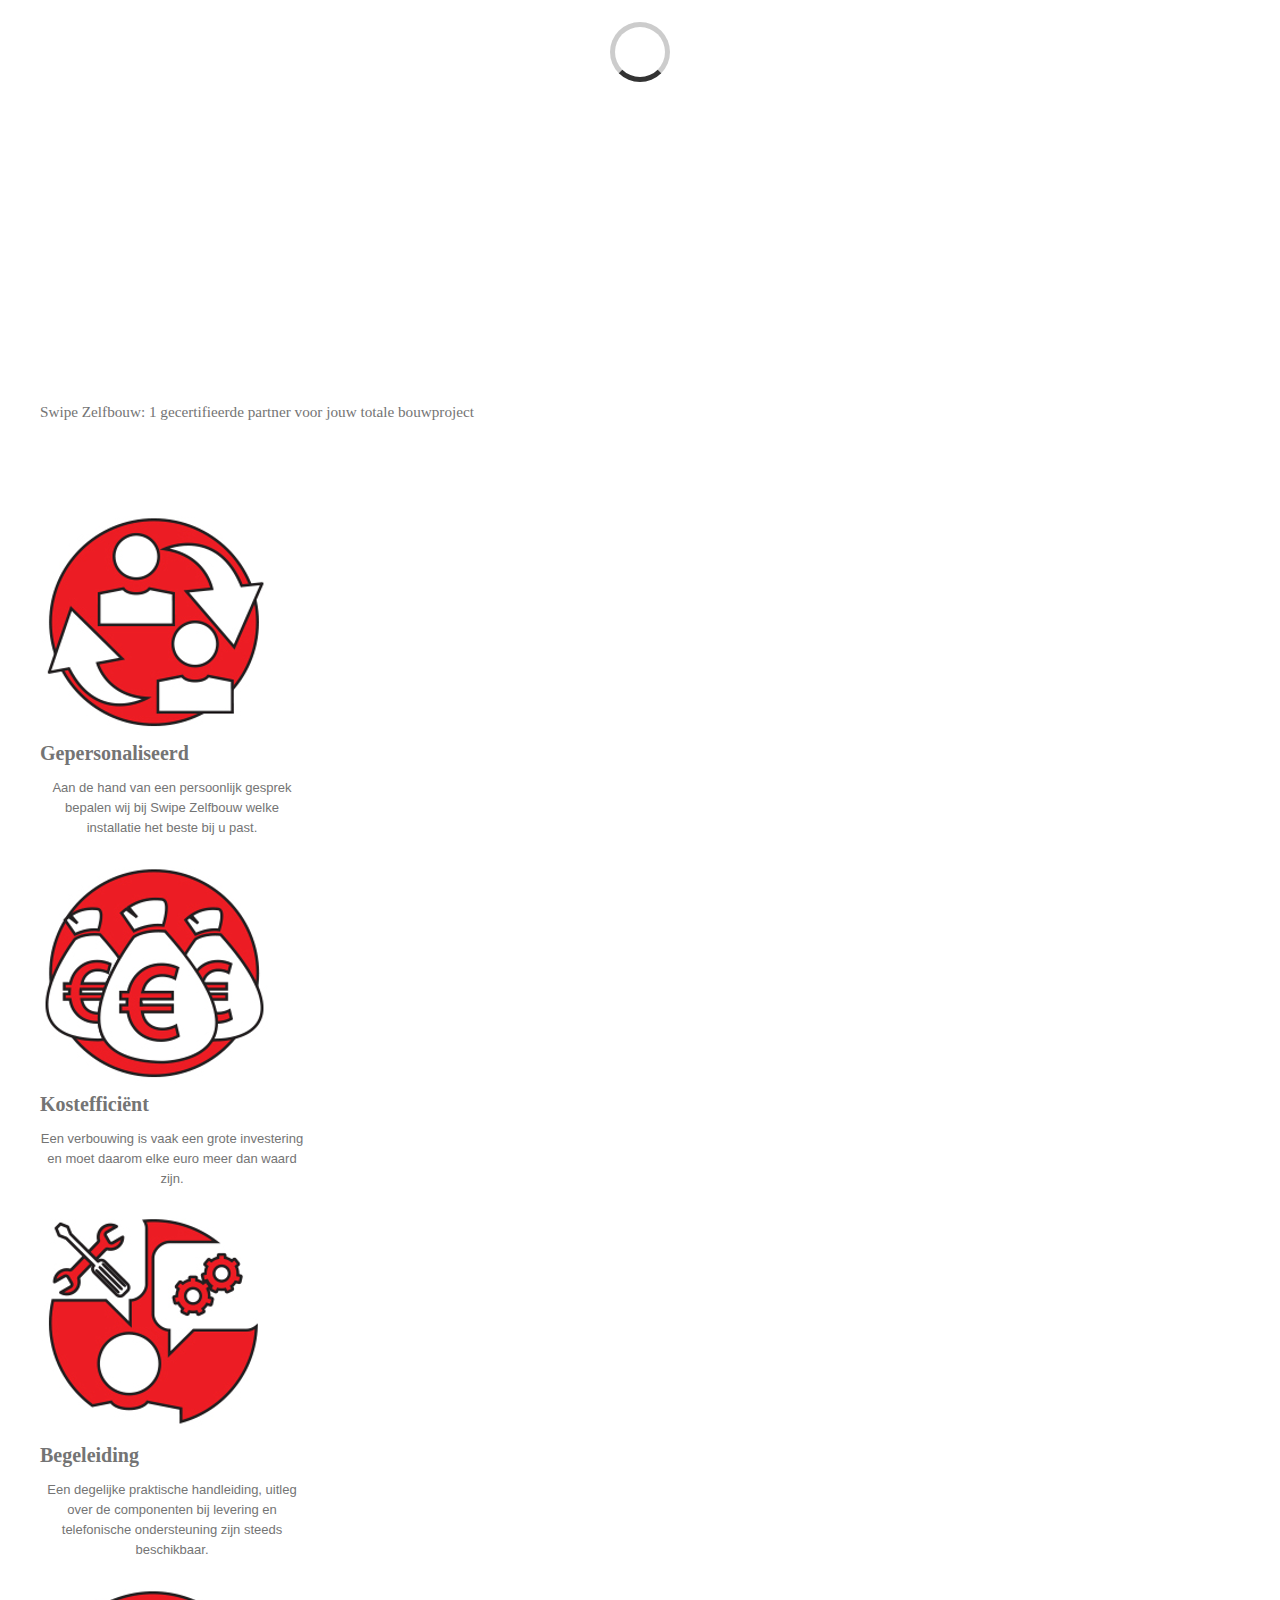
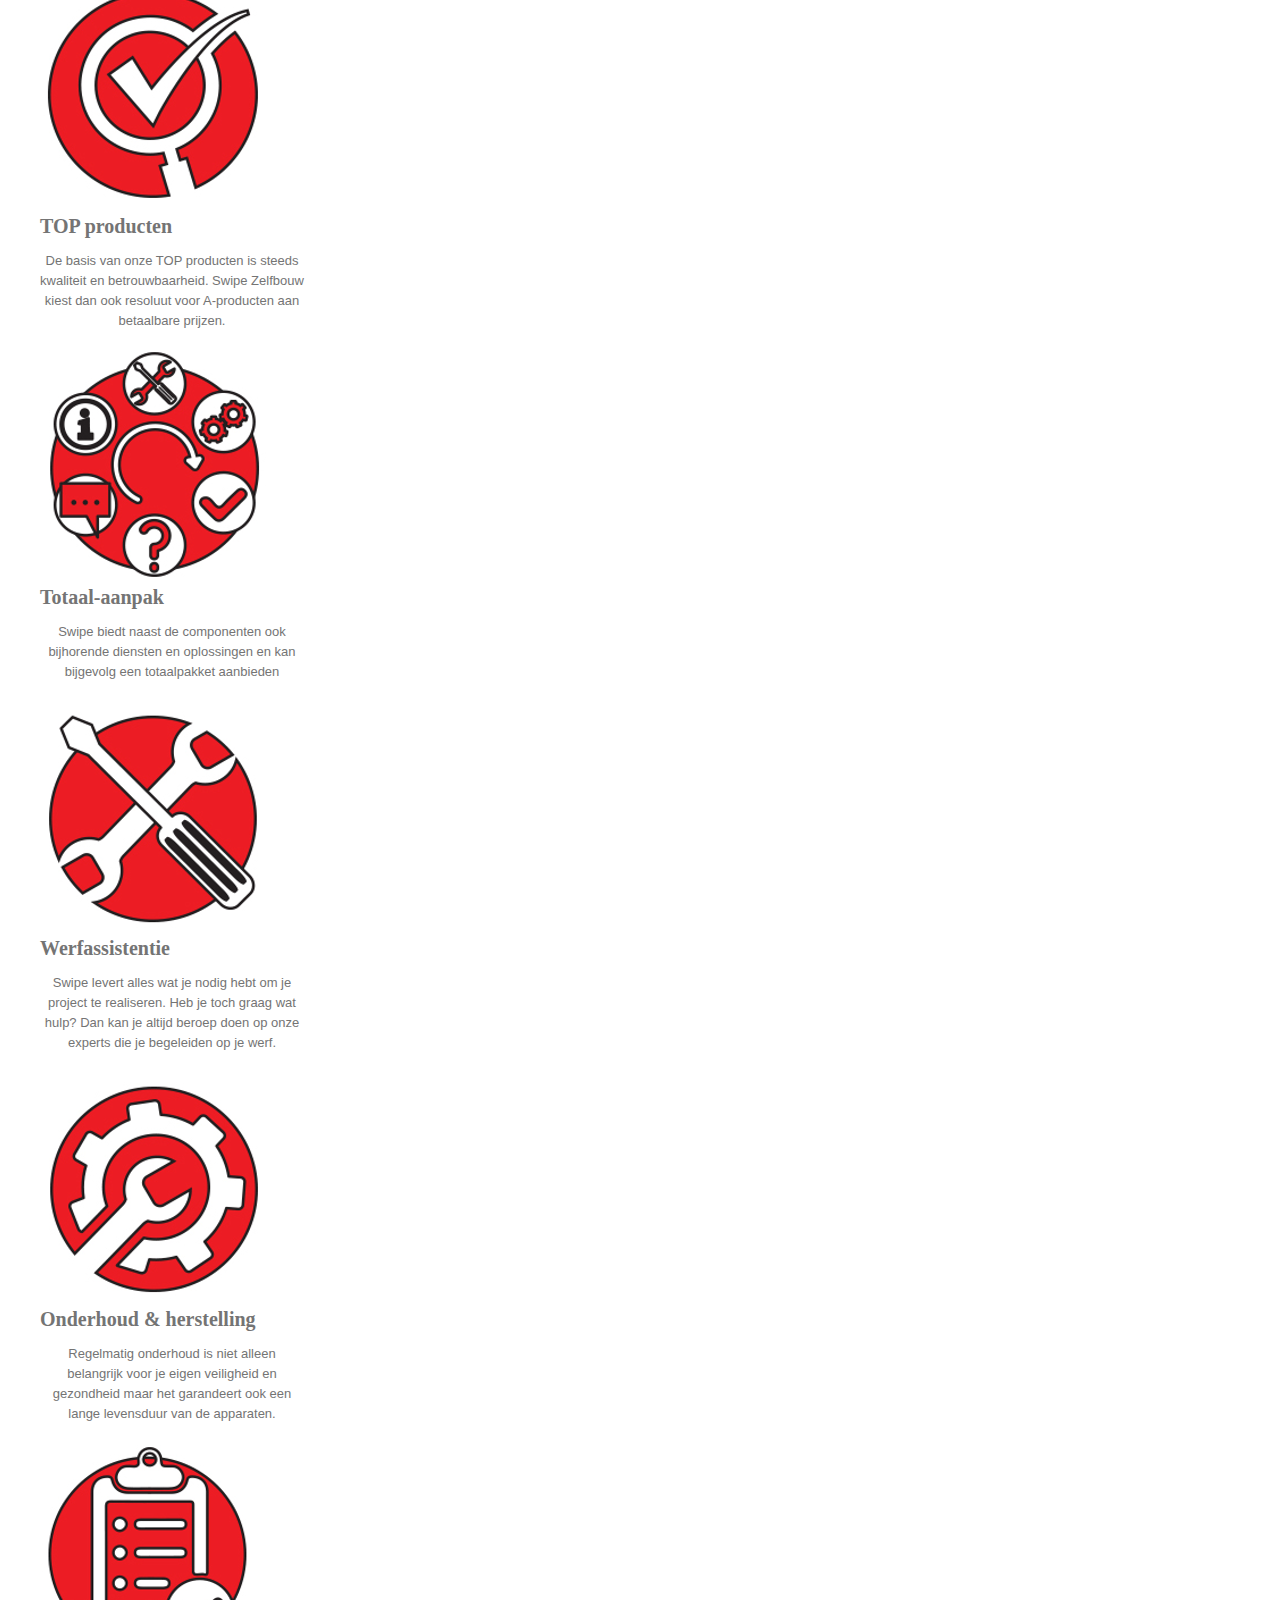
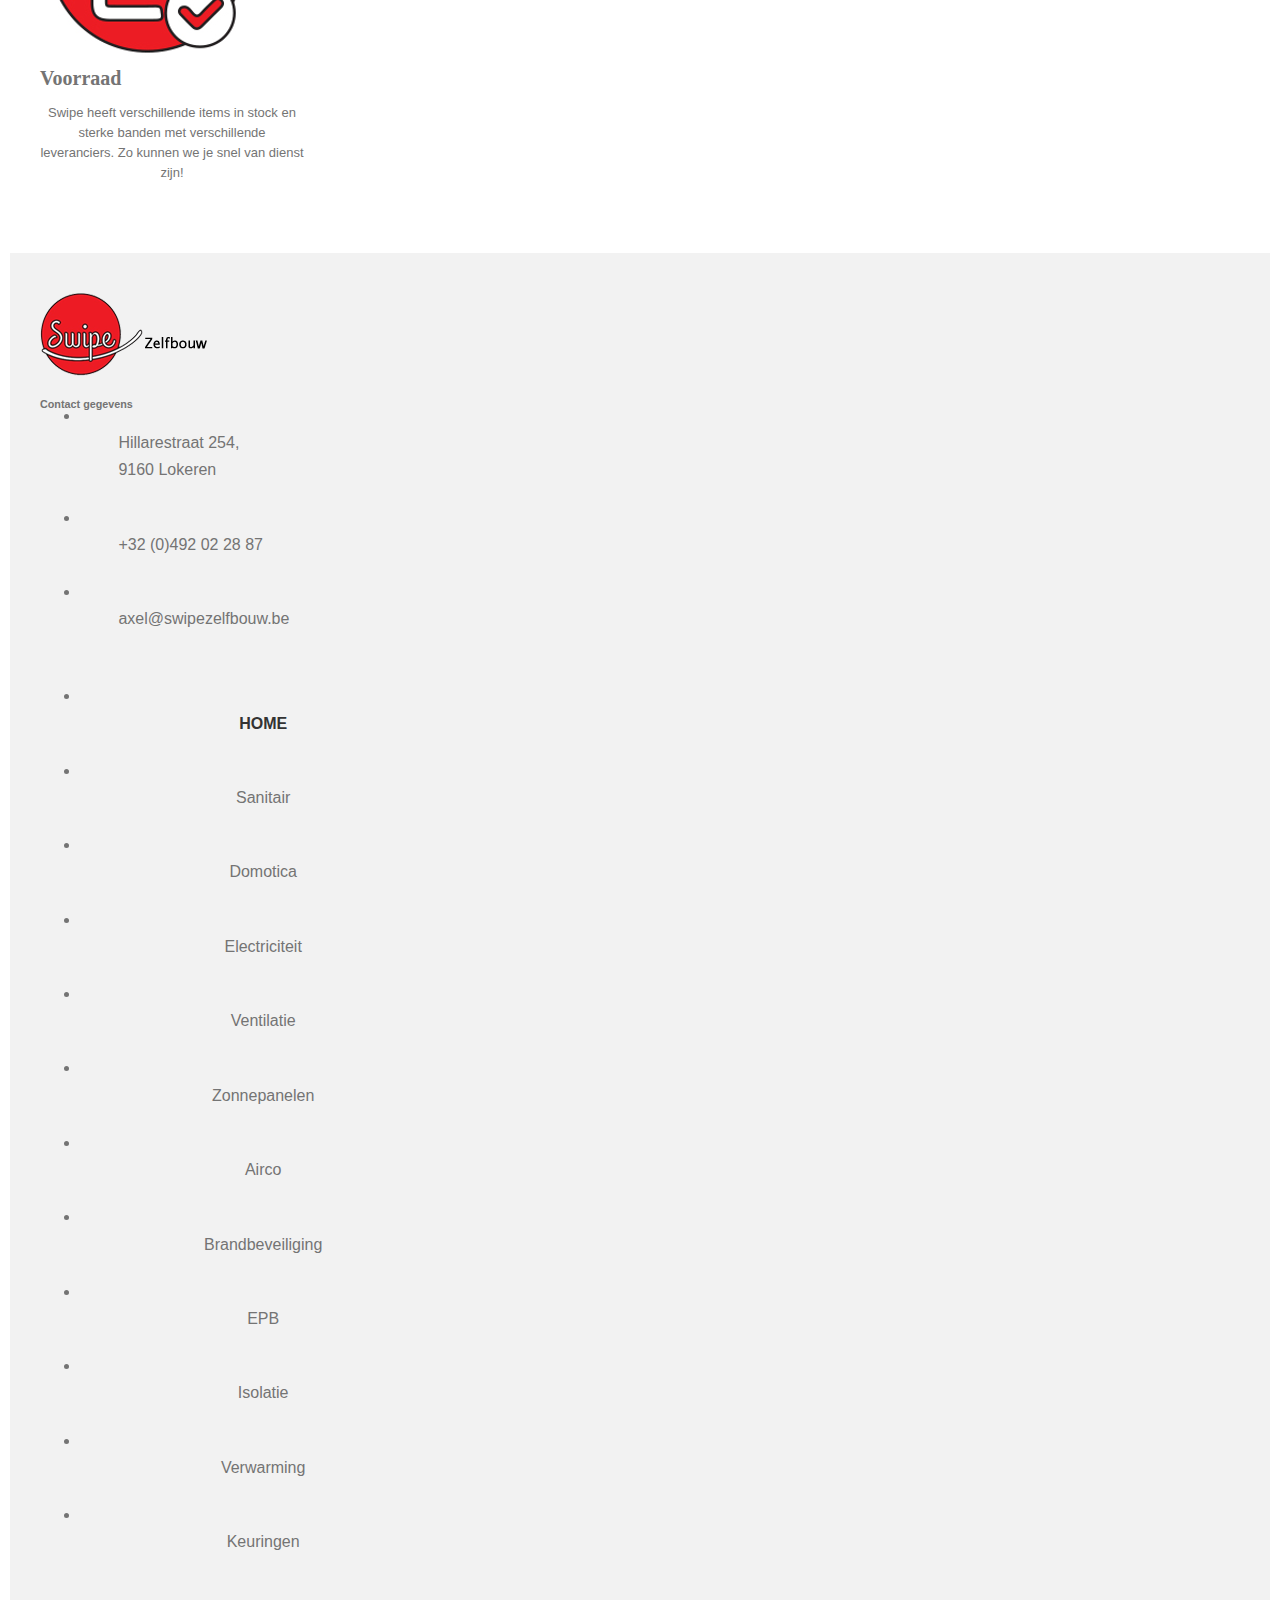
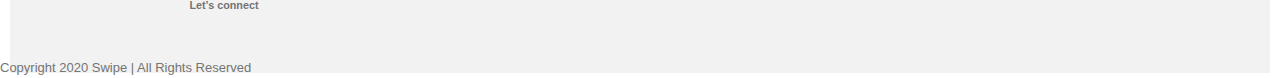
==== commit 9f77246f: "WP2Static UPDATE index.html" ====
--- a/index.html
+++ b/index.html
@@ -21,12 +21,12 @@
 Gepersonaliseerd 
 Aan de hand van">
 
-									<meta property="og:image" content="https://dcmaticshare.github.io/swipe3/wp-content/uploads/2020/07/Logo-Swipe-Right.png">
+									<meta property="og:image" content="https://dcmaticshare.github.io/swipe3/wp-content/uploads/2020/07/Logo-Swipe-Bottom2.png">
 							<link rel="stylesheet" id="wp-block-library-css" href="https://dcmaticshare.github.io/swipe3/wp-includes/css/dist/block-library/style.min.css" type="text/css" media="all">
 <link rel="stylesheet" id="wp-block-library-theme-css" href="https://dcmaticshare.github.io/swipe3/wp-includes/css/dist/block-library/theme.min.css" type="text/css" media="all">
 <link rel="stylesheet" id="avada-stylesheet-css" href="https://dcmaticshare.github.io/swipe3/wp-content/themes/Avada/assets/css/style.min.css" type="text/css" media="all">
 
-<link rel="stylesheet" id="fusion-dynamic-css-css" href="https://dcmaticshare.github.io/swipe3/wp-content/uploads/fusion-styles/1a1d40cbb40dbefbc05abb7782cb569e.min.css" type="text/css" media="all">
+<link rel="stylesheet" id="fusion-dynamic-css-css" href="https://dcmaticshare.github.io/swipe3/wp-content/uploads/fusion-styles/6efa06e6f95fece63ba61b0da28fdbde.min.css" type="text/css" media="all">
 <script type="text/javascript" src="https://dcmaticshare.github.io/swipe3/wp-includes/js/jquery/jquery.js"></script>
 <script type="text/javascript" src="https://dcmaticshare.github.io/swipe3/wp-includes/js/jquery/jquery-migrate.min.js"></script>
 
@@ -72,11 +72,11 @@
 <div class="fusion-header-sticky-height"></div>
 <div class="fusion-header">
 	<div class="fusion-row">
-					<div class="fusion-logo" data-margin-top="10px" data-margin-bottom="0px" data-margin-left="0px" data-margin-right="0px">
+					<div class="fusion-logo" data-margin-top="-7px" data-margin-bottom="0px" data-margin-left="0px" data-margin-right="0px">
 			<a class="fusion-logo-link" href="https://dcmaticshare.github.io/swipe3/">
 
 						
-			<img src="https://dcmaticshare.github.io/swipe3/wp-content/uploads/2020/07/Logo-Swipe-Right.png" srcset="https://dcmaticshare.github.io/swipe3/wp-content/uploads/2020/07/Logo-Swipe-Right.png 1x" width="208" height="83" alt="Swipe Logo" data-retina_logo_url="" class="fusion-standard-logo">
+			<img src="https://dcmaticshare.github.io/swipe3/wp-content/uploads/2020/07/Logo-Swipe-Bottom2.png" srcset="https://dcmaticshare.github.io/swipe3/wp-content/uploads/2020/07/Logo-Swipe-Bottom2.png 1x" width="125" height="122" alt="Swipe Logo" data-retina_logo_url="" class="fusion-standard-logo">
 
 			
 					</a>
@@ -99,7 +99,7 @@
 
 			
 		</form>
-		<div class="fusion-search-spacer"></div><a href="#" class="fusion-close-search"></a></div><ul id="menu-main-menu" class="fusion-menu"><li id="menu-item-58" class="menu-item menu-item-type-custom menu-item-object-custom menu-item-58" data-item-id="58"><a href="https://www.google.com" class="fusion-textcolor-highlight"><span class="menu-text">Waarom Swipe</span></a></li><li id="menu-item-59" class="menu-item menu-item-type-custom menu-item-object-custom menu-item-59" data-item-id="59"><a href="https://www.google.com" class="fusion-textcolor-highlight"><span class="menu-text">Aanbod</span></a></li><li id="menu-item-60" class="menu-item menu-item-type-custom menu-item-object-custom menu-item-60" data-item-id="60"><a href="https://www.google.com" class="fusion-textcolor-highlight"><span class="menu-text">Getuigenissen</span></a></li><li id="menu-item-61" class="menu-item menu-item-type-custom menu-item-object-custom menu-item-61" data-item-id="61"><a href="https://www.google.com" class="fusion-textcolor-highlight"><span class="menu-text">Nuttige links</span></a></li><li id="menu-item-62" class="menu-item menu-item-type-custom menu-item-object-custom menu-item-62" data-item-id="62"><a href="https://www.google.com" class="fusion-textcolor-highlight"><span class="menu-text">Certificatie</span></a></li><li id="menu-item-30" class="menu-item menu-item-type-custom menu-item-object-custom menu-item-30 fusion-menu-item-button" data-item-id="30"><a href="http://www.google.com" class="fusion-textcolor-highlight"><span class="menu-text fusion-button button-default button-medium">Offerte</span></a></li><li id="menu-item-31" class="menu-item menu-item-type-custom menu-item-object-custom menu-item-31 fusion-menu-item-button" data-item-id="31"><a href="http://www.google.com" class="fusion-textcolor-highlight"><span class="menu-text fusion-button button-default button-medium">Werkwijze</span></a></li></ul></nav><nav class="fusion-main-menu fusion-sticky-menu" aria-label="Main Menu Sticky"><div class="fusion-overlay-search">		<form role="search" class="searchform fusion-search-form  fusion-search-form-clean" method="get" action="https://dcmaticshare.github.io/swipe3/">
+		<div class="fusion-search-spacer"></div><a href="#" class="fusion-close-search"></a></div><ul id="menu-main-menu" class="fusion-menu"><li id="menu-item-58" class="menu-item menu-item-type-custom menu-item-object-custom menu-item-58" data-item-id="58"><a href="https://www.google.com" class="fusion-textcolor-highlight"><span class="menu-text">Waarom Swipe</span></a></li><li id="menu-item-59" class="menu-item menu-item-type-custom menu-item-object-custom menu-item-59" data-item-id="59"><a href="https://www.google.com" class="fusion-textcolor-highlight"><span class="menu-text">Aanbod</span></a></li><li id="menu-item-60" class="menu-item menu-item-type-custom menu-item-object-custom menu-item-60" data-item-id="60"><a href="https://www.google.com" class="fusion-textcolor-highlight"><span class="menu-text">Getuigenissen</span></a></li><li id="menu-item-61" class="menu-item menu-item-type-custom menu-item-object-custom menu-item-61" data-item-id="61"><a href="https://www.google.com" class="fusion-textcolor-highlight"><span class="menu-text">Nuttige links</span></a></li><li id="menu-item-62" class="menu-item menu-item-type-custom menu-item-object-custom menu-item-62" data-item-id="62"><a href="https://www.google.com" class="fusion-textcolor-highlight"><span class="menu-text">Certificatie</span></a></li><li id="menu-item-30" class="menu-item menu-item-type-custom menu-item-object-custom menu-item-30 fusion-menu-item-button" data-item-id="30"><a href="http://www.google.com" class="fusion-textcolor-highlight"><span class="menu-text fusion-button button-default button-xlarge">Offerte</span></a></li><li id="menu-item-31" class="menu-item menu-item-type-custom menu-item-object-custom menu-item-31 fusion-menu-item-button" data-item-id="31"><a href="http://www.google.com" class="fusion-textcolor-highlight"><span class="menu-text fusion-button button-default button-xlarge">Werkwijze</span></a></li></ul></nav><nav class="fusion-main-menu fusion-sticky-menu" aria-label="Main Menu Sticky"><div class="fusion-overlay-search">		<form role="search" class="searchform fusion-search-form  fusion-search-form-clean" method="get" action="https://dcmaticshare.github.io/swipe3/">
 			<div class="fusion-search-form-content">
 
 				
@@ -118,7 +118,7 @@
 
 			
 		</form>
-		<div class="fusion-search-spacer"></div><a href="#" class="fusion-close-search"></a></div><ul id="menu-main-menu-1" class="fusion-menu"><li class="menu-item menu-item-type-custom menu-item-object-custom menu-item-58" data-item-id="58"><a href="https://www.google.com" class="fusion-textcolor-highlight"><span class="menu-text">Waarom Swipe</span></a></li><li class="menu-item menu-item-type-custom menu-item-object-custom menu-item-59" data-item-id="59"><a href="https://www.google.com" class="fusion-textcolor-highlight"><span class="menu-text">Aanbod</span></a></li><li class="menu-item menu-item-type-custom menu-item-object-custom menu-item-60" data-item-id="60"><a href="https://www.google.com" class="fusion-textcolor-highlight"><span class="menu-text">Getuigenissen</span></a></li><li class="menu-item menu-item-type-custom menu-item-object-custom menu-item-61" data-item-id="61"><a href="https://www.google.com" class="fusion-textcolor-highlight"><span class="menu-text">Nuttige links</span></a></li><li class="menu-item menu-item-type-custom menu-item-object-custom menu-item-62" data-item-id="62"><a href="https://www.google.com" class="fusion-textcolor-highlight"><span class="menu-text">Certificatie</span></a></li><li class="menu-item menu-item-type-custom menu-item-object-custom menu-item-30 fusion-menu-item-button" data-item-id="30"><a href="http://www.google.com" class="fusion-textcolor-highlight"><span class="menu-text fusion-button button-default button-medium">Offerte</span></a></li><li class="menu-item menu-item-type-custom menu-item-object-custom menu-item-31 fusion-menu-item-button" data-item-id="31"><a href="http://www.google.com" class="fusion-textcolor-highlight"><span class="menu-text fusion-button button-default button-medium">Werkwijze</span></a></li></ul></nav><div class="fusion-mobile-navigation"><ul id="menu-main-menu-2" class="fusion-mobile-menu"><li class="menu-item menu-item-type-custom menu-item-object-custom menu-item-58" data-item-id="58"><a href="https://www.google.com" class="fusion-textcolor-highlight"><span class="menu-text">Waarom Swipe</span></a></li><li class="menu-item menu-item-type-custom menu-item-object-custom menu-item-59" data-item-id="59"><a href="https://www.google.com" class="fusion-textcolor-highlight"><span class="menu-text">Aanbod</span></a></li><li class="menu-item menu-item-type-custom menu-item-object-custom menu-item-60" data-item-id="60"><a href="https://www.google.com" class="fusion-textcolor-highlight"><span class="menu-text">Getuigenissen</span></a></li><li class="menu-item menu-item-type-custom menu-item-object-custom menu-item-61" data-item-id="61"><a href="https://www.google.com" class="fusion-textcolor-highlight"><span class="menu-text">Nuttige links</span></a></li><li class="menu-item menu-item-type-custom menu-item-object-custom menu-item-62" data-item-id="62"><a href="https://www.google.com" class="fusion-textcolor-highlight"><span class="menu-text">Certificatie</span></a></li><li class="menu-item menu-item-type-custom menu-item-object-custom menu-item-30 fusion-menu-item-button" data-item-id="30"><a href="http://www.google.com" class="fusion-textcolor-highlight"><span class="menu-text fusion-button button-default button-medium">Offerte</span></a></li><li class="menu-item menu-item-type-custom menu-item-object-custom menu-item-31 fusion-menu-item-button" data-item-id="31"><a href="http://www.google.com" class="fusion-textcolor-highlight"><span class="menu-text fusion-button button-default button-medium">Werkwijze</span></a></li></ul></div>	<div class="fusion-mobile-menu-icons">
+		<div class="fusion-search-spacer"></div><a href="#" class="fusion-close-search"></a></div><ul id="menu-main-menu-1" class="fusion-menu"><li class="menu-item menu-item-type-custom menu-item-object-custom menu-item-58" data-item-id="58"><a href="https://www.google.com" class="fusion-textcolor-highlight"><span class="menu-text">Waarom Swipe</span></a></li><li class="menu-item menu-item-type-custom menu-item-object-custom menu-item-59" data-item-id="59"><a href="https://www.google.com" class="fusion-textcolor-highlight"><span class="menu-text">Aanbod</span></a></li><li class="menu-item menu-item-type-custom menu-item-object-custom menu-item-60" data-item-id="60"><a href="https://www.google.com" class="fusion-textcolor-highlight"><span class="menu-text">Getuigenissen</span></a></li><li class="menu-item menu-item-type-custom menu-item-object-custom menu-item-61" data-item-id="61"><a href="https://www.google.com" class="fusion-textcolor-highlight"><span class="menu-text">Nuttige links</span></a></li><li class="menu-item menu-item-type-custom menu-item-object-custom menu-item-62" data-item-id="62"><a href="https://www.google.com" class="fusion-textcolor-highlight"><span class="menu-text">Certificatie</span></a></li><li class="menu-item menu-item-type-custom menu-item-object-custom menu-item-30 fusion-menu-item-button" data-item-id="30"><a href="http://www.google.com" class="fusion-textcolor-highlight"><span class="menu-text fusion-button button-default button-xlarge">Offerte</span></a></li><li class="menu-item menu-item-type-custom menu-item-object-custom menu-item-31 fusion-menu-item-button" data-item-id="31"><a href="http://www.google.com" class="fusion-textcolor-highlight"><span class="menu-text fusion-button button-default button-xlarge">Werkwijze</span></a></li></ul></nav><div class="fusion-mobile-navigation"><ul id="menu-main-menu-2" class="fusion-mobile-menu"><li class="menu-item menu-item-type-custom menu-item-object-custom menu-item-58" data-item-id="58"><a href="https://www.google.com" class="fusion-textcolor-highlight"><span class="menu-text">Waarom Swipe</span></a></li><li class="menu-item menu-item-type-custom menu-item-object-custom menu-item-59" data-item-id="59"><a href="https://www.google.com" class="fusion-textcolor-highlight"><span class="menu-text">Aanbod</span></a></li><li class="menu-item menu-item-type-custom menu-item-object-custom menu-item-60" data-item-id="60"><a href="https://www.google.com" class="fusion-textcolor-highlight"><span class="menu-text">Getuigenissen</span></a></li><li class="menu-item menu-item-type-custom menu-item-object-custom menu-item-61" data-item-id="61"><a href="https://www.google.com" class="fusion-textcolor-highlight"><span class="menu-text">Nuttige links</span></a></li><li class="menu-item menu-item-type-custom menu-item-object-custom menu-item-62" data-item-id="62"><a href="https://www.google.com" class="fusion-textcolor-highlight"><span class="menu-text">Certificatie</span></a></li><li class="menu-item menu-item-type-custom menu-item-object-custom menu-item-30 fusion-menu-item-button" data-item-id="30"><a href="http://www.google.com" class="fusion-textcolor-highlight"><span class="menu-text fusion-button button-default button-xlarge">Offerte</span></a></li><li class="menu-item menu-item-type-custom menu-item-object-custom menu-item-31 fusion-menu-item-button" data-item-id="31"><a href="http://www.google.com" class="fusion-textcolor-highlight"><span class="menu-text fusion-button button-default button-xlarge">Werkwijze</span></a></li></ul></div>	<div class="fusion-mobile-menu-icons">
 							<a href="#" class="fusion-icon fusion-icon-bars" aria-label="Toggle mobile menu" aria-expanded="false"></a>
 		
 		
@@ -146,7 +146,7 @@
 				<div class="fusion-row" style="max-width:100%;">
 <section id="content" class="full-width">
 					<div id="post-42" class="post-42 page type-page status-publish hentry">
-			<span class="entry-title rich-snippet-hidden">Home</span><span class="vcard rich-snippet-hidden"><span class="fn"><a href="https://dcmaticshare.github.io/swipe3/author/root/" title="Posts by root" rel="author">root</a></span></span><span class="updated rich-snippet-hidden">2020-07-03T11:23:53+00:00</span>						<div class="post-content">
+			<span class="entry-title rich-snippet-hidden">Home</span><span class="vcard rich-snippet-hidden"><span class="fn"><a href="https://dcmaticshare.github.io/swipe3/author/root/" title="Posts by root" rel="author">root</a></span></span><span class="updated rich-snippet-hidden">2020-07-07T11:09:12+00:00</span>						<div class="post-content">
 				<div class="fusion-fullwidth fullwidth-box fusion-builder-row-1 hundred-percent-fullwidth non-hundred-percent-height-scrolling" style="background-color: #ffffff;background-position: center center;background-repeat: no-repeat;padding-top:0px;padding-right:0px;padding-bottom:0px;padding-left:0px;"><div class="fusion-builder-row fusion-row "><div class="fusion-layout-column fusion_builder_column fusion_builder_column_1_1 fusion-builder-column-0 fusion-one-full fusion-column-first fusion-column-last 1_1" style="margin-top:-50px;margin-bottom:0px;"><div class="fusion-column-wrapper" style="padding: 0px 0px 0px 0px;background-position:left top;background-repeat:no-repeat;-webkit-background-size:cover;-moz-background-size:cover;-o-background-size:cover;background-size:cover;" data-bg-url="">					<div class="fusion-slider-container fusion-slider-sc-mainslider fusion-slider-4" data-id="4" style="height:500px; max-width:100%;">
 						<style type="text/css">.fusion-slider-4 .flex-direction-nav a {width:45px;height:35px;line-height:35px;font-size:25px;}</style>						<div class="fusion-slider-loading">Loading...</div>
 						<div class="tfs-slider flexslider main-flex" data-slider_width="100%" data-slider_height="500px" data-slider_content_width="1200px" data-full_screen="1" data-slider_indicator="scroll_down_indicator" data-slider_indicator_color="#ffffff" data-parallax="0" data-nav_arrows="0" data-nav_box_width="45px" data-nav_box_height="35px" data-nav_arrow_size="25px" data-autoplay="1" data-loop="1" data-orderby="title" data-order="ASC" data-animation="fade" data-slideshow_speed="7000" data-animation_speed="600" data-typo_sensitivity="1" data-typo_factor="1.5" style="max-width:100%;">
@@ -176,11 +176,11 @@
 											<div class="slide-content" style="max-width:1200px">
 																									<div class="heading ">
 														<div class="fusion-title-sc-wrapper" style="">
-															<style type="text/css">@media only screen and (max-width:800px) {.fusion-title.fusion-title-3{margin-top:10px!important;margin-bottom:10px!important;}}</style><div class="fusion-title title fusion-title-3 fusion-sep-none fusion-title-text fusion-title-size-two" style="margin-top:0px;margin-bottom:0px;"><h2 class="title-heading-left" style="margin:0;color:#ffffff;font-size:40px;line-height:48px;">Tweede titel</h2></div>														</div>
-													</div>
-																																					<div class="caption ">
-														<div class="fusion-title-sc-wrapper" style="">
-															<style type="text/css">@media only screen and (max-width:800px) {.fusion-title.fusion-title-4{margin-top:10px!important;margin-bottom:10px!important;}}</style><div class="fusion-title title fusion-title-4 fusion-sep-none fusion-title-text fusion-title-size-three" style="margin-top:0px;margin-bottom:0px;"><h3 class="title-heading-left" style="margin:0;color:#ffffff;font-size:24px;line-height:28.8px;">Tekst voor tweede titel</h3></div>														</div>
+															<style type="text/css">@media only screen and (max-width:800px) {.fusion-title.fusion-title-3{margin-top:10px!important;margin-bottom:10px!important;}}</style><div class="fusion-title title fusion-title-3 fusion-sep-none fusion-title-text fusion-title-size-two" style="margin-top:0px;margin-bottom:0px;"><h2 class="title-heading-left" style="margin:0;color:#ffffff;font-size:40px;line-height:48px;">Droomt u van uw perfecte huis?</h2></div>														</div>
+													</div>
+																																					<div class="caption ">
+														<div class="fusion-title-sc-wrapper" style="">
+															<style type="text/css">@media only screen and (max-width:800px) {.fusion-title.fusion-title-4{margin-top:10px!important;margin-bottom:10px!important;}}</style><div class="fusion-title title fusion-title-4 fusion-sep-none fusion-title-text fusion-title-size-three" style="margin-top:0px;margin-bottom:0px;"><h3 class="title-heading-left" style="margin:0;color:#ffffff;font-size:24px;line-height:28.8px;">Doe het zelf met onze zelfbouwpakketten</h3></div>														</div>
 													</div>
 																																					<div class="buttons">
 																													<div class="tfs-button-1"><div class="fusion-button-wrapper"><style type="text/css">.fusion-button.button-2 {border-radius:4px;}</style><a class="fusion-button button-flat fusion-button-default-size button-default button-2 fusion-button-default-span fusion-button-default-type" target="_self"><span class="fusion-button-text">Offerte aanvragen</span></a></div></div>
@@ -196,11 +196,11 @@
 											<div class="slide-content" style="max-width:1200px">
 																									<div class="heading ">
 														<div class="fusion-title-sc-wrapper" style="">
-															<style type="text/css">@media only screen and (max-width:800px) {.fusion-title.fusion-title-5{margin-top:10px!important;margin-bottom:10px!important;}}</style><div class="fusion-title title fusion-title-5 fusion-sep-none fusion-title-text fusion-title-size-two" style="margin-top:0px;margin-bottom:0px;"><h2 class="title-heading-left" style="margin:0;color:#ffffff;font-size:40px;line-height:48px;">Derde titel</h2></div>														</div>
-													</div>
-																																					<div class="caption ">
-														<div class="fusion-title-sc-wrapper" style="">
-															<style type="text/css">@media only screen and (max-width:800px) {.fusion-title.fusion-title-6{margin-top:10px!important;margin-bottom:10px!important;}}</style><div class="fusion-title title fusion-title-6 fusion-sep-none fusion-title-text fusion-title-size-three" style="margin-top:0px;margin-bottom:0px;"><h3 class="title-heading-left" style="margin:0;color:#ffffff;font-size:24px;line-height:28.8px;">Tekst voor derde titel</h3></div>														</div>
+															<style type="text/css">@media only screen and (max-width:800px) {.fusion-title.fusion-title-5{margin-top:10px!important;margin-bottom:10px!important;}}</style><div class="fusion-title title fusion-title-5 fusion-sep-none fusion-title-text fusion-title-size-two" style="margin-top:0px;margin-bottom:0px;"><h2 class="title-heading-left" style="margin:0;color:#ffffff;font-size:40px;line-height:48px;">Pak je dingen graag zelf aan?</h2></div>														</div>
+													</div>
+																																					<div class="caption ">
+														<div class="fusion-title-sc-wrapper" style="">
+															<style type="text/css">@media only screen and (max-width:800px) {.fusion-title.fusion-title-6{margin-top:10px!important;margin-bottom:10px!important;}}</style><div class="fusion-title title fusion-title-6 fusion-sep-none fusion-title-text fusion-title-size-three" style="margin-top:0px;margin-bottom:0px;"><h3 class="title-heading-left" style="margin:0;color:#ffffff;font-size:24px;line-height:28.8px;">Een zelfbouwpakket is de oplossing voor uw wensen en noden</h3></div>														</div>
 													</div>
 																																					<div class="buttons">
 																													<div class="tfs-button-1"><div class="fusion-button-wrapper"><style type="text/css">.fusion-button.button-3 {border-radius:4px;}</style><a class="fusion-button button-flat fusion-button-default-size button-default button-3 fusion-button-default-span fusion-button-default-type" target="_self"><span class="fusion-button-text">Offerte aanvragen</span></a></div></div>
@@ -216,11 +216,11 @@
 											<div class="slide-content" style="max-width:1200px">
 																									<div class="heading ">
 														<div class="fusion-title-sc-wrapper" style="">
-															<style type="text/css">@media only screen and (max-width:800px) {.fusion-title.fusion-title-7{margin-top:10px!important;margin-bottom:10px!important;}}</style><div class="fusion-title title fusion-title-7 fusion-sep-none fusion-title-text fusion-title-size-two" style="margin-top:0px;margin-bottom:0px;"><h2 class="title-heading-left" style="margin:0;color:#ffffff;font-size:40px;line-height:48px;">Vierde titel</h2></div>														</div>
-													</div>
-																																					<div class="caption ">
-														<div class="fusion-title-sc-wrapper" style="">
-															<style type="text/css">@media only screen and (max-width:800px) {.fusion-title.fusion-title-8{margin-top:10px!important;margin-bottom:10px!important;}}</style><div class="fusion-title title fusion-title-8 fusion-sep-none fusion-title-text fusion-title-size-three" style="margin-top:0px;margin-bottom:0px;"><h3 class="title-heading-left" style="margin:0;color:#ffffff;font-size:24px;line-height:28.8px;">Tekst voor vierde titel</h3></div>														</div>
+															<style type="text/css">@media only screen and (max-width:800px) {.fusion-title.fusion-title-7{margin-top:10px!important;margin-bottom:10px!important;}}</style><div class="fusion-title title fusion-title-7 fusion-sep-none fusion-title-text fusion-title-size-two" style="margin-top:0px;margin-bottom:0px;"><h2 class="title-heading-left" style="margin:0;color:#ffffff;font-size:40px;line-height:48px;">Hou je hoofd koel</h2></div>														</div>
+													</div>
+																																					<div class="caption ">
+														<div class="fusion-title-sc-wrapper" style="">
+															<style type="text/css">@media only screen and (max-width:800px) {.fusion-title.fusion-title-8{margin-top:10px!important;margin-bottom:10px!important;}}</style><div class="fusion-title title fusion-title-8 fusion-sep-none fusion-title-text fusion-title-size-three" style="margin-top:0px;margin-bottom:0px;"><h3 class="title-heading-left" style="margin:0;color:#ffffff;font-size:24px;line-height:28.8px;">Tijdens de warmste zomermaanden is een airco<br>een aangename toevoeging aan je huis.<br>Bespreek de mogelijkheden met ons.</h3></div>														</div>
 													</div>
 																																					<div class="buttons">
 																													<div class="tfs-button-1"><div class="fusion-button-wrapper"><style type="text/css">.fusion-button.button-4 {border-radius:4px;}</style><a class="fusion-button button-flat fusion-button-default-size button-default button-4 fusion-button-default-span fusion-button-default-type" target="_self"><span class="fusion-button-text">Offerte aanvragen</span></a></div></div>
@@ -228,7 +228,7 @@
 																							</div>
 										</div>
 																		
-																														<div class="background background-image" style="background-image: url(https://dcmaticshare.github.io/swipe3/wp-content/uploads/2020/07/Input-Banner-04WithLayer2.jpg);max-width:100%;height:500px;filter: progid:DXImageTransform.Microsoft.AlphaImageLoader(src='https://dcmaticshare.github.io/swipe3/wp-content/uploads/2020/07/Input-Banner-04WithLayer2.jpg', sizingMethod='scale');" data-imgwidth="1290">
+																														<div class="background background-image" style="background-image: url(https://dcmaticshare.github.io/swipe3/wp-content/uploads/2020/07/Input-Banner-04b-copy.jpg);max-width:100%;height:500px;filter: progid:DXImageTransform.Microsoft.AlphaImageLoader(src='https://dcmaticshare.github.io/swipe3/wp-content/uploads/2020/07/Input-Banner-04b-copy.jpg', sizingMethod='scale');" data-imgwidth="1290">
 																																																																		</div>
 									</li>
 																							</ul>
@@ -371,7 +371,7 @@
 					</div>
 				</div><div class="fusion-layout-column fusion_builder_column fusion_builder_column_1_4 fusion-builder-nested-column-18 fusion-one-fourth 1_4" style="margin-top: 0px;margin-bottom: 20px;width:25%;width:calc(25% - ( ( 4% + 4% + 4% ) * 0.25 ) );margin-right:4%;">
 					<div class="fusion-column-wrapper fusion-column-wrapper-18" style="padding: 0px 0px 0px 0px;background-position:left top;background-repeat:no-repeat;-webkit-background-size:cover;-moz-background-size:cover;-o-background-size:cover;background-size:cover;" data-bg-url="">
-						<div class="imageframe-align-center"><span style="width:100%;max-width:120px;" class="fusion-imageframe imageframe-none imageframe-16 hover-type-none"><img src="https://dcmaticshare.github.io/swipe3/wp-content/uploads/2020/07/Input-Card-Werf.png" width="226" height="226" alt="" title="Input – Card Werf" class="img-responsive wp-image-114" srcset="https://dcmaticshare.github.io/swipe3/wp-content/uploads/2020/07/Input-Card-Werf-200x200.png 200w,https://dcmaticshare.github.io/swipe3/wp-content/uploads/2020/07/Input-Card-Werf.png 226w" sizes="(max-width: 800px) 100vw, 226px"></span></div><style type="text/css">@media only screen and (max-width:800px) {.fusion-title.fusion-title-30{margin-top:10px!important;margin-bottom:10px!important;}}</style><div class="fusion-title title fusion-title-30 fusion-sep-none fusion-title-center fusion-title-text fusion-title-size-four" style="font-size:20px;margin-top:10px;margin-bottom:15px;"><h4 class="title-heading-center" style='font-family:"Roboto";font-weight:700;margin:0;font-size:1em;'>Werfassistentie</h4></div><div class="fusion-text"><p style="text-align: center;">xxx</p>
+						<div class="imageframe-align-center"><span style="width:100%;max-width:120px;" class="fusion-imageframe imageframe-none imageframe-16 hover-type-none"><img src="https://dcmaticshare.github.io/swipe3/wp-content/uploads/2020/07/Input-Card-Werf.png" width="226" height="226" alt="" title="Input – Card Werf" class="img-responsive wp-image-114" srcset="https://dcmaticshare.github.io/swipe3/wp-content/uploads/2020/07/Input-Card-Werf-200x200.png 200w,https://dcmaticshare.github.io/swipe3/wp-content/uploads/2020/07/Input-Card-Werf.png 226w" sizes="(max-width: 800px) 100vw, 226px"></span></div><style type="text/css">@media only screen and (max-width:800px) {.fusion-title.fusion-title-30{margin-top:10px!important;margin-bottom:10px!important;}}</style><div class="fusion-title title fusion-title-30 fusion-sep-none fusion-title-center fusion-title-text fusion-title-size-four" style="font-size:20px;margin-top:10px;margin-bottom:15px;"><h4 class="title-heading-center" style='font-family:"Roboto";font-weight:700;margin:0;font-size:1em;'>Werfassistentie</h4></div><div class="fusion-text"><p style="text-align: center;">Swipe levert alles wat je nodig hebt om je project te realiseren. Heb je toch graag wat hulp? Dan kan je altijd beroep doen op onze experts die je begeleiden op je werf.</p>
 </div>
 
 					</div>
@@ -383,7 +383,7 @@
 					</div>
 				</div><div class="fusion-layout-column fusion_builder_column fusion_builder_column_1_4 fusion-builder-nested-column-20 fusion-one-fourth fusion-column-last 1_4" style="margin-top: 0px;margin-bottom: 20px;width:25%;width:calc(25% - ( ( 4% + 4% + 4% ) * 0.25 ) );">
 					<div class="fusion-column-wrapper fusion-column-wrapper-20" style="padding: 0px 0px 0px 0px;background-position:left top;background-repeat:no-repeat;-webkit-background-size:cover;-moz-background-size:cover;-o-background-size:cover;background-size:cover;" data-bg-url="">
-						<div class="imageframe-align-center"><span style="width:100%;max-width:120px;" class="fusion-imageframe imageframe-none imageframe-18 hover-type-none"><img src="https://dcmaticshare.github.io/swipe3/wp-content/uploads/2020/07/Input-Card-Voorraad.png" width="214" height="214" alt="" title="Input – Card Voorraad" class="img-responsive wp-image-113" srcset="https://dcmaticshare.github.io/swipe3/wp-content/uploads/2020/07/Input-Card-Voorraad-200x200.png 200w,https://dcmaticshare.github.io/swipe3/wp-content/uploads/2020/07/Input-Card-Voorraad.png 214w" sizes="(max-width: 800px) 100vw, 214px"></span></div><style type="text/css">@media only screen and (max-width:800px) {.fusion-title.fusion-title-32{margin-top:10px!important;margin-bottom:10px!important;}}</style><div class="fusion-title title fusion-title-32 fusion-sep-none fusion-title-center fusion-title-text fusion-title-size-four" style="font-size:20px;margin-top:10px;margin-bottom:15px;"><h4 class="title-heading-center" style='font-family:"Roboto";font-weight:700;margin:0;font-size:1em;'>Voorraad</h4></div><div class="fusion-text"><p style="text-align: center;">xxx</p>
+						<div class="imageframe-align-center"><span style="width:100%;max-width:120px;" class="fusion-imageframe imageframe-none imageframe-18 hover-type-none"><img src="https://dcmaticshare.github.io/swipe3/wp-content/uploads/2020/07/Input-Card-Voorraad.png" width="214" height="214" alt="" title="Input – Card Voorraad" class="img-responsive wp-image-113" srcset="https://dcmaticshare.github.io/swipe3/wp-content/uploads/2020/07/Input-Card-Voorraad-200x200.png 200w,https://dcmaticshare.github.io/swipe3/wp-content/uploads/2020/07/Input-Card-Voorraad.png 214w" sizes="(max-width: 800px) 100vw, 214px"></span></div><style type="text/css">@media only screen and (max-width:800px) {.fusion-title.fusion-title-32{margin-top:10px!important;margin-bottom:10px!important;}}</style><div class="fusion-title title fusion-title-32 fusion-sep-none fusion-title-center fusion-title-text fusion-title-size-four" style="font-size:20px;margin-top:10px;margin-bottom:15px;"><h4 class="title-heading-center" style='font-family:"Roboto";font-weight:700;margin:0;font-size:1em;'>Voorraad</h4></div><div class="fusion-text"><p style="text-align: center;">Swipe heeft verschillende items in stock en sterke banden met verschillende leveranciers. Zo kunnen we je snel van dienst zijn!</p>
 </div>
 
 					</div>
@@ -457,7 +457,7 @@
 		<a class="fusion-one-page-text-link fusion-page-load-link"></a>
 
 		<div class="avada-footer-scripts">
-			<script type="text/javascript" src="https://dcmaticshare.github.io/swipe3/wp-content/uploads/fusion-scripts/9dc5af4260c83419018827dd3469a8db.min.js"></script>
+			<script type="text/javascript" src="https://dcmaticshare.github.io/swipe3/wp-content/uploads/fusion-scripts/37122b8d9bc59b34872e36cd4c3f558a.min.js"></script>
 				<script type="text/javascript">
 				jQuery( document ).ready( function() {
 					var ajaxurl = 'https://dcmaticshare.github.io/swipe3/wp-admin/admin-ajax.php';
